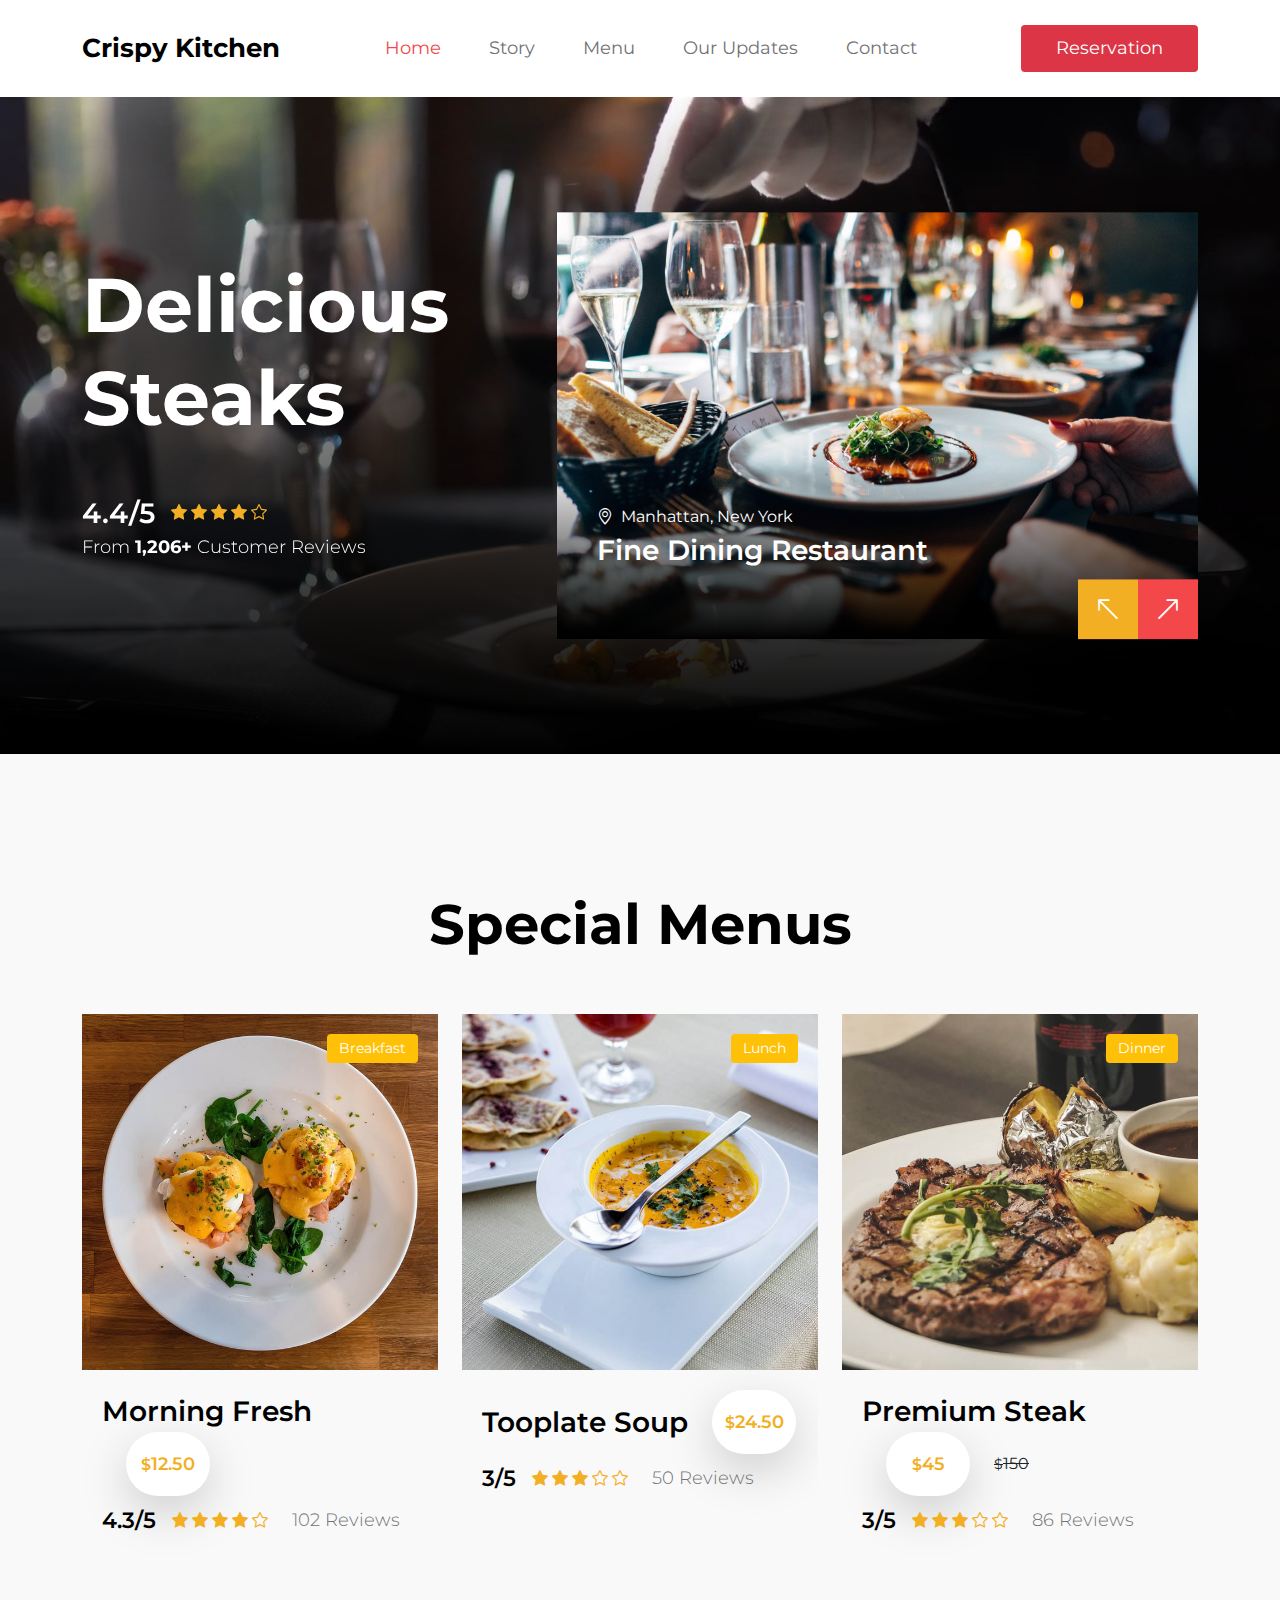
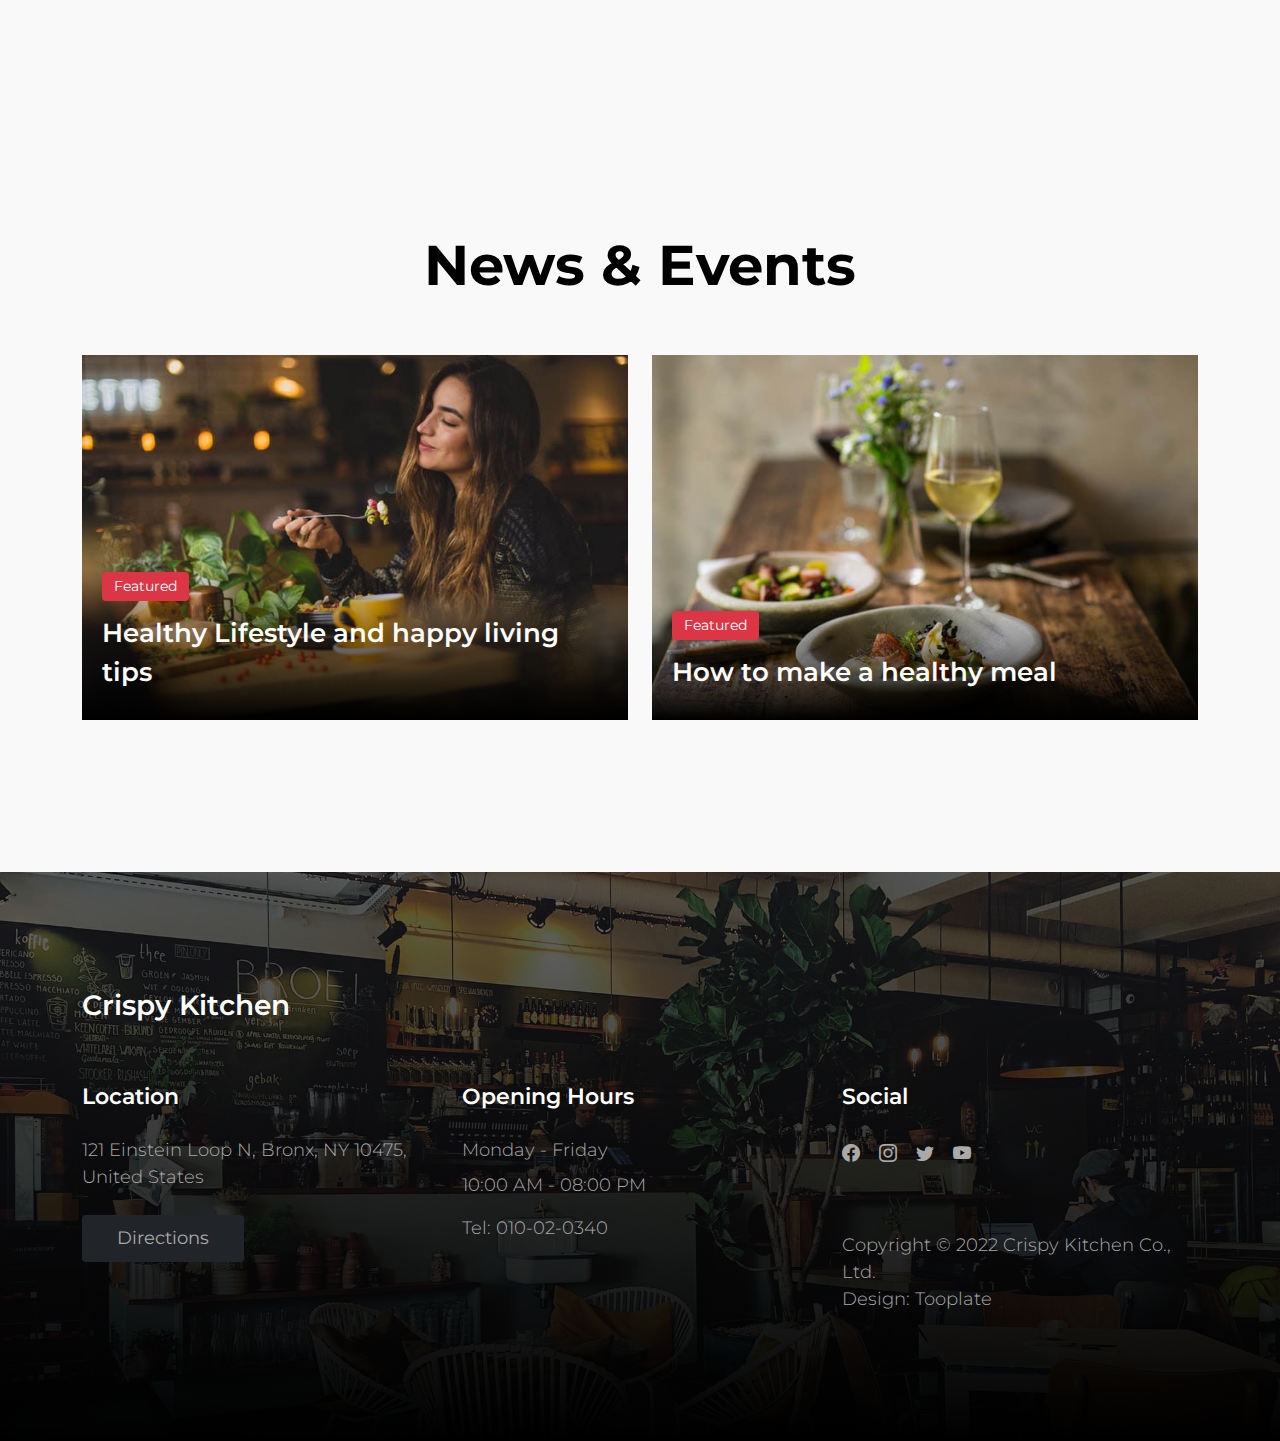
==== index.html @ 2a5404c1 "Add files via upload" ====
<!doctype html>
<html lang="en">
<head>
    <meta charset="utf-8">
    <meta name="viewport" content="width=device-width, initial-scale=1">
    <title>Crispy Kitchen - Bootstrap 5 HTML Template</title>
    <link rel="preconnect" href="https://fonts.googleapis.com">
    <link rel="preconnect" href="https://fonts.gstatic.com" crossorigin>
    <link href="https://fonts.googleapis.com/css2?family=Montserrat:wght@300;400;600;700&display=swap" rel="stylesheet">
    <link href="css/bootstrap.min.css" rel="stylesheet">
    <link href="css/bootstrap-icons.css" rel="stylesheet">
    <link href="css/tooplate-crispy-kitchen.css" rel="stylesheet">
</head>
<body>
    <nav class="navbar navbar-expand-lg bg-white shadow-lg">
        <div class="container">
            <button class="navbar-toggler" type="button" data-bs-toggle="collapse" data-bs-target="#navbarNav">
                <span class="navbar-toggler-icon"></span>
            </button>
            <a class="navbar-brand" href="index.html">Crispy Kitchen</a>
            <div class="d-lg-none">
                <button type="button" class="custom-btn btn btn-danger" data-bs-toggle="modal" data-bs-target="#BookingModal">Reservation</button>
            </div>
            <div class="collapse navbar-collapse" id="navbarNav">
                <ul class="navbar-nav mx-auto">
                    <li class="nav-item"><a class="nav-link active" href="index.html">Home</a></li>
                    <li class="nav-item"><a class="nav-link" href="about.html">Story</a></li>
                    <li class="nav-item"><a class="nav-link" href="menu.html">Menu</a></li>
                    <li class="nav-item"><a class="nav-link" href="news.html">Our Updates</a></li>
                    <li class="nav-item"><a class="nav-link" href="contact.html">Contact</a></li>
                </ul>
            </div>
            <div class="d-none d-lg-block">
                <button type="button" class="custom-btn btn btn-danger" data-bs-toggle="modal" data-bs-target="#BookingModal">Reservation</button>
            </div>
        </div>
    </nav>

    <main>
        <section class="hero">
            <div class="container">
                <div class="row">
                    <div class="col-lg-5 col-12 m-auto">
                        <div class="heroText">
                            <h1 class="text-white mb-lg-5 mb-3">Delicious Steaks</h1>
                            <div class="c-reviews my-3 d-flex flex-wrap align-items-center">
                                <div class="d-flex flex-wrap align-items-center">
                                    <h4 class="text-white mb-0 me-3">4.4/5</h4>
                                    <div class="reviews-stars">
                                        <i class="bi-star-fill reviews-icon"></i>
                                        <i class="bi-star-fill reviews-icon"></i>
                                        <i class="bi-star-fill reviews-icon"></i>
                                        <i class="bi-star-fill reviews-icon"></i>
                                        <i class="bi-star reviews-icon"></i>
                                    </div>
                                </div>
                                <p class="text-white w-100">From <strong>1,206+</strong> Customer Reviews</p>
                            </div>
                        </div>
                    </div>
                    <div class="col-lg-7 col-12">
                        <div id="carouselExampleCaptions" class="carousel carousel-fade hero-carousel slide" data-bs-ride="carousel">
                            <div class="carousel-inner">
                                <div class="carousel-item active">
                                    <div class="carousel-image-wrap">
                                        <img src="images/slide/jay-wennington-N_Y88TWmGwA-unsplash.jpg" class="img-fluid carousel-image" alt="">
                                    </div>
                                    <div class="carousel-caption">
                                        <span class="text-white"><i class="bi-geo-alt me-2"></i>Manhattan, New York</span>
                                        <h4 class="hero-text">Fine Dining Restaurant</h4>
                                    </div>
                                </div>
                                <div class="carousel-item">
                                    <div class="carousel-image-wrap">
                                        <img src="images/slide/jason-leung-O67LZfeyYBk-unsplash.jpg" class="img-fluid carousel-image" alt="">
                                    </div>
                                    <div class="carousel-caption">
                                        <div class="d-flex align-items-center">
                                            <h4 class="hero-text">Steak</h4>
                                            <span class="price-tag ms-4"><small>$</small>26.50</span>
                                        </div>
                                        <div class="d-flex flex-wrap align-items-center">
                                            <h5 class="reviews-text mb-0 me-3">3.8/5</h5>
                                            <div class="reviews-stars">
                                                <i class="bi-star-fill reviews-icon"></i>
                                                <i class="bi-star-fill reviews-icon"></i>
                                                <i class="bi-star-fill reviews-icon"></i>
                                                <i class="bi-star reviews-icon"></i>
                                                <i class="bi-star reviews-icon"></i>
                                            </div>
                                        </div>
                                    </div>
                                </div>
                                <div class="carousel-item">
                                    <div class="carousel-image-wrap">
                                        <img src="images/slide/ivan-torres-MQUqbmszGGM-unsplash.jpg" class="img-fluid carousel-image" alt="">
                                    </div>
                                    <div class="carousel-caption">
                                        <div class="d-flex align-items-center">
                                            <h4 class="hero-text">Sausage Pasta</h4>
                                            <span class="price-tag ms-4"><small>$</small>18.25</span>
                                        </div>
                                        <div class="d-flex flex-wrap align-items-center">
                                            <h5 class="reviews-text mb-0 me-3">4.2/5</h5>
                                            <div class="reviews-stars">
                                                <i class="bi-star-fill reviews-icon"></i>
                                                <i class="bi-star-fill reviews-icon"></i>
                                                <i class="bi-star-fill reviews-icon"></i>
                                                <i class="bi-star-fill reviews-icon"></i>
                                                <i class="bi-star reviews-icon"></i>
                                            </div>
                                        </div>
                                    </div>
                                </div>
                            </div>
                            <button class="carousel-control-prev" type="button" data-bs-target="#carouselExampleCaptions" data-bs-slide="prev">
                                <span class="carousel-control-prev-icon" aria-hidden="true"></span>
                                <span class="visually-hidden">Previous</span>
                            </button>
                            <button class="carousel-control-next" type="button" data-bs-target="#carouselExampleCaptions" data-bs-slide="next">
                                <span class="carousel-control-next-icon" aria-hidden="true"></span>
                                <span class="visually-hidden">Next</span>
                            </button>
                        </div>
                    </div>
                </div>
            </div>
            <div class="video-wrap">
                <video autoplay loop muted class="custom-video">
                    <source src="video/production_ID_3769033.mp4" type="video/mp4">
                    Your browser does not support the video tag.
                </video>
            </div>
            <div class="overlay"></div>
        </section>

        <section class="menu section-padding">
            <div class="container">
                <div class="row">
                    <div class="col-12">
                        <h2 class="text-center mb-lg-5 mb-4">Special Menus</h2>
                    </div>
                    <div class="col-lg-4 col-md-6 col-12">
                        <div class="menu-thumb">
                            <div class="menu-image-wrap">
                                <img src="images/breakfast/brett-jordan-8xt8-HIFqc8-unsplash.jpg" class="img-fluid menu-image" alt="">
                                <span class="menu-tag bg-warning">Breakfast</span>
                            </div>
                            <div class="menu-info d-flex flex-wrap align-items-center">
                                <h4 class="mb-0">Morning Fresh</h4>
                                <span class="price-tag bg-white shadow-lg ms-4"><small>$</small>12.50</span>
                                <div class="d-flex flex-wrap align-items-center w-100 mt-2">
                                    <h6 class="reviews-text mb-0 me-3">4.3/5</h6>
                                    <div class="reviews-stars">
                                        <i class="bi-star-fill reviews-icon"></i>
                                        <i class="bi-star-fill reviews-icon"></i>
                                        <i class="bi-star-fill reviews-icon"></i>
                                        <i class="bi-star-fill reviews-icon"></i>
                                        <i class="bi-star reviews-icon"></i>
                                    </div>
                                    <p class="reviews-text mb-0 ms-4">102 Reviews</p>
                                </div>
                            </div>
                        </div>
                    </div>
                    <div class="col-lg-4 col-md-6 col-12">
                        <div class="menu-thumb">
                            <div class="menu-image-wrap">
                                <img src="images/lunch/farhad-ibrahimzade-MGKqxm6u2bc-unsplash.jpg" class="img-fluid menu-image" alt="">
                                <span class="menu-tag bg-warning">Lunch</span>
                            </div>
                            <div class="menu-info d-flex flex-wrap align-items-center">
                                <h4 class="mb-0">Tooplate Soup</h4>
                                <span class="price-tag bg-white shadow-lg ms-4"><small>$</small>24.50</span>
                                <div class="d-flex flex-wrap align-items-center w-100 mt-2">
                                    <h6 class="reviews-text mb-0 me-3">3/5</h6>
                                    <div class="reviews-stars">
                                        <i class="bi-star-fill reviews-icon"></i>
                                        <i class="bi-star-fill reviews-icon"></i>
                                        <i class="bi-star-fill reviews-icon"></i>
                                        <i class="bi-star reviews-icon"></i>
                                        <i class="bi-star reviews-icon"></i>
                                    </div>
                                    <p class="reviews-text mb-0 ms-4">50 Reviews</p>
                                </div>
                            </div>
                        </div>
                    </div>
                    <div class="col-lg-4 col-md-6 col-12">
                        <div class="menu-thumb">
                            <div class="menu-image-wrap">
                                <img src="images/dinner/keriliwi-c3mFafsFz2w-unsplash.jpg" class="img-fluid menu-image" alt="">
                                <span class="menu-tag bg-warning">Dinner</span>
                            </div>
                            <div class="menu-info d-flex flex-wrap align-items-center">
                                <h4 class="mb-0">Premium Steak</h4>
                                <span class="price-tag bg-white shadow-lg ms-4"><small>$</small>45</span>
                                <del class="ms-4"><small>$</small>150</del>
                                <div class="d-flex flex-wrap align-items-center w-100 mt-2">
                                    <h6 class="reviews-text mb-0 me-3">3/5</h6>
                                    <div class="reviews-stars">
                                        <i class="bi-star-fill reviews-icon"></i>
                                        <i class="bi-star-fill reviews-icon"></i>
                                        <i class="bi-star-fill reviews-icon"></i>
                                        <i class="bi-star reviews-icon"></i>
                                        <i class="bi-star reviews-icon"></i>
                                    </div>
                                    <p class="reviews-text mb-0 ms-4">86 Reviews</p>
                                </div>
                            </div>
                        </div>
                    </div>
                </div>
            </div>
        </section>

        <section class="news section-padding">
            <div class="container">
                <div class="row">
                    <h2 class="text-center mb-lg-5 mb-4">News &amp; Events</h2>
                    <div class="col-lg-6 col-md-6 col-12">
                        <div class="news-thumb mb-4">
                            <a href="news-detail.html">
                                <img src="images/news/pablo-merchan-montes-Orz90t6o0e4-unsplash.jpg" class="img-fluid news-image" alt="">
                            </a>
                            <div class="news-text-info news-text-info-large">
                                <span class="category-tag bg-danger">Featured</span>
                                <h5 class="news-title mt-2">
                                    <a href="news-detail.html" class="news-title-link">Healthy Lifestyle and happy living tips</a>
                                </h5>
                            </div>
                        </div>
                    </div>
                    <div class="col-lg-6 col-md-6 col-12">
                        <div class="news-thumb mb-4">
                            <a href="news-detail.html">
                                <img src="images/news/stefan-johnson-xIFbDeGcy44-unsplash.jpg" class="img-fluid news-image" alt="">
                            </a>
                            <div class="news-text-info news-text-info-large">
                                <span class="category-tag bg-danger">Featured</span>
                                <h5 class="news-title mt-2">
                                    <a href="news-detail.html" class="news-title-link">How to make a healthy meal</a>
                                </h5>
                            </div>
                        </div>
                    </div>
                </div>
            </div>
        </section>
    </main>

    <footer class="site-footer section-padding">
        <div class="container">
            <div class="row">
                <div class="col-12">
                    <h4 class="text-white mb-4 me-5">Crispy Kitchen</h4>
                </div>
                <div class="col-lg-4 col-md-7 col-xs-12 tooplate-mt30">
                    <h6 class="text-white mb-lg-4 mb-3">Location</h6>
                    <p>121 Einstein Loop N, Bronx, NY 10475, United States</p>
                    <a href="https://goo.gl/maps/wZVGLA7q64uC1s886" class="custom-btn btn btn-dark mt-2">Directions</a>
                </div>
                <div class="col-lg-4 col-md-5 col-xs-12 tooplate-mt30">
                    <h6 class="text-white mb-lg-4 mb-3">Opening Hours</h6>
                    <p class="mb-2">Monday - Friday</p>
                    <p>10:00 AM - 08:00 PM</p>
                    <p>Tel: <a href="tel:010-02-0340" class="tel-link">010-02-0340</a></p>
                </div>
                <div class="col-lg-4 col-md-6 col-xs-12 tooplate-mt30">
                    <h6 class="text-white mb-lg-4 mb-3">Social</h6>
                    <ul class="social-icon">
                        <li><a href="#" class="social-icon-link bi-facebook"></a></li>
                        <li><a href="#" class="social-icon-link bi-instagram"></a></li>
                        <li><a href="#" class="social-icon-link bi-twitter"></a></li>
                        <li><a href="#" class="social-icon-link bi-youtube"></a></li>
                    </ul>
                    <p class="copyright-text tooplate-mt60">Copyright © 2022 Crispy Kitchen Co., Ltd.<br>Design: <a rel="nofollow" href="https://www.tooplate.com/" target="_blank">Tooplate</a></p>
                </div>
            </div>
        </div>
    </footer>

    <div class="modal fade" id="BookingModal" tabindex="-1" aria-labelledby="BookingModal" aria-hidden="true">
        <div class="modal-dialog modal-dialog-centered modal-xl">
            <div class="modal-content">
                <div class="modal-header">
                    <h3 class="mb-0">Reserve a table</h3>
                    <button type="button" class="btn-close" data-bs-dismiss="modal" aria-label="Close"></button>
                </div>
                <div class="modal-body d-flex flex-column justify-content-center">
                    <div class="booking">
                        <form class="booking-form row" role="form" action="#" method="post">
                            <div class="col-lg-6 col-12">
                                <label for="name" class="form-label">Full Name</label>
                                <input type="text" name="name" id="name" class="form-control" placeholder="Your Name" required>
                            </div>
                            <div class="col-lg-6 col-12">
                                <label for="email" class="form-label">Email Address</label>
                                <input type="email" name="email" id="email" class="form-control" placeholder="your@email.com" required>
                            </div>
                            <div class="col-lg-6 col-12">
                                <label for="phone" class="form-label">Phone Number</label>
                                <input type="tel" name="phone" id="phone" class="form-control" placeholder="123-456-7890">
                            </div>
                            <div class="col-lg-6 col-12">
                                <label for="people" class="form-label">Number of persons</label>
                                <input type="text" name="people" id="people" class="form-control" placeholder="12 persons">
                            </div>
                            <div class="col-lg-6 col-12">
                                <label for="date" class="form-label">Date</label>
                                <input type="date" name="date" id="date" class="form-control">
                            </div>
                            <div class="
---- css/tooplate-crispy-kitchen.css ----
/*

Tooplate 2129 Crispy Kitchen

https://www.tooplate.com/view/2129-crispy-kitchen

*/


/*---------------------------------------
  CUSTOM PROPERTIES ( VARIABLES )             
-----------------------------------------*/
:root {
  --white-color:                  #FFFFFF;
  --primary-color:                #f44749;
  --secondary-color:              #f3af24;
  --section-bg-color:             #F9F9F9;
  --dark-color:                   #000000;
  --title-color:                  #565758;
  --news-title-color:             #292828;
  --p-color:                      #717275;
  --border-color:                 #eaeaea;
  --border-radius-default:        .25rem;

  --body-font-family:             'Montserrat', sans-serif;

  --h1-font-size:                 76px;
  --h2-font-size:                 56px;
  --h3-font-size:                 42px;
  --h4-font-size:                 28px;
  --h5-font-size:                 26px;
  --h6-font-size:                 22px;

  --p-font-size:                  18px;
  --menu-font-size:               18px;
  --category-font-size:           14px;

  --font-weight-light:            300;
  --font-weight-normal:           400;
  --font-weight-semibold:         600;
  --font-weight-bold:             700;
}

body {
    background: var(--white-color);
    font-family: var(--body-font-family);    
    position: relative;
}

/*---------------------------------------
  TYPOGRAPHY               
-----------------------------------------*/

h2,
h3,
h4,
h5,
h6 {
  color: var(--dark-color);
  line-height: inherit;
}

h1,
h2,
h3,
h4,
h5,
h6 {
  font-weight: var(--font-weight-semibold);
}

h1,
h2 {
  font-weight: var(--font-weight-bold);
}

h1 {
  font-size: var(--h1-font-size);
  line-height: normal;
}

h2 {
  font-size: var(--h2-font-size);
}

h3 {
  font-size: var(--h3-font-size);
}

h4 {
  font-size: var(--h4-font-size);
}

h5 {
  font-size: var(--h5-font-size);
}

h6 {
  font-size: var(--h6-font-size);
}

p,
.list .list-item {
  color: var(--p-color);
  font-size: var(--p-font-size);
  font-weight: var(--font-weight-light);
}

a, 
button {
  touch-action: manipulation;
  transition: all 0.3s;
}

.form-label {
  color: var(--p-color);
  font-weight: var(--font-weight-semibold);
}

a {
  color: var(--secondary-color);
  text-decoration: none;
}

a:hover {
  color: var(--primary-color);
}

::selection {
  background: var(--primary-color);
  color: var(--white-color);
}

::-moz-selection {
  background: var(--primary-color);
  color: var(--white-color);
}

.section-padding {
  padding-top: 8rem;
  padding-bottom: 8rem;
}

b,
strong {
  font-weight: var(--font-weight-bold);
}


/*---------------------------------------
  CUSTOM BUTTON              
-----------------------------------------*/
.custom-btn {
  border: 0;
  color: var(--white-color);
  font-size: var(--menu-font-size);
  padding: 10px 35px;
}


/*---------------------------------------
  NAVIGATION              
-----------------------------------------*/
.navbar {
  background: var(--white-color);
  padding-top: 20px;
  padding-bottom: 20px;
}

.navbar-brand {
  color: var(--dark-color);
  font-size: var(--h5-font-size);
  font-weight: var(--font-weight-bold);
  margin-right: 0;
}

.navbar-expand-lg .navbar-nav .nav-link {
  padding-right: 1.5rem;
  padding-left: 1.5rem;
}

.navbar-expand-lg .nav-link {
  color: var(--p-color);
  font-weight: var(--font-weight-normal);
  font-size: var(--menu-font-size);
  padding-top: 15px;
  padding-bottom: 15px;
}

.navbar-nav .nav-link.active, 
.nav-link:focus, 
.nav-link:hover {
  color: var(--primary-color);
}

.nav-link:focus {
  color: var(--p-color);
}

.navbar-toggler {
  border: 0;
  padding: 0;
  cursor: pointer;
  margin: 0;
  width: 30px;
  height: 35px;
  outline: none;
}

.navbar-toggler:focus {
  outline: none;
  box-shadow: none;
}

.navbar-toggler[aria-expanded="true"] .navbar-toggler-icon {
  background: transparent;
}

.navbar-toggler[aria-expanded="true"] .navbar-toggler-icon:before,
.navbar-toggler[aria-expanded="true"] .navbar-toggler-icon:after {
  transition: top 300ms 50ms ease, -webkit-transform 300ms 350ms ease;
  transition: top 300ms 50ms ease, transform 300ms 350ms ease;
  transition: top 300ms 50ms ease, transform 300ms 350ms ease, -webkit-transform 300ms 350ms ease;
  top: 0;
}

.navbar-toggler[aria-expanded="true"] .navbar-toggler-icon:before {
  transform: rotate(45deg);
}

.navbar-toggler[aria-expanded="true"] .navbar-toggler-icon:after {
  transform: rotate(-45deg);
}

.navbar-toggler .navbar-toggler-icon {
  background: var(--dark-color);
  transition: background 10ms 300ms ease;
  display: block;
  width: 30px;
  height: 2px;
  position: relative;
}

.navbar-toggler .navbar-toggler-icon:before,
.navbar-toggler .navbar-toggler-icon:after {
  transition: top 300ms 350ms ease, -webkit-transform 300ms 50ms ease;
  transition: top 300ms 350ms ease, transform 300ms 50ms ease;
  transition: top 300ms 350ms ease, transform 300ms 50ms ease, -webkit-transform 300ms 50ms ease;
  position: absolute;
  right: 0;
  left: 0;
  background: var(--dark-color);
  width: 30px;
  height: 2px;
  content: '';
}

.navbar-toggler .navbar-toggler-icon:before {
  top: -8px;
}

.navbar-toggler .navbar-toggler-icon:after {
  top: 8px;
}


/*---------------------------------------
  SITE HEADER              
-----------------------------------------*/
.site-header {
  background-repeat: no-repeat;
  background-position: center;
  background-size: cover;
  padding-top: 10rem;
  padding-bottom: 10rem;
  text-align: center;
  position: relative;
}

.site-header .container {
  position: relative;
  z-index: 2;
}

.site-news-detail-header {
  background: transparent;
  text-align: left;
   padding-top: 6rem;
  padding-bottom: 6rem;
}

.site-about-header {
  background-image: url('../images/header/briana-tozour-V_Nkf1E-vYA-unsplash.jpg');
}

.site-menu-header {
  background-image: url('../images/header/luisa-brimble-aFzg83dvnAI-unsplash.jpg');
}

.site-news-header {
  background-image: url('../images/header/priscilla-du-preez-W3SEyZODn8U-unsplash.jpg');
}

.site-contact-header {
  background-image: url('../images/header/rod-long-I79Pgmhmy5M-unsplash.jpg');
}

.overlay {
  background: linear-gradient(to top, var(--dark-color), transparent 100%);
  position: absolute;
  top: 0;
  right: 0;
  bottom: 0;
  left: 0;
}


/*---------------------------------------
  HERO              
-----------------------------------------*/
.hero {
  position: relative;
  overflow: hidden;
  padding-top: 20.542rem;
  padding-bottom: 20.542rem;
}

.hero .container {
  position: absolute;
  z-index: 9;
  top: 50%;
  left: 50%;
  transform: translate(-50%, -50%);
  width: 100%;
}

.video-wrap {
  z-index: -100;
}

.custom-video {
  position: absolute;
  top: 0;
  left: 0;
  object-fit: cover;
  width: 100%;
  height: 100%;
}


/*---------------------------------------
  HERO SLIDE               
-----------------------------------------*/
.carousel-image {
  width: 100%;
  height: 100%;
  object-fit: cover;
}

.carousel-thumb {
  position: relative;
}

.carousel-caption {
  background: linear-gradient(to top, var(--dark-color), transparent 90%);
  text-align: left;
  position: absolute;
  right: 0;
  bottom: 0;
  left: 0;
  padding: 60px 40px;
}

.hero-carousel .reviews-text,
.hero-text {
  color: var(--white-color);
}

.price-tag {
  background: var(--white-color);
  border-radius: 100px;
  color: var(--secondary-color);
  font-size: var(--menu-font-size);
  font-weight: var(--font-weight-semibold);
  display: inline-block;
  width: 84px;
  height: 64px;
  line-height: 64px;
  text-align: center;
}

.hero-carousel .carousel-control-prev,
.hero-carousel .carousel-control-next {
  position: absolute;
  top: auto;
  bottom: 0;
  opacity: 1;
}

.hero-carousel .carousel-control-prev,
.hero-carousel .carousel-control-next {
  background: var(--secondary-color);
  width: 60px;
  height: 60px;
  text-align: center;
}

.hero-carousel .carousel-control-prev {
  left: auto;
  right: 60px;
}

.hero-carousel .carousel-control-next {
  background: var(--primary-color);
  right: 0;
}

.hero-carousel .carousel-control-prev:hover, 
.hero-carousel .carousel-control-next:hover {
  background: var(--dark-color);
}

.hero-carousel .carousel-control-prev-icon,
.hero-carousel .carousel-control-next-icon {
  background-image: none;
  width: inherit;
  height: inherit;
  line-height: 60px;
}

.hero-carousel .carousel-control-prev-icon::before,
.hero-carousel .carousel-control-next-icon::before {
  font-family: bootstrap-icons;
  display: block;
  margin: auto;
  font-size: var(--h5-font-size);
  color: var(--white-color);
}

.hero-carousel .carousel-control-prev-icon::before {
  content: "\f13f";
}

.hero-carousel .carousel-control-next-icon::before {
  content: "\f144";
}

.reviews-icon {
  color: var(--secondary-color);
}


/*---------------------------------------
  MENU               
-----------------------------------------*/
.menu,
.about,
.news,
.related-news,
.newsletter,
.comments {
  background: var(--section-bg-color);
}

.menu-thumb {
  position: relative;
  overflow: hidden;
}

.menu-info {
  padding: 20px 20px 30px 20px;
}

.menu-image {
  display: block;
}

.menu-image-wrap {
  position: relative;
}

.menu-tag {
  position: absolute;
  top: 0;
  right: 0;
  margin: 20px;
}

.newsletter-image {
  border-radius: 100%;
  object-fit: cover;
  display: block;
  margin: 0 auto;
  max-width: 450px;
  max-height: 450px;
}


/*---------------------------------------
  NEWS               
-----------------------------------------*/
.news-thumb {
  position: relative;
  overflow: hidden;
}

.news-thumb > a {
  display: block;
  width: 100%;
  height: 100%;
  position: relative;
  z-index: 2;
  transition: all 0.3s ease-out;
}

.news-thumb > a:hover {
  transform: scale(1.2);
}

.news-text-info {
  background: var(--section-bg-color);
  position: relative;
  z-index: 2;
  padding: 20px;
  transition: all 0.3s ease-out;
}

.related-news .news-text-info {
  background: var(--white-color);
}

.news-text-info-large {
  background: linear-gradient(to top, var(--dark-color), transparent 90%);
  position: absolute;
  z-index: 2;
  bottom: 0;
  right: 0;
  left: 0;
  pointer-events: none;
}

.news-text-info-large .news-title-link {
  color: var(--white-color);
}

.news-title-link {
  color: var(--news-title-color);
}

.news-image {
  display: block;
  width: 100%;
  transition: all 0.3s ease-out;
}

.news-image:hover {
  transform: scale(1.2);
}

.category-tag,
.menu-tag {
  background: var(--dark-color);
  border-radius: var(--border-radius-default);
  color: var(--white-color);
  font-size: var(--category-font-size);
  display: inline-block;
  padding: 4px 12px;
}

.category-tag {
  margin-bottom: 5px;
}

.comment-form {
  margin-bottom: 60px;
}

.news-author {
  border-bottom: 1px solid rgba(0,0,0,0.05);
  margin-bottom: 30px;
  padding-left: 15px;
  padding-right: 15px;
  padding-bottom: 30px;
}

.news-author:last-child {
  border-bottom: 0;
  padding-bottom: 0;
}

.news-author-image {
  border-radius: 100px;
  object-fit: cover;
  width: 70px;
  height: 70px;
}


/*---------------------------------------
  CUSTOM FORM            
-----------------------------------------*/
.custom-form .form-control {
  margin-bottom: 20px;
  padding: 14px 10px;
  transition: all 0.3s;
}

.custom-form button[type="submit"] {
  background: var(--dark-color);
  border: 0;
  color: var(--white-color);
  text-transform: uppercase;
}

.custom-form button[type="submit"]:hover {
  background: var(--primary-color);
}


/*---------------------------------------
  SUBSCRIBE FORM            
-----------------------------------------*/
.subscribe-form .form-control {
  margin-top: 20px;
  margin-bottom: 10px;
}


/*---------------------------------------
  BOOKING FORM            
-----------------------------------------*/
#BookingModal .modal-content {
  border: 0;
  overflow: hidden;
}

#BookingModal .modal-content::before {
  content: "";
  background-color: var(--white-color);
  background-image: url('../images/sincerely-media-HoEYgBL_Gcs-unsplash.jpg');
  background-repeat: no-repeat;
  background-position: top;
  background-size: cover;
  width: 60%;
  height: 100%;
  position: absolute;
  top: 0;
  right: 0;
}

#BookingModal .modal-header {
  border-bottom: 0;
  position: relative;
  padding: 26px 32px 0 32px;
}

#BookingModal .modal-body {
  padding: 38px 32px;
  padding-right: 35%;
}

#BookingModal .modal-footer {
  border-top: 0;
  padding: 0;
}

.booking-form .form-control {
  font-weight: var(--font-weight-normal);
  padding-top: 12px;
  padding-bottom: 12px;
  margin-bottom: 25px;
  transition: all 0.3s;
}

.booking-form button[type="submit"] {
  background: var(--dark-color);
  border: 0;
  font-weight: var(--font-weight-semibold);
  color: var(--white-color);
  text-transform: uppercase;
  margin-bottom: 0;
}

.booking-form button[type="submit"]:hover {
  background: var(--primary-color);
}

.BgImage {
  background-image: url('../images/alex-haney-CAhjZmVk5H4-unsplash.jpg');
  background-repeat: no-repeat;
  background-size: cover;
  background-attachment: fixed;
  height: 500px;
}


/*---------------------------------------
  FOOTER              
-----------------------------------------*/
.site-footer {
  background-image: url('../images/daan-evers-tKN1WXrzQ3s-unsplash.jpg');
  background-repeat: no-repeat;
  background-position: center;
  background-size: cover;
  padding-top: 7rem;
  padding-bottom: 7rem;
  position: relative;
}

.site-footer::before {
  content: "";
  background: linear-gradient(to top, var(--dark-color), transparent 200%);
  position: absolute;
  top: 0;
  right: 0;
  bottom: 0;
  left: 0;
}

.site-footer .container {
  position: relative;
}

.tooplate-mt30 {
	margin-top: 30px;
}
.tooplate-mt60 {
	margin-top: 60px;
}

.copyright-text {
  font-size: var(--menu-font-size);
}

.tel-link {
  color: var(--p-color);
}

.site-footer a:hover {
  color: var(--white-color);
}

.site-footer a {
  	color: #AAA;;
}

.site-footer p {
	color: #AAA;
}


/*---------------------------------------
  SOCIAL ICON               
-----------------------------------------*/
.social-icon {
  margin: 0;
  padding: 0;
}

.social-icon li {
  list-style: none;
  display: inline-block;
  vertical-align: top;
  transition: all 0.3s;
}

.social-icon:hover li:not(:hover) {
  opacity: 0.65;
}

.social-icon-link {
  color: var(--p-color);
  font-size: var(--p-font-size);
  display: inline-block;
  vertical-align: top;
  margin-top: 4px;
  margin-bottom: 4px;
  margin-right: 15px;
}

.social-icon-link:hover {
  color: var(--primary-color);
}


/*---------------------------------------
  RESPONSIVE STYLES               
-----------------------------------------*/
@media screen and (max-width: 1180px) {
  h1 {
    font-size: 62px;
  }
}

@media screen and (max-width: 1170px) {
  h1 {
    font-size: 56px;
  }
}


@media screen and (max-width: 991px) {
  h1 {
    font-size: 38px;
  }

  h2 {
    font-size: 32px;
  }

  h3 {
    font-size: 26px;
  }

  h4 {
    font-size: 24px;
  }

  h5 {
    font-size: 20px;
  }

  h6 {
    font-size: 18px;
  }

  .site-header,
  .section-padding {
    padding-top: 5rem;
    padding-bottom: 5rem;
  }

  .navbar {
    padding-top: 10px;
    padding-bottom: 10px;
  }

  .navbar-nav .nav-link {
    padding-top: 5px;
    padding-bottom: 10px;
  }

  #BookingModal .modal-content {
    padding-bottom: 200px;
  }

  #BookingModal .modal-content::before {
    background-image: url('../images/sincerely-media-HoEYgBL_Gcs-unsplash-mobile.jpg');
    background-position: bottom;
    top: auto;
    left: 0;
    bottom: 0;
    width: 100%;
    height: 200px;
    transform: rotate(180deg);
  }

  #BookingModal .modal-body {
    padding-top: 18px;
    padding-right: 32px;
  }
}

@media screen and (max-width: 480px) {
  .newsletter-image {
    max-width: 310px;
    max-height: 310px;
  }

  .hero-carousel .carousel-control-prev,
  .hero-carousel .carousel-control-next {
    width: 50px;
    height: 50px;
  }
}
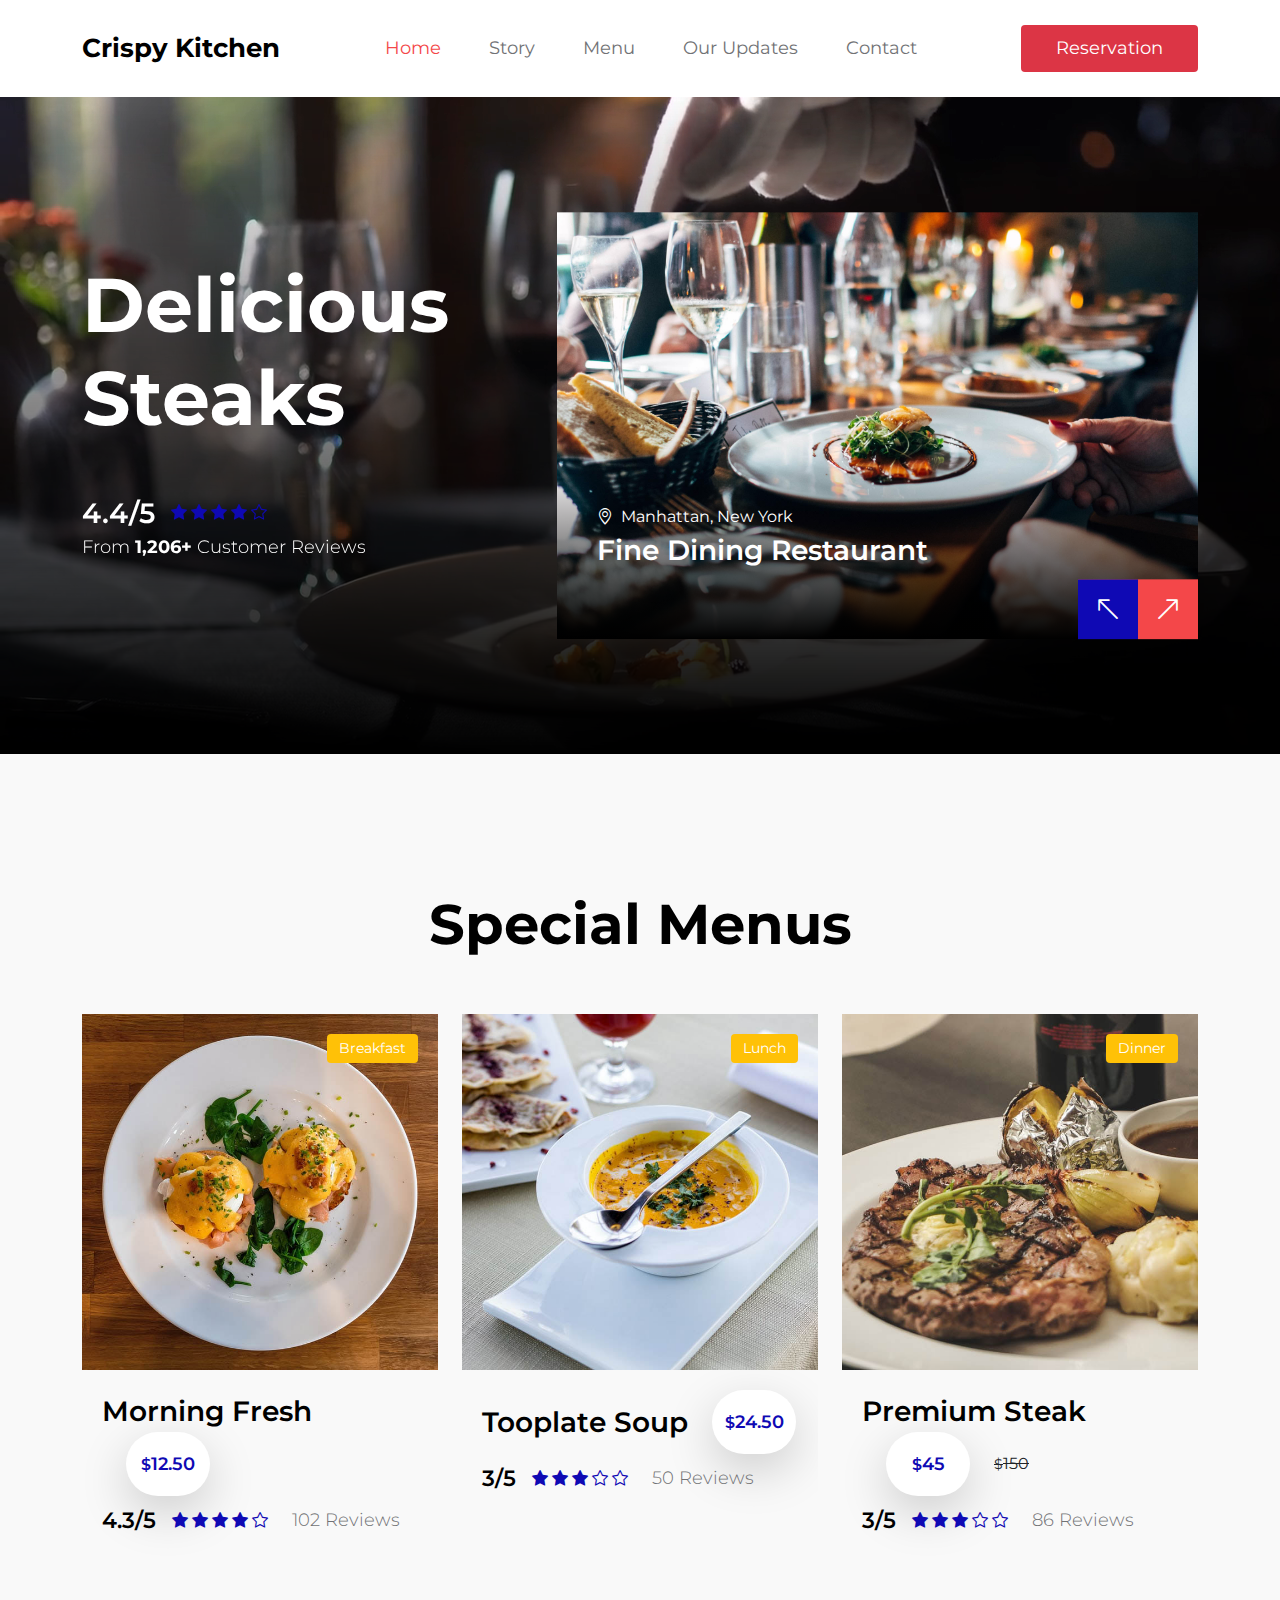
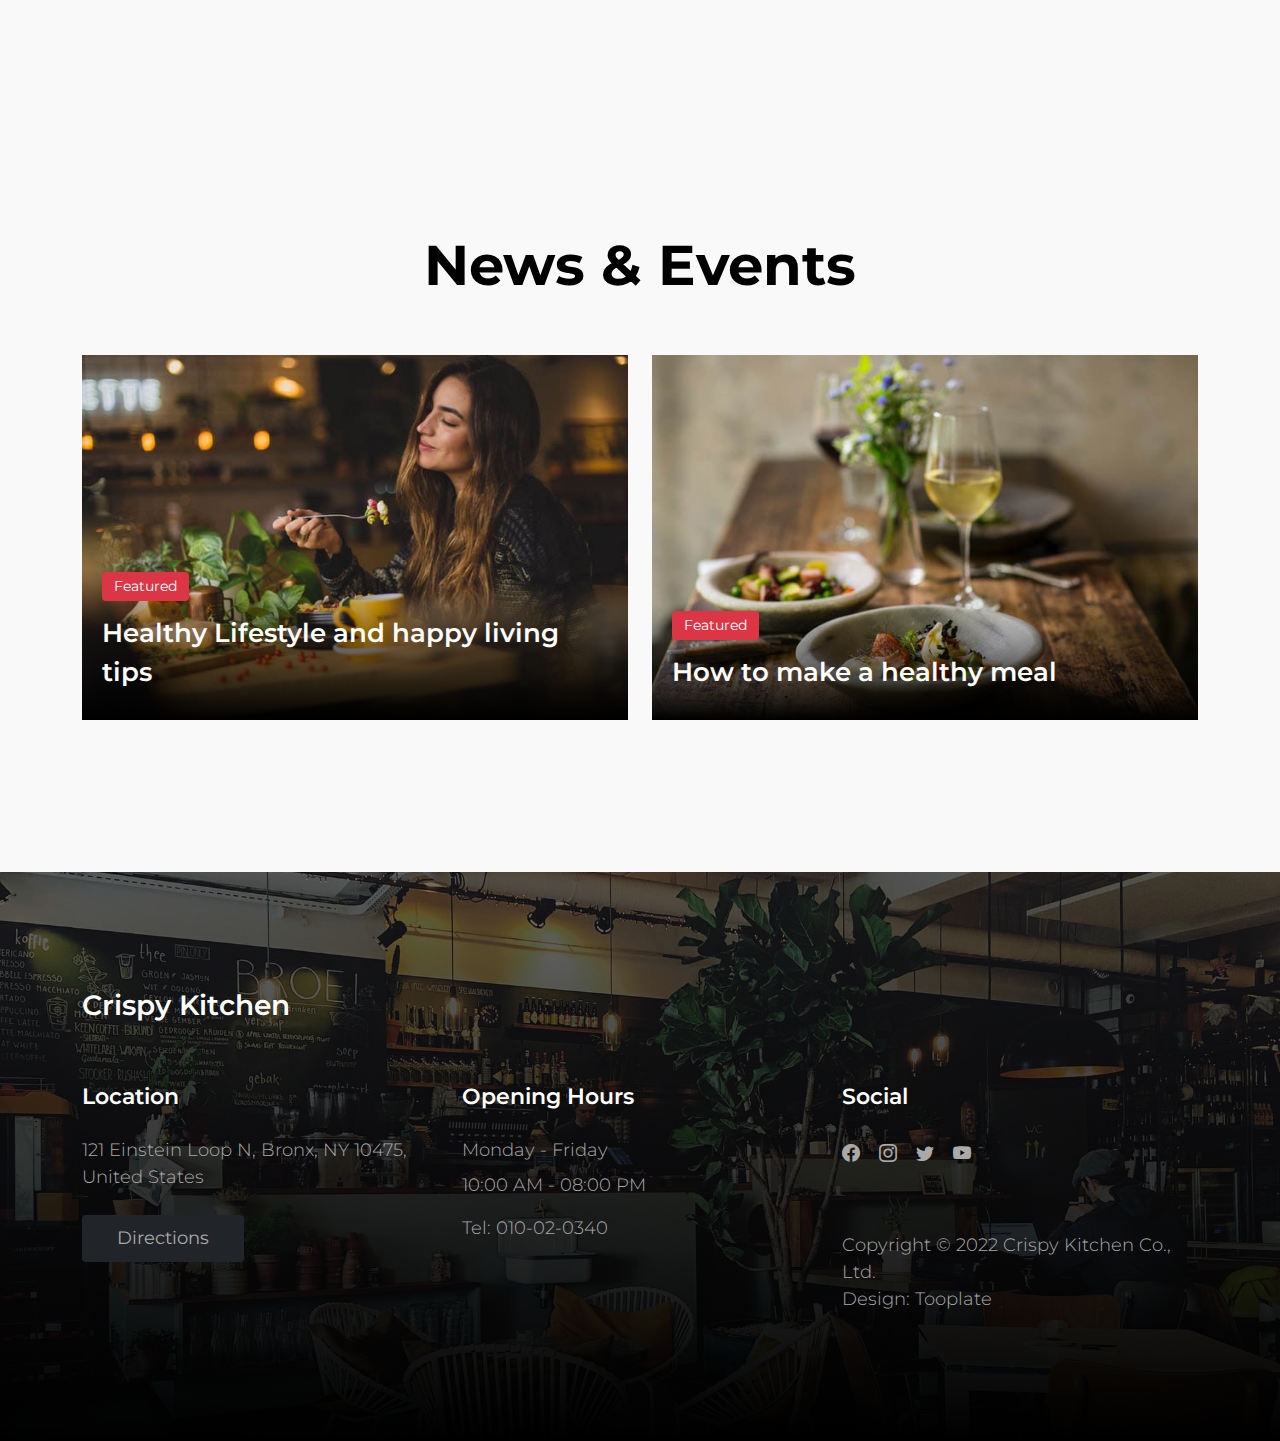
==== commit 8f42d592: "Update index.html" ====
--- a/index.html
+++ b/index.html
@@ -1,313 +1 @@
-<!doctype html>
-<html lang="en">
-<head>
-    <meta charset="utf-8">
-    <meta name="viewport" content="width=device-width, initial-scale=1">
-    <title>Crispy Kitchen - Bootstrap 5 HTML Template</title>
-    <link rel="preconnect" href="https://fonts.googleapis.com">
-    <link rel="preconnect" href="https://fonts.gstatic.com" crossorigin>
-    <link href="https://fonts.googleapis.com/css2?family=Montserrat:wght@300;400;600;700&display=swap" rel="stylesheet">
-    <link href="css/bootstrap.min.css" rel="stylesheet">
-    <link href="css/bootstrap-icons.css" rel="stylesheet">
-    <link href="css/tooplate-crispy-kitchen.css" rel="stylesheet">
-</head>
-<body>
-    <nav class="navbar navbar-expand-lg bg-white shadow-lg">
-        <div class="container">
-            <button class="navbar-toggler" type="button" data-bs-toggle="collapse" data-bs-target="#navbarNav">
-                <span class="navbar-toggler-icon"></span>
-            </button>
-            <a class="navbar-brand" href="index.html">Crispy Kitchen</a>
-            <div class="d-lg-none">
-                <button type="button" class="custom-btn btn btn-danger" data-bs-toggle="modal" data-bs-target="#BookingModal">Reservation</button>
-            </div>
-            <div class="collapse navbar-collapse" id="navbarNav">
-                <ul class="navbar-nav mx-auto">
-                    <li class="nav-item"><a class="nav-link active" href="index.html">Home</a></li>
-                    <li class="nav-item"><a class="nav-link" href="about.html">Story</a></li>
-                    <li class="nav-item"><a class="nav-link" href="menu.html">Menu</a></li>
-                    <li class="nav-item"><a class="nav-link" href="news.html">Our Updates</a></li>
-                    <li class="nav-item"><a class="nav-link" href="contact.html">Contact</a></li>
-                </ul>
-            </div>
-            <div class="d-none d-lg-block">
-                <button type="button" class="custom-btn btn btn-danger" data-bs-toggle="modal" data-bs-target="#BookingModal">Reservation</button>
-            </div>
-        </div>
-    </nav>
-
-    <main>
-        <section class="hero">
-            <div class="container">
-                <div class="row">
-                    <div class="col-lg-5 col-12 m-auto">
-                        <div class="heroText">
-                            <h1 class="text-white mb-lg-5 mb-3">Delicious Steaks</h1>
-                            <div class="c-reviews my-3 d-flex flex-wrap align-items-center">
-                                <div class="d-flex flex-wrap align-items-center">
-                                    <h4 class="text-white mb-0 me-3">4.4/5</h4>
-                                    <div class="reviews-stars">
-                                        <i class="bi-star-fill reviews-icon"></i>
-                                        <i class="bi-star-fill reviews-icon"></i>
-                                        <i class="bi-star-fill reviews-icon"></i>
-                                        <i class="bi-star-fill reviews-icon"></i>
-                                        <i class="bi-star reviews-icon"></i>
-                                    </div>
-                                </div>
-                                <p class="text-white w-100">From <strong>1,206+</strong> Customer Reviews</p>
-                            </div>
-                        </div>
-                    </div>
-                    <div class="col-lg-7 col-12">
-                        <div id="carouselExampleCaptions" class="carousel carousel-fade hero-carousel slide" data-bs-ride="carousel">
-                            <div class="carousel-inner">
-                                <div class="carousel-item active">
-                                    <div class="carousel-image-wrap">
-                                        <img src="images/slide/jay-wennington-N_Y88TWmGwA-unsplash.jpg" class="img-fluid carousel-image" alt="">
-                                    </div>
-                                    <div class="carousel-caption">
-                                        <span class="text-white"><i class="bi-geo-alt me-2"></i>Manhattan, New York</span>
-                                        <h4 class="hero-text">Fine Dining Restaurant</h4>
-                                    </div>
-                                </div>
-                                <div class="carousel-item">
-                                    <div class="carousel-image-wrap">
-                                        <img src="images/slide/jason-leung-O67LZfeyYBk-unsplash.jpg" class="img-fluid carousel-image" alt="">
-                                    </div>
-                                    <div class="carousel-caption">
-                                        <div class="d-flex align-items-center">
-                                            <h4 class="hero-text">Steak</h4>
-                                            <span class="price-tag ms-4"><small>$</small>26.50</span>
-                                        </div>
-                                        <div class="d-flex flex-wrap align-items-center">
-                                            <h5 class="reviews-text mb-0 me-3">3.8/5</h5>
-                                            <div class="reviews-stars">
-                                                <i class="bi-star-fill reviews-icon"></i>
-                                                <i class="bi-star-fill reviews-icon"></i>
-                                                <i class="bi-star-fill reviews-icon"></i>
-                                                <i class="bi-star reviews-icon"></i>
-                                                <i class="bi-star reviews-icon"></i>
-                                            </div>
-                                        </div>
-                                    </div>
-                                </div>
-                                <div class="carousel-item">
-                                    <div class="carousel-image-wrap">
-                                        <img src="images/slide/ivan-torres-MQUqbmszGGM-unsplash.jpg" class="img-fluid carousel-image" alt="">
-                                    </div>
-                                    <div class="carousel-caption">
-                                        <div class="d-flex align-items-center">
-                                            <h4 class="hero-text">Sausage Pasta</h4>
-                                            <span class="price-tag ms-4"><small>$</small>18.25</span>
-                                        </div>
-                                        <div class="d-flex flex-wrap align-items-center">
-                                            <h5 class="reviews-text mb-0 me-3">4.2/5</h5>
-                                            <div class="reviews-stars">
-                                                <i class="bi-star-fill reviews-icon"></i>
-                                                <i class="bi-star-fill reviews-icon"></i>
-                                                <i class="bi-star-fill reviews-icon"></i>
-                                                <i class="bi-star-fill reviews-icon"></i>
-                                                <i class="bi-star reviews-icon"></i>
-                                            </div>
-                                        </div>
-                                    </div>
-                                </div>
-                            </div>
-                            <button class="carousel-control-prev" type="button" data-bs-target="#carouselExampleCaptions" data-bs-slide="prev">
-                                <span class="carousel-control-prev-icon" aria-hidden="true"></span>
-                                <span class="visually-hidden">Previous</span>
-                            </button>
-                            <button class="carousel-control-next" type="button" data-bs-target="#carouselExampleCaptions" data-bs-slide="next">
-                                <span class="carousel-control-next-icon" aria-hidden="true"></span>
-                                <span class="visually-hidden">Next</span>
-                            </button>
-                        </div>
-                    </div>
-                </div>
-            </div>
-            <div class="video-wrap">
-                <video autoplay loop muted class="custom-video">
-                    <source src="video/production_ID_3769033.mp4" type="video/mp4">
-                    Your browser does not support the video tag.
-                </video>
-            </div>
-            <div class="overlay"></div>
-        </section>
-
-        <section class="menu section-padding">
-            <div class="container">
-                <div class="row">
-                    <div class="col-12">
-                        <h2 class="text-center mb-lg-5 mb-4">Special Menus</h2>
-                    </div>
-                    <div class="col-lg-4 col-md-6 col-12">
-                        <div class="menu-thumb">
-                            <div class="menu-image-wrap">
-                                <img src="images/breakfast/brett-jordan-8xt8-HIFqc8-unsplash.jpg" class="img-fluid menu-image" alt="">
-                                <span class="menu-tag bg-warning">Breakfast</span>
-                            </div>
-                            <div class="menu-info d-flex flex-wrap align-items-center">
-                                <h4 class="mb-0">Morning Fresh</h4>
-                                <span class="price-tag bg-white shadow-lg ms-4"><small>$</small>12.50</span>
-                                <div class="d-flex flex-wrap align-items-center w-100 mt-2">
-                                    <h6 class="reviews-text mb-0 me-3">4.3/5</h6>
-                                    <div class="reviews-stars">
-                                        <i class="bi-star-fill reviews-icon"></i>
-                                        <i class="bi-star-fill reviews-icon"></i>
-                                        <i class="bi-star-fill reviews-icon"></i>
-                                        <i class="bi-star-fill reviews-icon"></i>
-                                        <i class="bi-star reviews-icon"></i>
-                                    </div>
-                                    <p class="reviews-text mb-0 ms-4">102 Reviews</p>
-                                </div>
-                            </div>
-                        </div>
-                    </div>
-                    <div class="col-lg-4 col-md-6 col-12">
-                        <div class="menu-thumb">
-                            <div class="menu-image-wrap">
-                                <img src="images/lunch/farhad-ibrahimzade-MGKqxm6u2bc-unsplash.jpg" class="img-fluid menu-image" alt="">
-                                <span class="menu-tag bg-warning">Lunch</span>
-                            </div>
-                            <div class="menu-info d-flex flex-wrap align-items-center">
-                                <h4 class="mb-0">Tooplate Soup</h4>
-                                <span class="price-tag bg-white shadow-lg ms-4"><small>$</small>24.50</span>
-                                <div class="d-flex flex-wrap align-items-center w-100 mt-2">
-                                    <h6 class="reviews-text mb-0 me-3">3/5</h6>
-                                    <div class="reviews-stars">
-                                        <i class="bi-star-fill reviews-icon"></i>
-                                        <i class="bi-star-fill reviews-icon"></i>
-                                        <i class="bi-star-fill reviews-icon"></i>
-                                        <i class="bi-star reviews-icon"></i>
-                                        <i class="bi-star reviews-icon"></i>
-                                    </div>
-                                    <p class="reviews-text mb-0 ms-4">50 Reviews</p>
-                                </div>
-                            </div>
-                        </div>
-                    </div>
-                    <div class="col-lg-4 col-md-6 col-12">
-                        <div class="menu-thumb">
-                            <div class="menu-image-wrap">
-                                <img src="images/dinner/keriliwi-c3mFafsFz2w-unsplash.jpg" class="img-fluid menu-image" alt="">
-                                <span class="menu-tag bg-warning">Dinner</span>
-                            </div>
-                            <div class="menu-info d-flex flex-wrap align-items-center">
-                                <h4 class="mb-0">Premium Steak</h4>
-                                <span class="price-tag bg-white shadow-lg ms-4"><small>$</small>45</span>
-                                <del class="ms-4"><small>$</small>150</del>
-                                <div class="d-flex flex-wrap align-items-center w-100 mt-2">
-                                    <h6 class="reviews-text mb-0 me-3">3/5</h6>
-                                    <div class="reviews-stars">
-                                        <i class="bi-star-fill reviews-icon"></i>
-                                        <i class="bi-star-fill reviews-icon"></i>
-                                        <i class="bi-star-fill reviews-icon"></i>
-                                        <i class="bi-star reviews-icon"></i>
-                                        <i class="bi-star reviews-icon"></i>
-                                    </div>
-                                    <p class="reviews-text mb-0 ms-4">86 Reviews</p>
-                                </div>
-                            </div>
-                        </div>
-                    </div>
-                </div>
-            </div>
-        </section>
-
-        <section class="news section-padding">
-            <div class="container">
-                <div class="row">
-                    <h2 class="text-center mb-lg-5 mb-4">News &amp; Events</h2>
-                    <div class="col-lg-6 col-md-6 col-12">
-                        <div class="news-thumb mb-4">
-                            <a href="news-detail.html">
-                                <img src="images/news/pablo-merchan-montes-Orz90t6o0e4-unsplash.jpg" class="img-fluid news-image" alt="">
-                            </a>
-                            <div class="news-text-info news-text-info-large">
-                                <span class="category-tag bg-danger">Featured</span>
-                                <h5 class="news-title mt-2">
-                                    <a href="news-detail.html" class="news-title-link">Healthy Lifestyle and happy living tips</a>
-                                </h5>
-                            </div>
-                        </div>
-                    </div>
-                    <div class="col-lg-6 col-md-6 col-12">
-                        <div class="news-thumb mb-4">
-                            <a href="news-detail.html">
-                                <img src="images/news/stefan-johnson-xIFbDeGcy44-unsplash.jpg" class="img-fluid news-image" alt="">
-                            </a>
-                            <div class="news-text-info news-text-info-large">
-                                <span class="category-tag bg-danger">Featured</span>
-                                <h5 class="news-title mt-2">
-                                    <a href="news-detail.html" class="news-title-link">How to make a healthy meal</a>
-                                </h5>
-                            </div>
-                        </div>
-                    </div>
-                </div>
-            </div>
-        </section>
-    </main>
-
-    <footer class="site-footer section-padding">
-        <div class="container">
-            <div class="row">
-                <div class="col-12">
-                    <h4 class="text-white mb-4 me-5">Crispy Kitchen</h4>
-                </div>
-                <div class="col-lg-4 col-md-7 col-xs-12 tooplate-mt30">
-                    <h6 class="text-white mb-lg-4 mb-3">Location</h6>
-                    <p>121 Einstein Loop N, Bronx, NY 10475, United States</p>
-                    <a href="https://goo.gl/maps/wZVGLA7q64uC1s886" class="custom-btn btn btn-dark mt-2">Directions</a>
-                </div>
-                <div class="col-lg-4 col-md-5 col-xs-12 tooplate-mt30">
-                    <h6 class="text-white mb-lg-4 mb-3">Opening Hours</h6>
-                    <p class="mb-2">Monday - Friday</p>
-                    <p>10:00 AM - 08:00 PM</p>
-                    <p>Tel: <a href="tel:010-02-0340" class="tel-link">010-02-0340</a></p>
-                </div>
-                <div class="col-lg-4 col-md-6 col-xs-12 tooplate-mt30">
-                    <h6 class="text-white mb-lg-4 mb-3">Social</h6>
-                    <ul class="social-icon">
-                        <li><a href="#" class="social-icon-link bi-facebook"></a></li>
-                        <li><a href="#" class="social-icon-link bi-instagram"></a></li>
-                        <li><a href="#" class="social-icon-link bi-twitter"></a></li>
-                        <li><a href="#" class="social-icon-link bi-youtube"></a></li>
-                    </ul>
-                    <p class="copyright-text tooplate-mt60">Copyright © 2022 Crispy Kitchen Co., Ltd.<br>Design: <a rel="nofollow" href="https://www.tooplate.com/" target="_blank">Tooplate</a></p>
-                </div>
-            </div>
-        </div>
-    </footer>
-
-    <div class="modal fade" id="BookingModal" tabindex="-1" aria-labelledby="BookingModal" aria-hidden="true">
-        <div class="modal-dialog modal-dialog-centered modal-xl">
-            <div class="modal-content">
-                <div class="modal-header">
-                    <h3 class="mb-0">Reserve a table</h3>
-                    <button type="button" class="btn-close" data-bs-dismiss="modal" aria-label="Close"></button>
-                </div>
-                <div class="modal-body d-flex flex-column justify-content-center">
-                    <div class="booking">
-                        <form class="booking-form row" role="form" action="#" method="post">
-                            <div class="col-lg-6 col-12">
-                                <label for="name" class="form-label">Full Name</label>
-                                <input type="text" name="name" id="name" class="form-control" placeholder="Your Name" required>
-                            </div>
-                            <div class="col-lg-6 col-12">
-                                <label for="email" class="form-label">Email Address</label>
-                                <input type="email" name="email" id="email" class="form-control" placeholder="your@email.com" required>
-                            </div>
-                            <div class="col-lg-6 col-12">
-                                <label for="phone" class="form-label">Phone Number</label>
-                                <input type="tel" name="phone" id="phone" class="form-control" placeholder="123-456-7890">
-                            </div>
-                            <div class="col-lg-6 col-12">
-                                <label for="people" class="form-label">Number of persons</label>
-                                <input type="text" name="people" id="people" class="form-control" placeholder="12 persons">
-                            </div>
-                            <div class="col-lg-6 col-12">
-                                <label for="date" class="form-label">Date</label>
-                                <input type="date" name="date" id="date" class="form-control">
-                            </div>
-                            <div class="+<!doctype html> <html lang="en"> <head> <meta charset="utf-8"> <meta name="viewport" content="width=device-width, initial-scale=1"> <title>Crispy Kitchen - Bootstrap 5 HTML Template</title> <link rel="preconnect" href="https://fonts.googleapis.com"> <link rel="preconnect" href="https://fonts.gstatic.com" crossorigin> <link href="https://fonts.googleapis.com/css2?family=Montserrat:wght@300;400;600;700&display=swap" rel="stylesheet"> <link href="css/bootstrap.min.css" rel="stylesheet"> <link href="css/bootstrap-icons.css" rel="stylesheet"> <link href="css/tooplate-crispy-kitchen.css" rel="stylesheet"> </head> <body> <nav class="navbar navbar-expand-lg bg-white shadow-lg"> <div class="container"> <button class="navbar-toggler" type="button" data-bs-toggle="collapse" data-bs-target="#navbarNav"> <span class="navbar-toggler-icon"></span> </button> <a class="navbar-brand" href="index.html">Crispy Kitchen</a> <div class="d-lg-none"> <button type="button" class="custom-btn btn btn-danger" data-bs-toggle="modal" data-bs-target="#BookingModal">Reservation</button> </div> <div class="collapse navbar-collapse" id="navbarNav"> <ul class="navbar-nav mx-auto"> <li class="nav-item"><a class="nav-link active" href="index.html">Home</a></li> <li class="nav-item"><a class="nav-link" href="about.html">Story</a></li> <li class="nav-item"><a class="nav-link" href="menu.html">Menu</a></li> <li class="nav-item"><a class="nav-link" href="news.html">Our Updates</a></li> <li class="nav-item"><a class="nav-link" href="contact.html">Contact</a></li> </ul> </div> <div class="d-none d-lg-block"> <button type="button" class="custom-btn btn btn-danger" data-bs-toggle="modal" data-bs-target="#BookingModal">Reservation</button> </div> </div> </nav> <main> <section class="hero"> <div class="container"> <div class="row"> <div class="col-lg-5 col-12 m-auto"> <div class="heroText"> <h1 class="text-white mb-lg-5 mb-3">Delicious Steaks</h1> <div class="c-reviews my-3 d-flex flex-wrap align-items-center"> <div class="d-flex flex-wrap align-items-center"> <h4 class="text-white mb-0 me-3">4.4/5</h4> <div class="reviews-stars"> <i class="bi-star-fill reviews-icon"></i> <i class="bi-star-fill reviews-icon"></i> <i class="bi-star-fill reviews-icon"></i> <i class="bi-star-fill reviews-icon"></i> <i class="bi-star reviews-icon"></i> </div> </div> <p class="text-white w-100">From <strong>1,206+</strong> Customer Reviews</p> </div> </div> </div> <div class="col-lg-7 col-12"> <div id="carouselExampleCaptions" class="carousel carousel-fade hero-carousel slide" data-bs-ride="carousel"> <div class="carousel-inner"> <div class="carousel-item active"> <div class="carousel-image-wrap"> <img src="images/slide/jay-wennington-N_Y88TWmGwA-unsplash.jpg" class="img-fluid carousel-image" alt=""> </div> <div class="carousel-caption"> <span class="text-white"><i class="bi-geo-alt me-2"></i>Manhattan, New York</span> <h4 class="hero-text">Fine Dining Restaurant</h4> </div> </div> <div class="carousel-item"> <div class="carousel-image-wrap"> <img src="images/slide/jason-leung-O67LZfeyYBk-unsplash.jpg" class="img-fluid carousel-image" alt=""> </div> <div class="carousel-caption"> <div class="d-flex align-items-center"> <h4 class="hero-text">Steak</h4> <span class="price-tag ms-4"><small>$</small>26.50</span> </div> <div class="d-flex flex-wrap align-items-center"> <h5 class="reviews-text mb-0 me-3">3.8/5</h5> <div class="reviews-stars"> <i class="bi-star-fill reviews-icon"></i> <i class="bi-star-fill reviews-icon"></i> <i class="bi-star-fill reviews-icon"></i> <i class="bi-star reviews-icon"></i> <i class="bi-star reviews-icon"></i> </div> </div> </div> </div> <div class="carousel-item"> <div class="carousel-image-wrap"> <img src="images/slide/ivan-torres-MQUqbmszGGM-unsplash.jpg" class="img-fluid carousel-image" alt=""> </div> <div class="carousel-caption"> <div class="d-flex align-items-center"> <h4 class="hero-text">Sausage Pasta</h4> <span class="price-tag ms-4"><small>$</small>18.25</span> </div> <div class="d-flex flex-wrap align-items-center"> <h5 class="reviews-text mb-0 me-3">4.2/5</h5> <div class="reviews-stars"> <i class="bi-star-fill reviews-icon"></i> <i class="bi-star-fill reviews-icon"></i> <i class="bi-star-fill reviews-icon"></i> <i class="bi-star-fill reviews-icon"></i> <i class="bi-star reviews-icon"></i> </div> </div> </div> </div> </div> <button class="carousel-control-prev" type="button" data-bs-target="#carouselExampleCaptions" data-bs-slide="prev"> <span class="carousel-control-prev-icon" aria-hidden="true"></span> <span class="visually-hidden">Previous</span> </button> <button class="carousel-control-next" type="button" data-bs-target="#carouselExampleCaptions" data-bs-slide="next"> <span class="carousel-control-next-icon" aria-hidden="true"></span> <span class="visually-hidden">Next</span> </button> </div> </div> </div> </div> <div class="video-wrap"> <video autoplay loop muted class="custom-video"> <source src="video/production_ID_3769033.mp4" type="video/mp4"> Your browser does not support the video tag. </video> </div> <div class="overlay"></div> </section> <section class="menu section-padding"> <div class="container"> <div class="row"> <div class="col-12"> <h2 class="text-center mb-lg-5 mb-4">Special Menus</h2> </div> <div class="col-lg-4 col-md-6 col-12"> <div class="menu-thumb"> <div class="menu-image-wrap"> <img src="images/breakfast/brett-jordan-8xt8-HIFqc8-unsplash.jpg" class="img-fluid menu-image" alt=""> <span class="menu-tag bg-warning">Breakfast</span> </div> <div class="menu-info d-flex flex-wrap align-items-center"> <h4 class="mb-0">Morning Fresh</h4> <span class="price-tag bg-white shadow-lg ms-4"><small>$</small>12.50</span> <div class="d-flex flex-wrap align-items-center w-100 mt-2"> <h6 class="reviews-text mb-0 me-3">4.3/5</h6> <div class="reviews-stars"> <i class="bi-star-fill reviews-icon"></i> <i class="bi-star-fill reviews-icon"></i> <i class="bi-star-fill reviews-icon"></i> <i class="bi-star-fill reviews-icon"></i> <i class="bi-star reviews-icon"></i> </div> <p class="reviews-text mb-0 ms-4">102 Reviews</p> </div> </div> </div> </div> <div class="col-lg-4 col-md-6 col-12"> <div class="menu-thumb"> <div class="menu-image-wrap"> <img src="images/lunch/farhad-ibrahimzade-MGKqxm6u2bc-unsplash.jpg" class="img-fluid menu-image" alt=""> <span class="menu-tag bg-warning">Lunch</span> </div> <div class="menu-info d-flex flex-wrap align-items-center"> <h4 class="mb-0">Tooplate Soup</h4> <span class="price-tag bg-white shadow-lg ms-4"><small>$</small>24.50</span> <div class="d-flex flex-wrap align-items-center w-100 mt-2"> <h6 class="reviews-text mb-0 me-3">3/5</h6> <div class="reviews-stars"> <i class="bi-star-fill reviews-icon"></i> <i class="bi-star-fill reviews-icon"></i> <i class="bi-star-fill reviews-icon"></i> <i class="bi-star reviews-icon"></i> <i class="bi-star reviews-icon"></i> </div> <p class="reviews-text mb-0 ms-4">50 Reviews</p> </div> </div> </div> </div> <div class="col-lg-4 col-md-6 col-12"> <div class="menu-thumb"> <div class="menu-image-wrap"> <img src="images/dinner/keriliwi-c3mFafsFz2w-unsplash.jpg" class="img-fluid menu-image" alt=""> <span class="menu-tag bg-warning">Dinner</span> </div> <div class="menu-info d-flex flex-wrap align-items-center"> <h4 class="mb-0">Premium Steak</h4> <span class="price-tag bg-white shadow-lg ms-4"><small>$</small>45</span> <del class="ms-4"><small>$</small>150</del> <div class="d-flex flex-wrap align-items-center w-100 mt-2"> <h6 class="reviews-text mb-0 me-3">3/5</h6> <div class="reviews-stars"> <i class="bi-star-fill reviews-icon"></i> <i class="bi-star-fill reviews-icon"></i> <i class="bi-star-fill reviews-icon"></i> <i class="bi-star reviews-icon"></i> <i class="bi-star reviews-icon"></i> </div> <p class="reviews-text mb-0 ms-4">86 Reviews</p> </div> </div> </div> </div> </div> </div> </section> <section class="news section-padding"> <div class="container"> <div class="row"> <h2 class="text-center mb-lg-5 mb-4">News &amp; Events</h2> <div class="col-lg-6 col-md-6 col-12"> <div class="news-thumb mb-4"> <a href="news-detail.html"> <img src="images/news/pablo-merchan-montes-Orz90t6o0e4-unsplash.jpg" class="img-fluid news-image" alt=""> </a> <div class="news-text-info news-text-info-large"> <span class="category-tag bg-danger">Featured</span> <h5 class="news-title mt-2"> <a href="news-detail.html" class="news-title-link">Healthy Lifestyle and happy living tips</a> </h5> </div> </div> </div> <div class="col-lg-6 col-md-6 col-12"> <div class="news-thumb mb-4"> <a href="news-detail.html"> <img src="images/news/stefan-johnson-xIFbDeGcy44-unsplash.jpg" class="img-fluid news-image" alt=""> </a> <div class="news-text-info news-text-info-large"> <span class="category-tag bg-danger">Featured</span> <h5 class="news-title mt-2"> <a href="news-detail.html" class="news-title-link">How to make a healthy meal</a> </h5> </div> </div> </div> </div> </div> </section> </main> <footer class="site-footer section-padding"> <div class="container"> <div class="row"> <div class="col-12"> <h4 class="text-white mb-4 me-5">Crispy Kitchen</h4> </div> <div class="col-lg-4 col-md-7 col-xs-12 tooplate-mt30"> <h6 class="text-white mb-lg-4 mb-3">Location</h6> <p>121 Einstein Loop N, Bronx, NY 10475, United States</p> <a href="https://goo.gl/maps/wZVGLA7q64uC1s886" class="custom-btn btn btn-dark mt-2">Directions</a> </div> <div class="col-lg-4 col-md-5 col-xs-12 tooplate-mt30"> <h6 class="text-white mb-lg-4 mb-3">Opening Hours</h6> <p class="mb-2">Monday - Friday</p> <p>10:00 AM - 08:00 PM</p> <p>Tel: <a href="tel:010-02-0340" class="tel-link">010-02-0340</a></p> </div> <div class="col-lg-4 col-md-6 col-xs-12 tooplate-mt30"> <h6 class="text-white mb-lg-4 mb-3">Social</h6> <ul class="social-icon"> <li><a href="#" class="social-icon-link bi-facebook"></a></li> <li><a href="#" class="social-icon-link bi-instagram"></a></li> <li><a href="#" class="social-icon-link bi-twitter"></a></li> <li><a href="#" class="social-icon-link bi-youtube"></a></li> </ul> <p class="copyright-text tooplate-mt60">Copyright © 2022 Crispy Kitchen Co., Ltd.<br>Design: <a rel="nofollow" href="https://www.tooplate.com/" target="_blank">Tooplate</a></p> </div> </div> </div> </footer> <div class="modal fade" id="BookingModal" tabindex="-1" aria-labelledby="BookingModal" aria-hidden="true"> <div class="modal-dialog modal-dialog-centered modal-xl"> <div class="modal-content"> <div class="modal-header"> <h3 class="mb-0">Reserve a table</h3> <button type="button" class="btn-close" data-bs-dismiss="modal" aria-label="Close"></button> </div> <div class="modal-body d-flex flex-column justify-content-center"> <div class="booking"> <form class="booking-form row" role="form" action="#" method="post"> <div class="col-lg-6 col-12"> <label for="name" class="form-label">Full Name</label> <input type="text" name="name" id="name" class="form-control" placeholder="Your Name" required> </div> <div class="col-lg-6 col-12"> <label for="email" class="form-label">Email Address</label> <input type="email" name="email" id="email" class="form-control" placeholder="your@email.com" required> </div> <div class="col-lg-6 col-12"> <label for="phone" class="form-label">Phone Number</label> <input type="tel" name="phone" id="phone" class="form-control" placeholder="123-456-7890"> </div> <div class="col-lg-6 col-12"> <label for="people" class="form-label">Number of persons</label> <input type="text" name="people" id="people" class="form-control" placeholder="12 persons"> </div> <div class="col-lg-6 col-12"> <label for="date" class="form-label">Date</label> <input type="date" name="date" id="date" class="form-control"> </div> <div class="
--- a/css/tooplate-crispy-kitchen.css
+++ b/css/tooplate-crispy-kitchen.css
@@ -1,876 +1 @@
-/*
-
-Tooplate 2129 Crispy Kitchen
-
-https://www.tooplate.com/view/2129-crispy-kitchen
-
-*/
-
-
-/*---------------------------------------
-  CUSTOM PROPERTIES ( VARIABLES )             
------------------------------------------*/
-:root {
-  --white-color:                  #FFFFFF;
-  --primary-color:                #f44749;
-  --secondary-color:              #f3af24;
-  --section-bg-color:             #F9F9F9;
-  --dark-color:                   #000000;
-  --title-color:                  #565758;
-  --news-title-color:             #292828;
-  --p-color:                      #717275;
-  --border-color:                 #eaeaea;
-  --border-radius-default:        .25rem;
-
-  --body-font-family:             'Montserrat', sans-serif;
-
-  --h1-font-size:                 76px;
-  --h2-font-size:                 56px;
-  --h3-font-size:                 42px;
-  --h4-font-size:                 28px;
-  --h5-font-size:                 26px;
-  --h6-font-size:                 22px;
-
-  --p-font-size:                  18px;
-  --menu-font-size:               18px;
-  --category-font-size:           14px;
-
-  --font-weight-light:            300;
-  --font-weight-normal:           400;
-  --font-weight-semibold:         600;
-  --font-weight-bold:             700;
-}
-
-body {
-    background: var(--white-color);
-    font-family: var(--body-font-family);    
-    position: relative;
-}
-
-/*---------------------------------------
-  TYPOGRAPHY               
------------------------------------------*/
-
-h2,
-h3,
-h4,
-h5,
-h6 {
-  color: var(--dark-color);
-  line-height: inherit;
-}
-
-h1,
-h2,
-h3,
-h4,
-h5,
-h6 {
-  font-weight: var(--font-weight-semibold);
-}
-
-h1,
-h2 {
-  font-weight: var(--font-weight-bold);
-}
-
-h1 {
-  font-size: var(--h1-font-size);
-  line-height: normal;
-}
-
-h2 {
-  font-size: var(--h2-font-size);
-}
-
-h3 {
-  font-size: var(--h3-font-size);
-}
-
-h4 {
-  font-size: var(--h4-font-size);
-}
-
-h5 {
-  font-size: var(--h5-font-size);
-}
-
-h6 {
-  font-size: var(--h6-font-size);
-}
-
-p,
-.list .list-item {
-  color: var(--p-color);
-  font-size: var(--p-font-size);
-  font-weight: var(--font-weight-light);
-}
-
-a, 
-button {
-  touch-action: manipulation;
-  transition: all 0.3s;
-}
-
-.form-label {
-  color: var(--p-color);
-  font-weight: var(--font-weight-semibold);
-}
-
-a {
-  color: var(--secondary-color);
-  text-decoration: none;
-}
-
-a:hover {
-  color: var(--primary-color);
-}
-
-::selection {
-  background: var(--primary-color);
-  color: var(--white-color);
-}
-
-::-moz-selection {
-  background: var(--primary-color);
-  color: var(--white-color);
-}
-
-.section-padding {
-  padding-top: 8rem;
-  padding-bottom: 8rem;
-}
-
-b,
-strong {
-  font-weight: var(--font-weight-bold);
-}
-
-
-/*---------------------------------------
-  CUSTOM BUTTON              
------------------------------------------*/
-.custom-btn {
-  border: 0;
-  color: var(--white-color);
-  font-size: var(--menu-font-size);
-  padding: 10px 35px;
-}
-
-
-/*---------------------------------------
-  NAVIGATION              
------------------------------------------*/
-.navbar {
-  background: var(--white-color);
-  padding-top: 20px;
-  padding-bottom: 20px;
-}
-
-.navbar-brand {
-  color: var(--dark-color);
-  font-size: var(--h5-font-size);
-  font-weight: var(--font-weight-bold);
-  margin-right: 0;
-}
-
-.navbar-expand-lg .navbar-nav .nav-link {
-  padding-right: 1.5rem;
-  padding-left: 1.5rem;
-}
-
-.navbar-expand-lg .nav-link {
-  color: var(--p-color);
-  font-weight: var(--font-weight-normal);
-  font-size: var(--menu-font-size);
-  padding-top: 15px;
-  padding-bottom: 15px;
-}
-
-.navbar-nav .nav-link.active, 
-.nav-link:focus, 
-.nav-link:hover {
-  color: var(--primary-color);
-}
-
-.nav-link:focus {
-  color: var(--p-color);
-}
-
-.navbar-toggler {
-  border: 0;
-  padding: 0;
-  cursor: pointer;
-  margin: 0;
-  width: 30px;
-  height: 35px;
-  outline: none;
-}
-
-.navbar-toggler:focus {
-  outline: none;
-  box-shadow: none;
-}
-
-.navbar-toggler[aria-expanded="true"] .navbar-toggler-icon {
-  background: transparent;
-}
-
-.navbar-toggler[aria-expanded="true"] .navbar-toggler-icon:before,
-.navbar-toggler[aria-expanded="true"] .navbar-toggler-icon:after {
-  transition: top 300ms 50ms ease, -webkit-transform 300ms 350ms ease;
-  transition: top 300ms 50ms ease, transform 300ms 350ms ease;
-  transition: top 300ms 50ms ease, transform 300ms 350ms ease, -webkit-transform 300ms 350ms ease;
-  top: 0;
-}
-
-.navbar-toggler[aria-expanded="true"] .navbar-toggler-icon:before {
-  transform: rotate(45deg);
-}
-
-.navbar-toggler[aria-expanded="true"] .navbar-toggler-icon:after {
-  transform: rotate(-45deg);
-}
-
-.navbar-toggler .navbar-toggler-icon {
-  background: var(--dark-color);
-  transition: background 10ms 300ms ease;
-  display: block;
-  width: 30px;
-  height: 2px;
-  position: relative;
-}
-
-.navbar-toggler .navbar-toggler-icon:before,
-.navbar-toggler .navbar-toggler-icon:after {
-  transition: top 300ms 350ms ease, -webkit-transform 300ms 50ms ease;
-  transition: top 300ms 350ms ease, transform 300ms 50ms ease;
-  transition: top 300ms 350ms ease, transform 300ms 50ms ease, -webkit-transform 300ms 50ms ease;
-  position: absolute;
-  right: 0;
-  left: 0;
-  background: var(--dark-color);
-  width: 30px;
-  height: 2px;
-  content: '';
-}
-
-.navbar-toggler .navbar-toggler-icon:before {
-  top: -8px;
-}
-
-.navbar-toggler .navbar-toggler-icon:after {
-  top: 8px;
-}
-
-
-/*---------------------------------------
-  SITE HEADER              
------------------------------------------*/
-.site-header {
-  background-repeat: no-repeat;
-  background-position: center;
-  background-size: cover;
-  padding-top: 10rem;
-  padding-bottom: 10rem;
-  text-align: center;
-  position: relative;
-}
-
-.site-header .container {
-  position: relative;
-  z-index: 2;
-}
-
-.site-news-detail-header {
-  background: transparent;
-  text-align: left;
-   padding-top: 6rem;
-  padding-bottom: 6rem;
-}
-
-.site-about-header {
-  background-image: url('../images/header/briana-tozour-V_Nkf1E-vYA-unsplash.jpg');
-}
-
-.site-menu-header {
-  background-image: url('../images/header/luisa-brimble-aFzg83dvnAI-unsplash.jpg');
-}
-
-.site-news-header {
-  background-image: url('../images/header/priscilla-du-preez-W3SEyZODn8U-unsplash.jpg');
-}
-
-.site-contact-header {
-  background-image: url('../images/header/rod-long-I79Pgmhmy5M-unsplash.jpg');
-}
-
-.overlay {
-  background: linear-gradient(to top, var(--dark-color), transparent 100%);
-  position: absolute;
-  top: 0;
-  right: 0;
-  bottom: 0;
-  left: 0;
-}
-
-
-/*---------------------------------------
-  HERO              
------------------------------------------*/
-.hero {
-  position: relative;
-  overflow: hidden;
-  padding-top: 20.542rem;
-  padding-bottom: 20.542rem;
-}
-
-.hero .container {
-  position: absolute;
-  z-index: 9;
-  top: 50%;
-  left: 50%;
-  transform: translate(-50%, -50%);
-  width: 100%;
-}
-
-.video-wrap {
-  z-index: -100;
-}
-
-.custom-video {
-  position: absolute;
-  top: 0;
-  left: 0;
-  object-fit: cover;
-  width: 100%;
-  height: 100%;
-}
-
-
-/*---------------------------------------
-  HERO SLIDE               
------------------------------------------*/
-.carousel-image {
-  width: 100%;
-  height: 100%;
-  object-fit: cover;
-}
-
-.carousel-thumb {
-  position: relative;
-}
-
-.carousel-caption {
-  background: linear-gradient(to top, var(--dark-color), transparent 90%);
-  text-align: left;
-  position: absolute;
-  right: 0;
-  bottom: 0;
-  left: 0;
-  padding: 60px 40px;
-}
-
-.hero-carousel .reviews-text,
-.hero-text {
-  color: var(--white-color);
-}
-
-.price-tag {
-  background: var(--white-color);
-  border-radius: 100px;
-  color: var(--secondary-color);
-  font-size: var(--menu-font-size);
-  font-weight: var(--font-weight-semibold);
-  display: inline-block;
-  width: 84px;
-  height: 64px;
-  line-height: 64px;
-  text-align: center;
-}
-
-.hero-carousel .carousel-control-prev,
-.hero-carousel .carousel-control-next {
-  position: absolute;
-  top: auto;
-  bottom: 0;
-  opacity: 1;
-}
-
-.hero-carousel .carousel-control-prev,
-.hero-carousel .carousel-control-next {
-  background: var(--secondary-color);
-  width: 60px;
-  height: 60px;
-  text-align: center;
-}
-
-.hero-carousel .carousel-control-prev {
-  left: auto;
-  right: 60px;
-}
-
-.hero-carousel .carousel-control-next {
-  background: var(--primary-color);
-  right: 0;
-}
-
-.hero-carousel .carousel-control-prev:hover, 
-.hero-carousel .carousel-control-next:hover {
-  background: var(--dark-color);
-}
-
-.hero-carousel .carousel-control-prev-icon,
-.hero-carousel .carousel-control-next-icon {
-  background-image: none;
-  width: inherit;
-  height: inherit;
-  line-height: 60px;
-}
-
-.hero-carousel .carousel-control-prev-icon::before,
-.hero-carousel .carousel-control-next-icon::before {
-  font-family: bootstrap-icons;
-  display: block;
-  margin: auto;
-  font-size: var(--h5-font-size);
-  color: var(--white-color);
-}
-
-.hero-carousel .carousel-control-prev-icon::before {
-  content: "\f13f";
-}
-
-.hero-carousel .carousel-control-next-icon::before {
-  content: "\f144";
-}
-
-.reviews-icon {
-  color: var(--secondary-color);
-}
-
-
-/*---------------------------------------
-  MENU               
------------------------------------------*/
-.menu,
-.about,
-.news,
-.related-news,
-.newsletter,
-.comments {
-  background: var(--section-bg-color);
-}
-
-.menu-thumb {
-  position: relative;
-  overflow: hidden;
-}
-
-.menu-info {
-  padding: 20px 20px 30px 20px;
-}
-
-.menu-image {
-  display: block;
-}
-
-.menu-image-wrap {
-  position: relative;
-}
-
-.menu-tag {
-  position: absolute;
-  top: 0;
-  right: 0;
-  margin: 20px;
-}
-
-.newsletter-image {
-  border-radius: 100%;
-  object-fit: cover;
-  display: block;
-  margin: 0 auto;
-  max-width: 450px;
-  max-height: 450px;
-}
-
-
-/*---------------------------------------
-  NEWS               
------------------------------------------*/
-.news-thumb {
-  position: relative;
-  overflow: hidden;
-}
-
-.news-thumb > a {
-  display: block;
-  width: 100%;
-  height: 100%;
-  position: relative;
-  z-index: 2;
-  transition: all 0.3s ease-out;
-}
-
-.news-thumb > a:hover {
-  transform: scale(1.2);
-}
-
-.news-text-info {
-  background: var(--section-bg-color);
-  position: relative;
-  z-index: 2;
-  padding: 20px;
-  transition: all 0.3s ease-out;
-}
-
-.related-news .news-text-info {
-  background: var(--white-color);
-}
-
-.news-text-info-large {
-  background: linear-gradient(to top, var(--dark-color), transparent 90%);
-  position: absolute;
-  z-index: 2;
-  bottom: 0;
-  right: 0;
-  left: 0;
-  pointer-events: none;
-}
-
-.news-text-info-large .news-title-link {
-  color: var(--white-color);
-}
-
-.news-title-link {
-  color: var(--news-title-color);
-}
-
-.news-image {
-  display: block;
-  width: 100%;
-  transition: all 0.3s ease-out;
-}
-
-.news-image:hover {
-  transform: scale(1.2);
-}
-
-.category-tag,
-.menu-tag {
-  background: var(--dark-color);
-  border-radius: var(--border-radius-default);
-  color: var(--white-color);
-  font-size: var(--category-font-size);
-  display: inline-block;
-  padding: 4px 12px;
-}
-
-.category-tag {
-  margin-bottom: 5px;
-}
-
-.comment-form {
-  margin-bottom: 60px;
-}
-
-.news-author {
-  border-bottom: 1px solid rgba(0,0,0,0.05);
-  margin-bottom: 30px;
-  padding-left: 15px;
-  padding-right: 15px;
-  padding-bottom: 30px;
-}
-
-.news-author:last-child {
-  border-bottom: 0;
-  padding-bottom: 0;
-}
-
-.news-author-image {
-  border-radius: 100px;
-  object-fit: cover;
-  width: 70px;
-  height: 70px;
-}
-
-
-/*---------------------------------------
-  CUSTOM FORM            
------------------------------------------*/
-.custom-form .form-control {
-  margin-bottom: 20px;
-  padding: 14px 10px;
-  transition: all 0.3s;
-}
-
-.custom-form button[type="submit"] {
-  background: var(--dark-color);
-  border: 0;
-  color: var(--white-color);
-  text-transform: uppercase;
-}
-
-.custom-form button[type="submit"]:hover {
-  background: var(--primary-color);
-}
-
-
-/*---------------------------------------
-  SUBSCRIBE FORM            
------------------------------------------*/
-.subscribe-form .form-control {
-  margin-top: 20px;
-  margin-bottom: 10px;
-}
-
-
-/*---------------------------------------
-  BOOKING FORM            
------------------------------------------*/
-#BookingModal .modal-content {
-  border: 0;
-  overflow: hidden;
-}
-
-#BookingModal .modal-content::before {
-  content: "";
-  background-color: var(--white-color);
-  background-image: url('../images/sincerely-media-HoEYgBL_Gcs-unsplash.jpg');
-  background-repeat: no-repeat;
-  background-position: top;
-  background-size: cover;
-  width: 60%;
-  height: 100%;
-  position: absolute;
-  top: 0;
-  right: 0;
-}
-
-#BookingModal .modal-header {
-  border-bottom: 0;
-  position: relative;
-  padding: 26px 32px 0 32px;
-}
-
-#BookingModal .modal-body {
-  padding: 38px 32px;
-  padding-right: 35%;
-}
-
-#BookingModal .modal-footer {
-  border-top: 0;
-  padding: 0;
-}
-
-.booking-form .form-control {
-  font-weight: var(--font-weight-normal);
-  padding-top: 12px;
-  padding-bottom: 12px;
-  margin-bottom: 25px;
-  transition: all 0.3s;
-}
-
-.booking-form button[type="submit"] {
-  background: var(--dark-color);
-  border: 0;
-  font-weight: var(--font-weight-semibold);
-  color: var(--white-color);
-  text-transform: uppercase;
-  margin-bottom: 0;
-}
-
-.booking-form button[type="submit"]:hover {
-  background: var(--primary-color);
-}
-
-.BgImage {
-  background-image: url('../images/alex-haney-CAhjZmVk5H4-unsplash.jpg');
-  background-repeat: no-repeat;
-  background-size: cover;
-  background-attachment: fixed;
-  height: 500px;
-}
-
-
-/*---------------------------------------
-  FOOTER              
------------------------------------------*/
-.site-footer {
-  background-image: url('../images/daan-evers-tKN1WXrzQ3s-unsplash.jpg');
-  background-repeat: no-repeat;
-  background-position: center;
-  background-size: cover;
-  padding-top: 7rem;
-  padding-bottom: 7rem;
-  position: relative;
-}
-
-.site-footer::before {
-  content: "";
-  background: linear-gradient(to top, var(--dark-color), transparent 200%);
-  position: absolute;
-  top: 0;
-  right: 0;
-  bottom: 0;
-  left: 0;
-}
-
-.site-footer .container {
-  position: relative;
-}
-
-.tooplate-mt30 {
-	margin-top: 30px;
-}
-.tooplate-mt60 {
-	margin-top: 60px;
-}
-
-.copyright-text {
-  font-size: var(--menu-font-size);
-}
-
-.tel-link {
-  color: var(--p-color);
-}
-
-.site-footer a:hover {
-  color: var(--white-color);
-}
-
-.site-footer a {
-  	color: #AAA;;
-}
-
-.site-footer p {
-	color: #AAA;
-}
-
-
-/*---------------------------------------
-  SOCIAL ICON               
------------------------------------------*/
-.social-icon {
-  margin: 0;
-  padding: 0;
-}
-
-.social-icon li {
-  list-style: none;
-  display: inline-block;
-  vertical-align: top;
-  transition: all 0.3s;
-}
-
-.social-icon:hover li:not(:hover) {
-  opacity: 0.65;
-}
-
-.social-icon-link {
-  color: var(--p-color);
-  font-size: var(--p-font-size);
-  display: inline-block;
-  vertical-align: top;
-  margin-top: 4px;
-  margin-bottom: 4px;
-  margin-right: 15px;
-}
-
-.social-icon-link:hover {
-  color: var(--primary-color);
-}
-
-
-/*---------------------------------------
-  RESPONSIVE STYLES               
------------------------------------------*/
-@media screen and (max-width: 1180px) {
-  h1 {
-    font-size: 62px;
-  }
-}
-
-@media screen and (max-width: 1170px) {
-  h1 {
-    font-size: 56px;
-  }
-}
-
-
-@media screen and (max-width: 991px) {
-  h1 {
-    font-size: 38px;
-  }
-
-  h2 {
-    font-size: 32px;
-  }
-
-  h3 {
-    font-size: 26px;
-  }
-
-  h4 {
-    font-size: 24px;
-  }
-
-  h5 {
-    font-size: 20px;
-  }
-
-  h6 {
-    font-size: 18px;
-  }
-
-  .site-header,
-  .section-padding {
-    padding-top: 5rem;
-    padding-bottom: 5rem;
-  }
-
-  .navbar {
-    padding-top: 10px;
-    padding-bottom: 10px;
-  }
-
-  .navbar-nav .nav-link {
-    padding-top: 5px;
-    padding-bottom: 10px;
-  }
-
-  #BookingModal .modal-content {
-    padding-bottom: 200px;
-  }
-
-  #BookingModal .modal-content::before {
-    background-image: url('../images/sincerely-media-HoEYgBL_Gcs-unsplash-mobile.jpg');
-    background-position: bottom;
-    top: auto;
-    left: 0;
-    bottom: 0;
-    width: 100%;
-    height: 200px;
-    transform: rotate(180deg);
-  }
-
-  #BookingModal .modal-body {
-    padding-top: 18px;
-    padding-right: 32px;
-  }
-}
-
-@media screen and (max-width: 480px) {
-  .newsletter-image {
-    max-width: 310px;
-    max-height: 310px;
-  }
-
-  .hero-carousel .carousel-control-prev,
-  .hero-carousel .carousel-control-next {
-    width: 50px;
-    height: 50px;
-  }
-}
-
+.form-label,h1,h2,h3,h4,h5,h6{font-weight:var(--font-weight-semibold)}.booking-form button[type=submit],.custom-form button[type=submit]{text-transform:uppercase;border:0}.social-icon li,.social-icon-link{vertical-align:top;display:inline-block}:root{--white-color:#FFFFFF;--primary-color:#f44749;--secondary-color:#0f09b4;--section-bg-color:#F9F9F9;--dark-color:#000000;--title-color:#565758;--news-title-color:#292828;--p-color:#717275;--border-color:#eaeaea;--border-radius-default:.25rem;--body-font-family:'Montserrat',sans-serif;--h1-font-size:76px;--h2-font-size:56px;--h3-font-size:42px;--h4-font-size:28px;--h5-font-size:26px;--h6-font-size:22px;--p-font-size:18px;--menu-font-size:18px;--category-font-size:14px;--font-weight-light:300;--font-weight-normal:400;--font-weight-semibold:600;--font-weight-bold:700}body{background:var(--white-color);font-family:var(--body-font-family);position:relative}h2,h3,h4,h5,h6{color:var(--dark-color);line-height:inherit}b,h1,h2,strong{font-weight:var(--font-weight-bold)}h1{font-size:var(--h1-font-size);line-height:normal}h2{font-size:var(--h2-font-size)}h3{font-size:var(--h3-font-size)}h4{font-size:var(--h4-font-size)}h5{font-size:var(--h5-font-size)}h6{font-size:var(--h6-font-size)}.list .list-item,p{color:var(--p-color);font-size:var(--p-font-size);font-weight:var(--font-weight-light)}a,button{touch-action:manipulation;transition:.3s}.form-label{color:var(--p-color)}a{color:var(--secondary-color);text-decoration:none}.nav-link:focus,.nav-link:hover,.navbar-nav .nav-link.active,.social-icon-link:hover,a:hover{color:var(--primary-color)}::selection{background:var(--primary-color);color:var(--white-color)}::-moz-selection{background:var(--primary-color);color:var(--white-color)}.section-padding{padding-top:8rem;padding-bottom:8rem}.custom-btn{border:0;color:var(--white-color);font-size:var(--menu-font-size);padding:10px 35px}.navbar{background:var(--white-color);padding-top:20px;padding-bottom:20px}.navbar-brand{color:var(--dark-color);font-size:var(--h5-font-size);font-weight:var(--font-weight-bold);margin-right:0}.navbar-expand-lg .navbar-nav .nav-link{padding-right:1.5rem;padding-left:1.5rem}.navbar-expand-lg .nav-link{color:var(--p-color);font-weight:var(--font-weight-normal);font-size:var(--menu-font-size);padding-top:15px;padding-bottom:15px}.nav-link:focus,.tel-link{color:var(--p-color)}.navbar-toggler{border:0;padding:0;cursor:pointer;margin:0;width:30px;height:35px;outline:0}.navbar-toggler:focus{outline:0;box-shadow:none}.navbar-toggler[aria-expanded=true] .navbar-toggler-icon{background:0 0}.navbar-toggler[aria-expanded=true] .navbar-toggler-icon:after,.navbar-toggler[aria-expanded=true] .navbar-toggler-icon:before{transition:top .3s 50ms,transform .3s 350ms,-webkit-transform .3s 350ms;top:0}.navbar-toggler[aria-expanded=true] .navbar-toggler-icon:before{transform:rotate(45deg)}.navbar-toggler[aria-expanded=true] .navbar-toggler-icon:after{transform:rotate(-45deg)}.navbar-toggler .navbar-toggler-icon{background:var(--dark-color);transition:background 10ms .3s;display:block;width:30px;height:2px;position:relative}.navbar-toggler .navbar-toggler-icon:after,.navbar-toggler .navbar-toggler-icon:before{transition:top .3s 350ms,transform .3s 50ms,-webkit-transform .3s 50ms;position:absolute;right:0;left:0;background:var(--dark-color);width:30px;height:2px;content:''}.navbar-toggler .navbar-toggler-icon:before{top:-8px}.navbar-toggler .navbar-toggler-icon:after{top:8px}.site-header{background-repeat:no-repeat;background-position:center;background-size:cover;padding-top:10rem;padding-bottom:10rem;text-align:center;position:relative}.site-header .container{position:relative;z-index:2}.site-news-detail-header{background:0 0;text-align:left;padding-top:6rem;padding-bottom:6rem}.site-about-header{background-image:url('../images/header/briana-tozour-V_Nkf1E-vYA-unsplash.jpg')}.site-menu-header{background-image:url('../images/header/luisa-brimble-aFzg83dvnAI-unsplash.jpg')}.site-news-header{background-image:url('../images/header/priscilla-du-preez-W3SEyZODn8U-unsplash.jpg')}.site-contact-header{background-image:url('../images/header/rod-long-I79Pgmhmy5M-unsplash.jpg')}.overlay{background:linear-gradient(to top,var(--dark-color),transparent 100%);position:absolute;top:0;right:0;bottom:0;left:0}.hero{position:relative;overflow:hidden;padding-top:20.542rem;padding-bottom:20.542rem}.hero .container{position:absolute;z-index:9;top:50%;left:50%;transform:translate(-50%,-50%);width:100%}.video-wrap{z-index:-100}.custom-video{position:absolute;top:0;left:0;object-fit:cover;width:100%;height:100%}.carousel-image{width:100%;height:100%;object-fit:cover}.carousel-thumb,.menu-image-wrap,.site-footer .container{position:relative}.carousel-caption{background:linear-gradient(to top,var(--dark-color),transparent 90%);text-align:left;position:absolute;right:0;bottom:0;left:0;padding:60px 40px}.hero-carousel .reviews-text,.hero-text,.news-text-info-large .news-title-link,.site-footer a:hover{color:var(--white-color)}.price-tag,.reviews-icon{color:var(--secondary-color)}.price-tag{background:var(--white-color);border-radius:100px;font-size:var(--menu-font-size);font-weight:var(--font-weight-semibold);display:inline-block;width:84px;height:64px;line-height:64px;text-align:center}.about,.comments,.menu,.news,.news-text-info,.newsletter,.related-news{background:var(--section-bg-color)}.hero-carousel .carousel-control-next,.hero-carousel .carousel-control-prev{position:absolute;top:auto;bottom:0;opacity:1;background:var(--secondary-color);width:60px;height:60px;text-align:center}.hero-carousel .carousel-control-prev{left:auto;right:60px}.hero-carousel .carousel-control-next{background:var(--primary-color);right:0}.hero-carousel .carousel-control-next:hover,.hero-carousel .carousel-control-prev:hover{background:var(--dark-color)}.hero-carousel .carousel-control-next-icon,.hero-carousel .carousel-control-prev-icon{background-image:none;width:inherit;height:inherit;line-height:60px}.hero-carousel .carousel-control-next-icon::before,.hero-carousel .carousel-control-prev-icon::before{font-family:bootstrap-icons;display:block;margin:auto;font-size:var(--h5-font-size);color:var(--white-color)}.hero-carousel .carousel-control-prev-icon::before{content:"\f13f"}.hero-carousel .carousel-control-next-icon::before{content:"\f144"}.menu-thumb,.news-thumb{position:relative;overflow:hidden}.menu-info{padding:20px 20px 30px}.menu-image{display:block}.menu-tag{position:absolute;top:0;right:0;margin:20px}.news-text-info,.news-thumb>a{position:relative;z-index:2;transition:.3s ease-out}.newsletter-image{border-radius:100%;object-fit:cover;display:block;margin:0 auto;max-width:450px;max-height:450px}.news-thumb>a{display:block;width:100%;height:100%}.news-image:hover,.news-thumb>a:hover{transform:scale(1.2)}.news-text-info{padding:20px}.related-news .news-text-info{background:var(--white-color)}.news-text-info-large{background:linear-gradient(to top,var(--dark-color),transparent 90%);position:absolute;z-index:2;bottom:0;right:0;left:0;pointer-events:none}.news-title-link{color:var(--news-title-color)}.booking-form button[type=submit],.category-tag,.custom-form button[type=submit],.menu-tag{background:var(--dark-color);color:var(--white-color)}.news-image{display:block;width:100%;transition:.3s ease-out}.category-tag,.menu-tag{border-radius:var(--border-radius-default);font-size:var(--category-font-size);display:inline-block;padding:4px 12px}#BookingModal .modal-content::before,.BgImage,.site-footer{background-repeat:no-repeat;background-size:cover}.category-tag{margin-bottom:5px}.comment-form{margin-bottom:60px}.news-author{border-bottom:1px solid rgba(0,0,0,.05);margin-bottom:30px;padding-left:15px;padding-right:15px;padding-bottom:30px}.news-author:last-child{border-bottom:0;padding-bottom:0}.news-author-image{border-radius:100px;object-fit:cover;width:70px;height:70px}.custom-form .form-control{margin-bottom:20px;padding:14px 10px;transition:.3s}.booking-form button[type=submit]:hover,.custom-form button[type=submit]:hover{background:var(--primary-color)}.subscribe-form .form-control{margin-top:20px;margin-bottom:10px}#BookingModal .modal-content{border:0;overflow:hidden}#BookingModal .modal-content::before{content:"";background-color:var(--white-color);background-image:url('../images/sincerely-media-HoEYgBL_Gcs-unsplash.jpg');background-position:top;width:60%;height:100%;position:absolute;top:0;right:0}#BookingModal .modal-header{border-bottom:0;position:relative;padding:26px 32px 0}#BookingModal .modal-body{padding:38px 35% 38px 32px}#BookingModal .modal-footer{border-top:0;padding:0}.booking-form .form-control{font-weight:var(--font-weight-normal);padding-top:12px;padding-bottom:12px;margin-bottom:25px;transition:.3s}.booking-form button[type=submit]{font-weight:var(--font-weight-semibold);margin-bottom:0}.BgImage{background-image:url('../images/alex-haney-CAhjZmVk5H4-unsplash.jpg');background-attachment:fixed;height:500px}.site-footer{background-image:url('../images/daan-evers-tKN1WXrzQ3s-unsplash.jpg');background-position:center;padding-top:7rem;padding-bottom:7rem;position:relative}.site-footer::before{content:"";background:linear-gradient(to top,var(--dark-color),transparent 200%);position:absolute;top:0;right:0;bottom:0;left:0}.tooplate-mt30{margin-top:30px}.tooplate-mt60{margin-top:60px}.copyright-text{font-size:var(--menu-font-size)}.site-footer a,.site-footer p{color:#aaa}.social-icon{margin:0;padding:0}.social-icon li{list-style:none;transition:.3s}.social-icon:hover li:not(:hover){opacity:.65}.social-icon-link{color:var(--p-color);font-size:var(--p-font-size);margin-top:4px;margin-bottom:4px;margin-right:15px}@media screen and (max-width:1180px){h1{font-size:62px}}@media screen and (max-width:1170px){h1{font-size:56px}}@media screen and (max-width:991px){h1{font-size:38px}h2{font-size:32px}h3{font-size:26px}h4{font-size:24px}h5{font-size:20px}h6{font-size:18px}.section-padding,.site-header{padding-top:5rem;padding-bottom:5rem}.navbar{padding-top:10px;padding-bottom:10px}.navbar-nav .nav-link{padding-top:5px;padding-bottom:10px}#BookingModal .modal-content{padding-bottom:200px}#BookingModal .modal-content::before{background-image:url('../images/sincerely-media-HoEYgBL_Gcs-unsplash-mobile.jpg');background-position:bottom;top:auto;left:0;bottom:0;width:100%;height:200px;transform:rotate(180deg)}#BookingModal .modal-body{padding-top:18px;padding-right:32px}}@media screen and (max-width:480px){.newsletter-image{max-width:310px;max-height:310px}.hero-carousel .carousel-control-next,.hero-carousel .carousel-control-prev{width:50px;height:50px}}
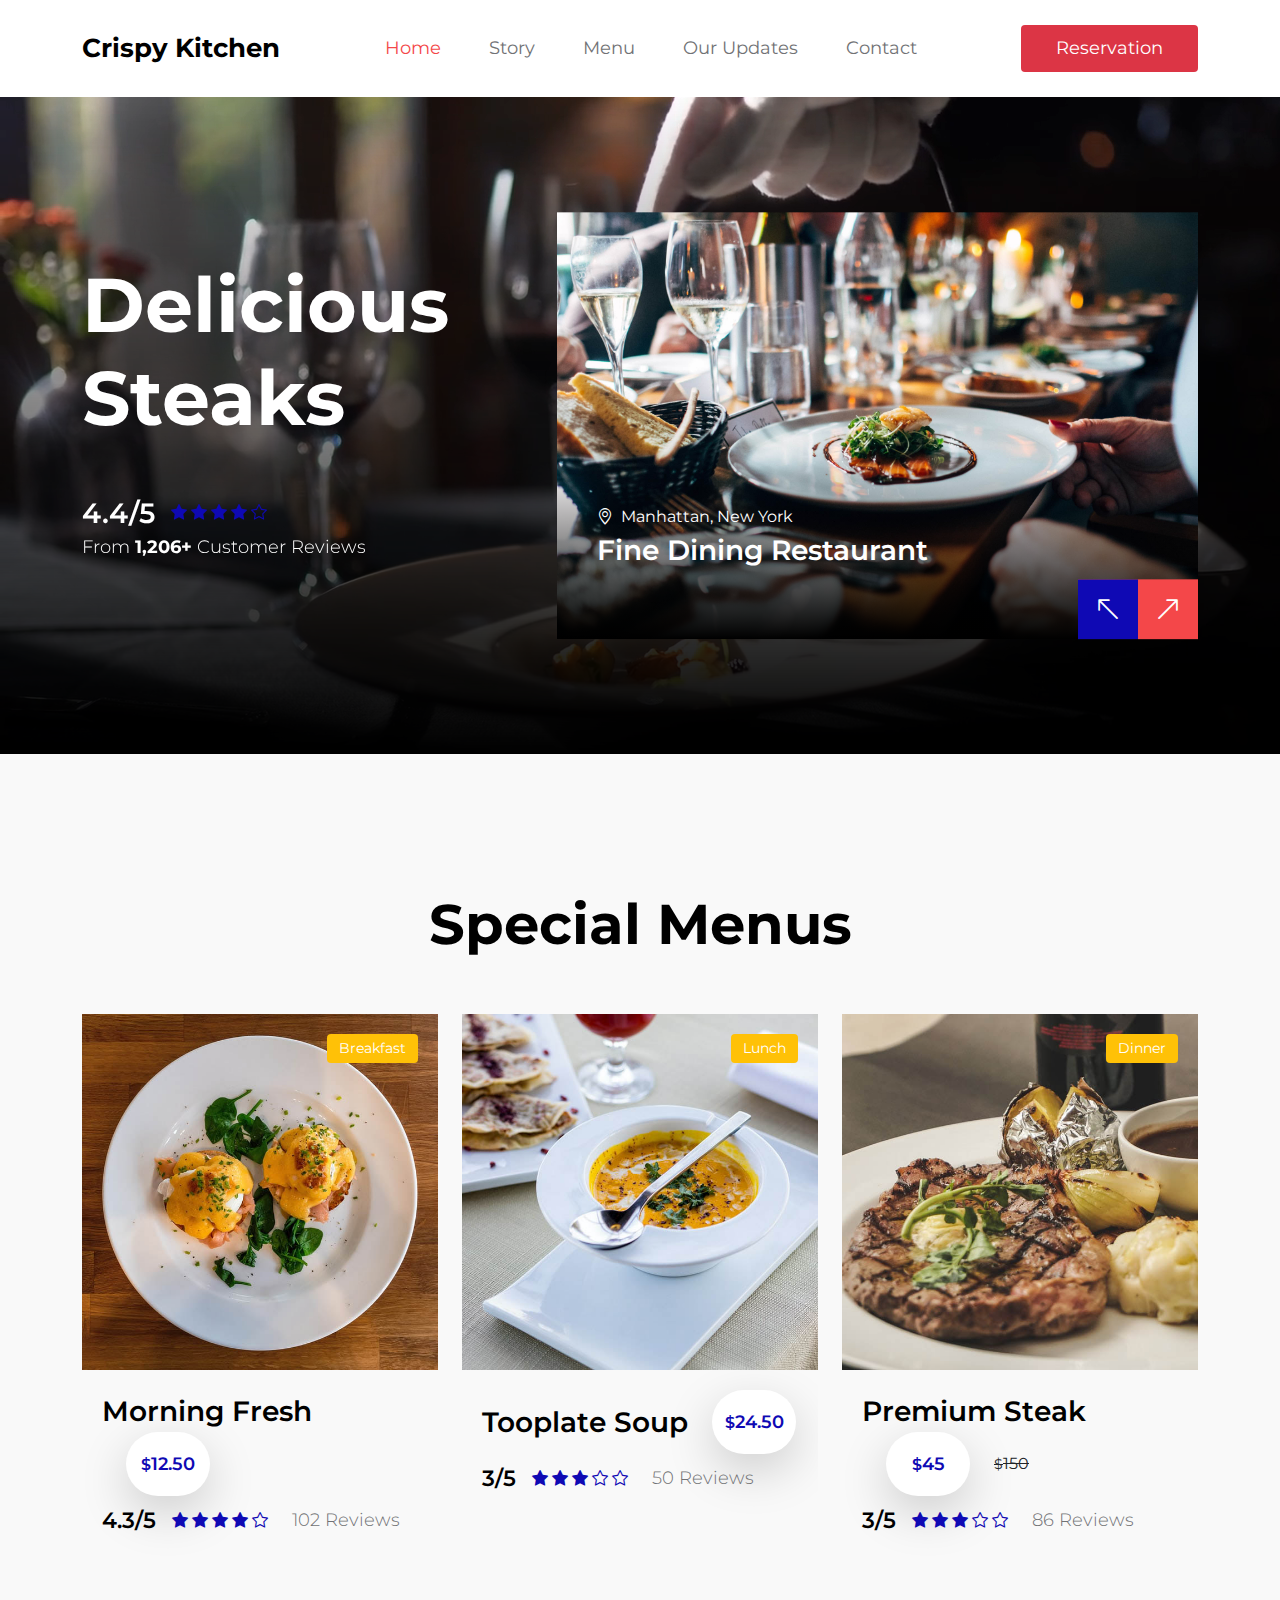
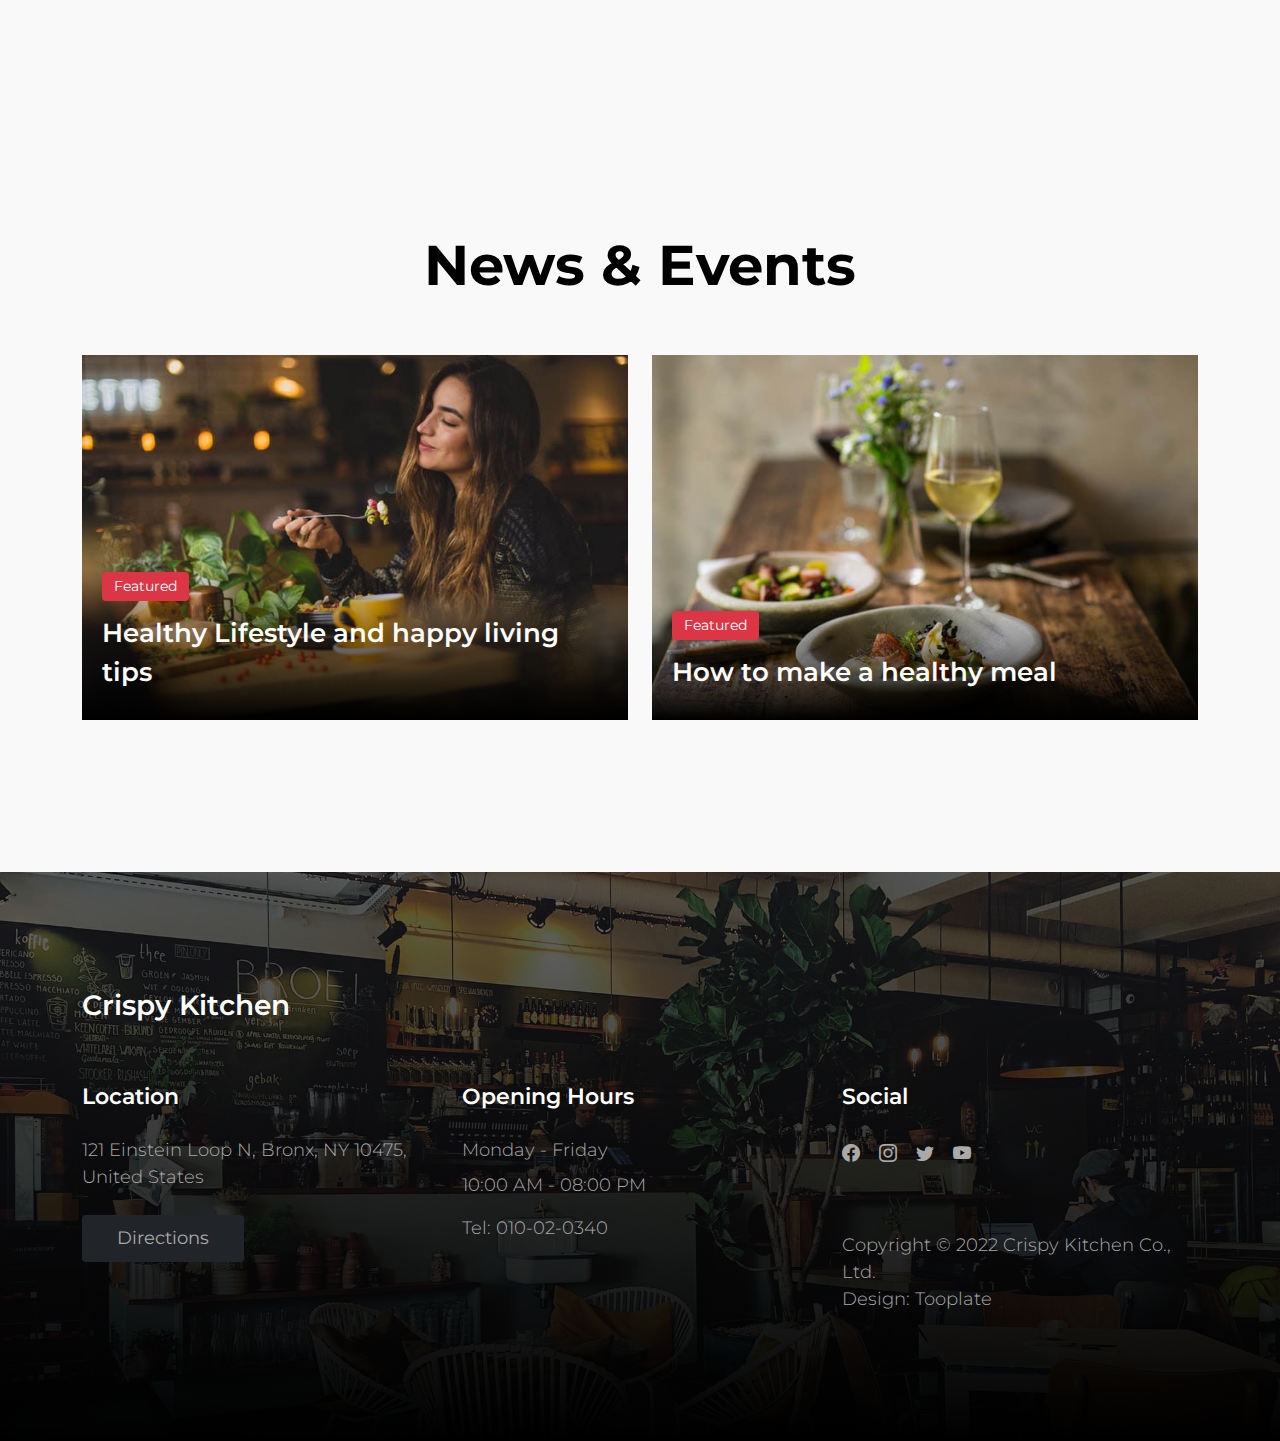
==== commit 8c9c2954: "Update index.html" ====
--- a/index.html
+++ b/index.html
@@ -1 +1,313 @@
-<!doctype html> <html lang="en"> <head> <meta charset="utf-8"> <meta name="viewport" content="width=device-width, initial-scale=1"> <title>Crispy Kitchen - Bootstrap 5 HTML Template</title> <link rel="preconnect" href="https://fonts.googleapis.com"> <link rel="preconnect" href="https://fonts.gstatic.com" crossorigin> <link href="https://fonts.googleapis.com/css2?family=Montserrat:wght@300;400;600;700&display=swap" rel="stylesheet"> <link href="css/bootstrap.min.css" rel="stylesheet"> <link href="css/bootstrap-icons.css" rel="stylesheet"> <link href="css/tooplate-crispy-kitchen.css" rel="stylesheet"> </head> <body> <nav class="navbar navbar-expand-lg bg-white shadow-lg"> <div class="container"> <button class="navbar-toggler" type="button" data-bs-toggle="collapse" data-bs-target="#navbarNav"> <span class="navbar-toggler-icon"></span> </button> <a class="navbar-brand" href="index.html">Crispy Kitchen</a> <div class="d-lg-none"> <button type="button" class="custom-btn btn btn-danger" data-bs-toggle="modal" data-bs-target="#BookingModal">Reservation</button> </div> <div class="collapse navbar-collapse" id="navbarNav"> <ul class="navbar-nav mx-auto"> <li class="nav-item"><a class="nav-link active" href="index.html">Home</a></li> <li class="nav-item"><a class="nav-link" href="about.html">Story</a></li> <li class="nav-item"><a class="nav-link" href="menu.html">Menu</a></li> <li class="nav-item"><a class="nav-link" href="news.html">Our Updates</a></li> <li class="nav-item"><a class="nav-link" href="contact.html">Contact</a></li> </ul> </div> <div class="d-none d-lg-block"> <button type="button" class="custom-btn btn btn-danger" data-bs-toggle="modal" data-bs-target="#BookingModal">Reservation</button> </div> </div> </nav> <main> <section class="hero"> <div class="container"> <div class="row"> <div class="col-lg-5 col-12 m-auto"> <div class="heroText"> <h1 class="text-white mb-lg-5 mb-3">Delicious Steaks</h1> <div class="c-reviews my-3 d-flex flex-wrap align-items-center"> <div class="d-flex flex-wrap align-items-center"> <h4 class="text-white mb-0 me-3">4.4/5</h4> <div class="reviews-stars"> <i class="bi-star-fill reviews-icon"></i> <i class="bi-star-fill reviews-icon"></i> <i class="bi-star-fill reviews-icon"></i> <i class="bi-star-fill reviews-icon"></i> <i class="bi-star reviews-icon"></i> </div> </div> <p class="text-white w-100">From <strong>1,206+</strong> Customer Reviews</p> </div> </div> </div> <div class="col-lg-7 col-12"> <div id="carouselExampleCaptions" class="carousel carousel-fade hero-carousel slide" data-bs-ride="carousel"> <div class="carousel-inner"> <div class="carousel-item active"> <div class="carousel-image-wrap"> <img src="images/slide/jay-wennington-N_Y88TWmGwA-unsplash.jpg" class="img-fluid carousel-image" alt=""> </div> <div class="carousel-caption"> <span class="text-white"><i class="bi-geo-alt me-2"></i>Manhattan, New York</span> <h4 class="hero-text">Fine Dining Restaurant</h4> </div> </div> <div class="carousel-item"> <div class="carousel-image-wrap"> <img src="images/slide/jason-leung-O67LZfeyYBk-unsplash.jpg" class="img-fluid carousel-image" alt=""> </div> <div class="carousel-caption"> <div class="d-flex align-items-center"> <h4 class="hero-text">Steak</h4> <span class="price-tag ms-4"><small>$</small>26.50</span> </div> <div class="d-flex flex-wrap align-items-center"> <h5 class="reviews-text mb-0 me-3">3.8/5</h5> <div class="reviews-stars"> <i class="bi-star-fill reviews-icon"></i> <i class="bi-star-fill reviews-icon"></i> <i class="bi-star-fill reviews-icon"></i> <i class="bi-star reviews-icon"></i> <i class="bi-star reviews-icon"></i> </div> </div> </div> </div> <div class="carousel-item"> <div class="carousel-image-wrap"> <img src="images/slide/ivan-torres-MQUqbmszGGM-unsplash.jpg" class="img-fluid carousel-image" alt=""> </div> <div class="carousel-caption"> <div class="d-flex align-items-center"> <h4 class="hero-text">Sausage Pasta</h4> <span class="price-tag ms-4"><small>$</small>18.25</span> </div> <div class="d-flex flex-wrap align-items-center"> <h5 class="reviews-text mb-0 me-3">4.2/5</h5> <div class="reviews-stars"> <i class="bi-star-fill reviews-icon"></i> <i class="bi-star-fill reviews-icon"></i> <i class="bi-star-fill reviews-icon"></i> <i class="bi-star-fill reviews-icon"></i> <i class="bi-star reviews-icon"></i> </div> </div> </div> </div> </div> <button class="carousel-control-prev" type="button" data-bs-target="#carouselExampleCaptions" data-bs-slide="prev"> <span class="carousel-control-prev-icon" aria-hidden="true"></span> <span class="visually-hidden">Previous</span> </button> <button class="carousel-control-next" type="button" data-bs-target="#carouselExampleCaptions" data-bs-slide="next"> <span class="carousel-control-next-icon" aria-hidden="true"></span> <span class="visually-hidden">Next</span> </button> </div> </div> </div> </div> <div class="video-wrap"> <video autoplay loop muted class="custom-video"> <source src="video/production_ID_3769033.mp4" type="video/mp4"> Your browser does not support the video tag. </video> </div> <div class="overlay"></div> </section> <section class="menu section-padding"> <div class="container"> <div class="row"> <div class="col-12"> <h2 class="text-center mb-lg-5 mb-4">Special Menus</h2> </div> <div class="col-lg-4 col-md-6 col-12"> <div class="menu-thumb"> <div class="menu-image-wrap"> <img src="images/breakfast/brett-jordan-8xt8-HIFqc8-unsplash.jpg" class="img-fluid menu-image" alt=""> <span class="menu-tag bg-warning">Breakfast</span> </div> <div class="menu-info d-flex flex-wrap align-items-center"> <h4 class="mb-0">Morning Fresh</h4> <span class="price-tag bg-white shadow-lg ms-4"><small>$</small>12.50</span> <div class="d-flex flex-wrap align-items-center w-100 mt-2"> <h6 class="reviews-text mb-0 me-3">4.3/5</h6> <div class="reviews-stars"> <i class="bi-star-fill reviews-icon"></i> <i class="bi-star-fill reviews-icon"></i> <i class="bi-star-fill reviews-icon"></i> <i class="bi-star-fill reviews-icon"></i> <i class="bi-star reviews-icon"></i> </div> <p class="reviews-text mb-0 ms-4">102 Reviews</p> </div> </div> </div> </div> <div class="col-lg-4 col-md-6 col-12"> <div class="menu-thumb"> <div class="menu-image-wrap"> <img src="images/lunch/farhad-ibrahimzade-MGKqxm6u2bc-unsplash.jpg" class="img-fluid menu-image" alt=""> <span class="menu-tag bg-warning">Lunch</span> </div> <div class="menu-info d-flex flex-wrap align-items-center"> <h4 class="mb-0">Tooplate Soup</h4> <span class="price-tag bg-white shadow-lg ms-4"><small>$</small>24.50</span> <div class="d-flex flex-wrap align-items-center w-100 mt-2"> <h6 class="reviews-text mb-0 me-3">3/5</h6> <div class="reviews-stars"> <i class="bi-star-fill reviews-icon"></i> <i class="bi-star-fill reviews-icon"></i> <i class="bi-star-fill reviews-icon"></i> <i class="bi-star reviews-icon"></i> <i class="bi-star reviews-icon"></i> </div> <p class="reviews-text mb-0 ms-4">50 Reviews</p> </div> </div> </div> </div> <div class="col-lg-4 col-md-6 col-12"> <div class="menu-thumb"> <div class="menu-image-wrap"> <img src="images/dinner/keriliwi-c3mFafsFz2w-unsplash.jpg" class="img-fluid menu-image" alt=""> <span class="menu-tag bg-warning">Dinner</span> </div> <div class="menu-info d-flex flex-wrap align-items-center"> <h4 class="mb-0">Premium Steak</h4> <span class="price-tag bg-white shadow-lg ms-4"><small>$</small>45</span> <del class="ms-4"><small>$</small>150</del> <div class="d-flex flex-wrap align-items-center w-100 mt-2"> <h6 class="reviews-text mb-0 me-3">3/5</h6> <div class="reviews-stars"> <i class="bi-star-fill reviews-icon"></i> <i class="bi-star-fill reviews-icon"></i> <i class="bi-star-fill reviews-icon"></i> <i class="bi-star reviews-icon"></i> <i class="bi-star reviews-icon"></i> </div> <p class="reviews-text mb-0 ms-4">86 Reviews</p> </div> </div> </div> </div> </div> </div> </section> <section class="news section-padding"> <div class="container"> <div class="row"> <h2 class="text-center mb-lg-5 mb-4">News &amp; Events</h2> <div class="col-lg-6 col-md-6 col-12"> <div class="news-thumb mb-4"> <a href="news-detail.html"> <img src="images/news/pablo-merchan-montes-Orz90t6o0e4-unsplash.jpg" class="img-fluid news-image" alt=""> </a> <div class="news-text-info news-text-info-large"> <span class="category-tag bg-danger">Featured</span> <h5 class="news-title mt-2"> <a href="news-detail.html" class="news-title-link">Healthy Lifestyle and happy living tips</a> </h5> </div> </div> </div> <div class="col-lg-6 col-md-6 col-12"> <div class="news-thumb mb-4"> <a href="news-detail.html"> <img src="images/news/stefan-johnson-xIFbDeGcy44-unsplash.jpg" class="img-fluid news-image" alt=""> </a> <div class="news-text-info news-text-info-large"> <span class="category-tag bg-danger">Featured</span> <h5 class="news-title mt-2"> <a href="news-detail.html" class="news-title-link">How to make a healthy meal</a> </h5> </div> </div> </div> </div> </div> </section> </main> <footer class="site-footer section-padding"> <div class="container"> <div class="row"> <div class="col-12"> <h4 class="text-white mb-4 me-5">Crispy Kitchen</h4> </div> <div class="col-lg-4 col-md-7 col-xs-12 tooplate-mt30"> <h6 class="text-white mb-lg-4 mb-3">Location</h6> <p>121 Einstein Loop N, Bronx, NY 10475, United States</p> <a href="https://goo.gl/maps/wZVGLA7q64uC1s886" class="custom-btn btn btn-dark mt-2">Directions</a> </div> <div class="col-lg-4 col-md-5 col-xs-12 tooplate-mt30"> <h6 class="text-white mb-lg-4 mb-3">Opening Hours</h6> <p class="mb-2">Monday - Friday</p> <p>10:00 AM - 08:00 PM</p> <p>Tel: <a href="tel:010-02-0340" class="tel-link">010-02-0340</a></p> </div> <div class="col-lg-4 col-md-6 col-xs-12 tooplate-mt30"> <h6 class="text-white mb-lg-4 mb-3">Social</h6> <ul class="social-icon"> <li><a href="#" class="social-icon-link bi-facebook"></a></li> <li><a href="#" class="social-icon-link bi-instagram"></a></li> <li><a href="#" class="social-icon-link bi-twitter"></a></li> <li><a href="#" class="social-icon-link bi-youtube"></a></li> </ul> <p class="copyright-text tooplate-mt60">Copyright © 2022 Crispy Kitchen Co., Ltd.<br>Design: <a rel="nofollow" href="https://www.tooplate.com/" target="_blank">Tooplate</a></p> </div> </div> </div> </footer> <div class="modal fade" id="BookingModal" tabindex="-1" aria-labelledby="BookingModal" aria-hidden="true"> <div class="modal-dialog modal-dialog-centered modal-xl"> <div class="modal-content"> <div class="modal-header"> <h3 class="mb-0">Reserve a table</h3> <button type="button" class="btn-close" data-bs-dismiss="modal" aria-label="Close"></button> </div> <div class="modal-body d-flex flex-column justify-content-center"> <div class="booking"> <form class="booking-form row" role="form" action="#" method="post"> <div class="col-lg-6 col-12"> <label for="name" class="form-label">Full Name</label> <input type="text" name="name" id="name" class="form-control" placeholder="Your Name" required> </div> <div class="col-lg-6 col-12"> <label for="email" class="form-label">Email Address</label> <input type="email" name="email" id="email" class="form-control" placeholder="your@email.com" required> </div> <div class="col-lg-6 col-12"> <label for="phone" class="form-label">Phone Number</label> <input type="tel" name="phone" id="phone" class="form-control" placeholder="123-456-7890"> </div> <div class="col-lg-6 col-12"> <label for="people" class="form-label">Number of persons</label> <input type="text" name="people" id="people" class="form-control" placeholder="12 persons"> </div> <div class="col-lg-6 col-12"> <label for="date" class="form-label">Date</label> <input type="date" name="date" id="date" class="form-control"> </div> <div class="
+<!doctype html>
+<html lang="en">
+<head>
+    <meta charset="utf-8">
+    <meta name="viewport" content="width=device-width, initial-scale=1">
+    <title>Crispy Kitchen - Bootstrap 5 HTML Template</title>
+    <link rel="preconnect" href="https://fonts.googleapis.com">
+    <link rel="preconnect" href="https://fonts.gstatic.com" crossorigin>
+    <link href="https://fonts.googleapis.com/css2?family=Montserrat:wght@300;400;600;700&display=swap" rel="stylesheet">
+    <link href="css/bootstrap.min.css" rel="stylesheet">
+    <link href="css/bootstrap-icons.css" rel="stylesheet">
+    <link href="css/tooplate-crispy-kitchen.css" rel="stylesheet">
+</head>
+<body>
+    <nav class="navbar navbar-expand-lg bg-white shadow-lg">
+        <div class="container">
+            <button class="navbar-toggler" type="button" data-bs-toggle="collapse" data-bs-target="#navbarNav">
+                <span class="navbar-toggler-icon"></span>
+            </button>
+            <a class="navbar-brand" href="index.html">Crispy Kitchen</a>
+            <div class="d-lg-none">
+                <button type="button" class="custom-btn btn btn-danger" data-bs-toggle="modal" data-bs-target="#BookingModal">Reservation</button>
+            </div>
+            <div class="collapse navbar-collapse" id="navbarNav">
+                <ul class="navbar-nav mx-auto">
+                    <li class="nav-item"><a class="nav-link active" href="index.html">Home</a></li>
+                    <li class="nav-item"><a class="nav-link" href="about.html">Story</a></li>
+                    <li class="nav-item"><a class="nav-link" href="menu.html">Menu</a></li>
+                    <li class="nav-item"><a class="nav-link" href="news.html">Our Updates</a></li>
+                    <li class="nav-item"><a class="nav-link" href="contact.html">Contact</a></li>
+                </ul>
+            </div>
+            <div class="d-none d-lg-block">
+                <button type="button" class="custom-btn btn btn-danger" data-bs-toggle="modal" data-bs-target="#BookingModal">Reservation</button>
+            </div>
+        </div>
+    </nav>
+
+    <main>
+        <section class="hero">
+            <div class="container">
+                <div class="row">
+                    <div class="col-lg-5 col-12 m-auto">
+                        <div class="heroText">
+                            <h1 class="text-white mb-lg-5 mb-3">Delicious Steaks</h1>
+                            <div class="c-reviews my-3 d-flex flex-wrap align-items-center">
+                                <div class="d-flex flex-wrap align-items-center">
+                                    <h4 class="text-white mb-0 me-3">4.4/5</h4>
+                                    <div class="reviews-stars">
+                                        <i class="bi-star-fill reviews-icon"></i>
+                                        <i class="bi-star-fill reviews-icon"></i>
+                                        <i class="bi-star-fill reviews-icon"></i>
+                                        <i class="bi-star-fill reviews-icon"></i>
+                                        <i class="bi-star reviews-icon"></i>
+                                    </div>
+                                </div>
+                                <p class="text-white w-100">From <strong>1,206+</strong> Customer Reviews</p>
+                            </div>
+                        </div>
+                    </div>
+                    <div class="col-lg-7 col-12">
+                        <div id="carouselExampleCaptions" class="carousel carousel-fade hero-carousel slide" data-bs-ride="carousel">
+                            <div class="carousel-inner">
+                                <div class="carousel-item active">
+                                    <div class="carousel-image-wrap">
+                                        <img src="images/slide/jay-wennington-N_Y88TWmGwA-unsplash.jpg" class="img-fluid carousel-image" alt="">
+                                    </div>
+                                    <div class="carousel-caption">
+                                        <span class="text-white"><i class="bi-geo-alt me-2"></i>Manhattan, New York</span>
+                                        <h4 class="hero-text">Fine Dining Restaurant</h4>
+                                    </div>
+                                </div>
+                                <div class="carousel-item">
+                                    <div class="carousel-image-wrap">
+                                        <img src="images/slide/jason-leung-O67LZfeyYBk-unsplash.jpg" class="img-fluid carousel-image" alt="">
+                                    </div>
+                                    <div class="carousel-caption">
+                                        <div class="d-flex align-items-center">
+                                            <h4 class="hero-text">Steak</h4>
+                                            <span class="price-tag ms-4"><small>$</small>26.50</span>
+                                        </div>
+                                        <div class="d-flex flex-wrap align-items-center">
+                                            <h5 class="reviews-text mb-0 me-3">3.8/5</h5>
+                                            <div class="reviews-stars">
+                                                <i class="bi-star-fill reviews-icon"></i>
+                                                <i class="bi-star-fill reviews-icon"></i>
+                                                <i class="bi-star-fill reviews-icon"></i>
+                                                <i class="bi-star reviews-icon"></i>
+                                                <i class="bi-star reviews-icon"></i>
+                                            </div>
+                                        </div>
+                                    </div>
+                                </div>
+                                <div class="carousel-item">
+                                    <div class="carousel-image-wrap">
+                                        <img src="images/slide/ivan-torres-MQUqbmszGGM-unsplash.jpg" class="img-fluid carousel-image" alt="">
+                                    </div>
+                                    <div class="carousel-caption">
+                                        <div class="d-flex align-items-center">
+                                            <h4 class="hero-text">Sausage Pasta</h4>
+                                            <span class="price-tag ms-4"><small>$</small>18.25</span>
+                                        </div>
+                                        <div class="d-flex flex-wrap align-items-center">
+                                            <h5 class="reviews-text mb-0 me-3">4.2/5</h5>
+                                            <div class="reviews-stars">
+                                                <i class="bi-star-fill reviews-icon"></i>
+                                                <i class="bi-star-fill reviews-icon"></i>
+                                                <i class="bi-star-fill reviews-icon"></i>
+                                                <i class="bi-star-fill reviews-icon"></i>
+                                                <i class="bi-star reviews-icon"></i>
+                                            </div>
+                                        </div>
+                                    </div>
+                                </div>
+                            </div>
+                            <button class="carousel-control-prev" type="button" data-bs-target="#carouselExampleCaptions" data-bs-slide="prev">
+                                <span class="carousel-control-prev-icon" aria-hidden="true"></span>
+                                <span class="visually-hidden">Previous</span>
+                            </button>
+                            <button class="carousel-control-next" type="button" data-bs-target="#carouselExampleCaptions" data-bs-slide="next">
+                                <span class="carousel-control-next-icon" aria-hidden="true"></span>
+                                <span class="visually-hidden">Next</span>
+                            </button>
+                        </div>
+                    </div>
+                </div>
+            </div>
+            <div class="video-wrap">
+                <video autoplay loop muted class="custom-video">
+                    <source src="video/production_ID_3769033.mp4" type="video/mp4">
+                    Your browser does not support the video tag.
+                </video>
+            </div>
+            <div class="overlay"></div>
+        </section>
+
+        <section class="menu section-padding">
+            <div class="container">
+                <div class="row">
+                    <div class="col-12">
+                        <h2 class="text-center mb-lg-5 mb-4">Special Menus</h2>
+                    </div>
+                    <div class="col-lg-4 col-md-6 col-12">
+                        <div class="menu-thumb">
+                            <div class="menu-image-wrap">
+                                <img src="images/breakfast/brett-jordan-8xt8-HIFqc8-unsplash.jpg" class="img-fluid menu-image" alt="">
+                                <span class="menu-tag bg-warning">Breakfast</span>
+                            </div>
+                            <div class="menu-info d-flex flex-wrap align-items-center">
+                                <h4 class="mb-0">Morning Fresh</h4>
+                                <span class="price-tag bg-white shadow-lg ms-4"><small>$</small>12.50</span>
+                                <div class="d-flex flex-wrap align-items-center w-100 mt-2">
+                                    <h6 class="reviews-text mb-0 me-3">4.3/5</h6>
+                                    <div class="reviews-stars">
+                                        <i class="bi-star-fill reviews-icon"></i>
+                                        <i class="bi-star-fill reviews-icon"></i>
+                                        <i class="bi-star-fill reviews-icon"></i>
+                                        <i class="bi-star-fill reviews-icon"></i>
+                                        <i class="bi-star reviews-icon"></i>
+                                    </div>
+                                    <p class="reviews-text mb-0 ms-4">102 Reviews</p>
+                                </div>
+                            </div>
+                        </div>
+                    </div>
+                    <div class="col-lg-4 col-md-6 col-12">
+                        <div class="menu-thumb">
+                            <div class="menu-image-wrap">
+                                <img src="images/lunch/farhad-ibrahimzade-MGKqxm6u2bc-unsplash.jpg" class="img-fluid menu-image" alt="">
+                                <span class="menu-tag bg-warning">Lunch</span>
+                            </div>
+                            <div class="menu-info d-flex flex-wrap align-items-center">
+                                <h4 class="mb-0">Tooplate Soup</h4>
+                                <span class="price-tag bg-white shadow-lg ms-4"><small>$</small>24.50</span>
+                                <div class="d-flex flex-wrap align-items-center w-100 mt-2">
+                                    <h6 class="reviews-text mb-0 me-3">3/5</h6>
+                                    <div class="reviews-stars">
+                                        <i class="bi-star-fill reviews-icon"></i>
+                                        <i class="bi-star-fill reviews-icon"></i>
+                                        <i class="bi-star-fill reviews-icon"></i>
+                                        <i class="bi-star reviews-icon"></i>
+                                        <i class="bi-star reviews-icon"></i>
+                                    </div>
+                                    <p class="reviews-text mb-0 ms-4">50 Reviews</p>
+                                </div>
+                            </div>
+                        </div>
+                    </div>
+                    <div class="col-lg-4 col-md-6 col-12">
+                        <div class="menu-thumb">
+                            <div class="menu-image-wrap">
+                                <img src="images/dinner/keriliwi-c3mFafsFz2w-unsplash.jpg" class="img-fluid menu-image" alt="">
+                                <span class="menu-tag bg-warning">Dinner</span>
+                            </div>
+                            <div class="menu-info d-flex flex-wrap align-items-center">
+                                <h4 class="mb-0">Premium Steak</h4>
+                                <span class="price-tag bg-white shadow-lg ms-4"><small>$</small>45</span>
+                                <del class="ms-4"><small>$</small>150</del>
+                                <div class="d-flex flex-wrap align-items-center w-100 mt-2">
+                                    <h6 class="reviews-text mb-0 me-3">3/5</h6>
+                                    <div class="reviews-stars">
+                                        <i class="bi-star-fill reviews-icon"></i>
+                                        <i class="bi-star-fill reviews-icon"></i>
+                                        <i class="bi-star-fill reviews-icon"></i>
+                                        <i class="bi-star reviews-icon"></i>
+                                        <i class="bi-star reviews-icon"></i>
+                                    </div>
+                                    <p class="reviews-text mb-0 ms-4">86 Reviews</p>
+                                </div>
+                            </div>
+                        </div>
+                    </div>
+                </div>
+            </div>
+        </section>
+
+        <section class="news section-padding">
+            <div class="container">
+                <div class="row">
+                    <h2 class="text-center mb-lg-5 mb-4">News &amp; Events</h2>
+                    <div class="col-lg-6 col-md-6 col-12">
+                        <div class="news-thumb mb-4">
+                            <a href="news-detail.html">
+                                <img src="images/news/pablo-merchan-montes-Orz90t6o0e4-unsplash.jpg" class="img-fluid news-image" alt="">
+                            </a>
+                            <div class="news-text-info news-text-info-large">
+                                <span class="category-tag bg-danger">Featured</span>
+                                <h5 class="news-title mt-2">
+                                    <a href="news-detail.html" class="news-title-link">Healthy Lifestyle and happy living tips</a>
+                                </h5>
+                            </div>
+                        </div>
+                    </div>
+                    <div class="col-lg-6 col-md-6 col-12">
+                        <div class="news-thumb mb-4">
+                            <a href="news-detail.html">
+                                <img src="images/news/stefan-johnson-xIFbDeGcy44-unsplash.jpg" class="img-fluid news-image" alt="">
+                            </a>
+                            <div class="news-text-info news-text-info-large">
+                                <span class="category-tag bg-danger">Featured</span>
+                                <h5 class="news-title mt-2">
+                                    <a href="news-detail.html" class="news-title-link">How to make a healthy meal</a>
+                                </h5>
+                            </div>
+                        </div>
+                    </div>
+                </div>
+            </div>
+        </section>
+    </main>
+
+    <footer class="site-footer section-padding">
+        <div class="container">
+            <div class="row">
+                <div class="col-12">
+                    <h4 class="text-white mb-4 me-5">Crispy Kitchen</h4>
+                </div>
+                <div class="col-lg-4 col-md-7 col-xs-12 tooplate-mt30">
+                    <h6 class="text-white mb-lg-4 mb-3">Location</h6>
+                    <p>121 Einstein Loop N, Bronx, NY 10475, United States</p>
+                    <a href="https://goo.gl/maps/wZVGLA7q64uC1s886" class="custom-btn btn btn-dark mt-2">Directions</a>
+                </div>
+                <div class="col-lg-4 col-md-5 col-xs-12 tooplate-mt30">
+                    <h6 class="text-white mb-lg-4 mb-3">Opening Hours</h6>
+                    <p class="mb-2">Monday - Friday</p>
+                    <p>10:00 AM - 08:00 PM</p>
+                    <p>Tel: <a href="tel:010-02-0340" class="tel-link">010-02-0340</a></p>
+                </div>
+                <div class="col-lg-4 col-md-6 col-xs-12 tooplate-mt30">
+                    <h6 class="text-white mb-lg-4 mb-3">Social</h6>
+                    <ul class="social-icon">
+                        <li><a href="#" class="social-icon-link bi-facebook"></a></li>
+                        <li><a href="#" class="social-icon-link bi-instagram"></a></li>
+                        <li><a href="#" class="social-icon-link bi-twitter"></a></li>
+                        <li><a href="#" class="social-icon-link bi-youtube"></a></li>
+                    </ul>
+                    <p class="copyright-text tooplate-mt60">Copyright © 2022 Crispy Kitchen Co., Ltd.<br>Design: <a rel="nofollow" href="https://www.tooplate.com/" target="_blank">Tooplate</a></p>
+                </div>
+            </div>
+        </div>
+    </footer>
+
+    <div class="modal fade" id="BookingModal" tabindex="-1" aria-labelledby="BookingModal" aria-hidden="true">
+        <div class="modal-dialog modal-dialog-centered modal-xl">
+            <div class="modal-content">
+                <div class="modal-header">
+                    <h3 class="mb-0">Reserve a table</h3>
+                    <button type="button" class="btn-close" data-bs-dismiss="modal" aria-label="Close"></button>
+                </div>
+                <div class="modal-body d-flex flex-column justify-content-center">
+                    <div class="booking">
+                        <form class="booking-form row" role="form" action="#" method="post">
+                            <div class="col-lg-6 col-12">
+                                <label for="name" class="form-label">Full Name</label>
+                                <input type="text" name="name" id="name" class="form-control" placeholder="Your Name" required>
+                            </div>
+                            <div class="col-lg-6 col-12">
+                                <label for="email" class="form-label">Email Address</label>
+                                <input type="email" name="email" id="email" class="form-control" placeholder="your@email.com" required>
+                            </div>
+                            <div class="col-lg-6 col-12">
+                                <label for="phone" class="form-label">Phone Number</label>
+                                <input type="tel" name="phone" id="phone" class="form-control" placeholder="123-456-7890">
+                            </div>
+                            <div class="col-lg-6 col-12">
+                                <label for="people" class="form-label">Number of persons</label>
+                                <input type="text" name="people" id="people" class="form-control" placeholder="12 persons">
+                            </div>
+                            <div class="col-lg-6 col-12">
+                                <label for="date" class="form-label">Date</label>
+                                <input type="date" name="date" id="date" class="form-control">
+                            </div>
+                            <div class="
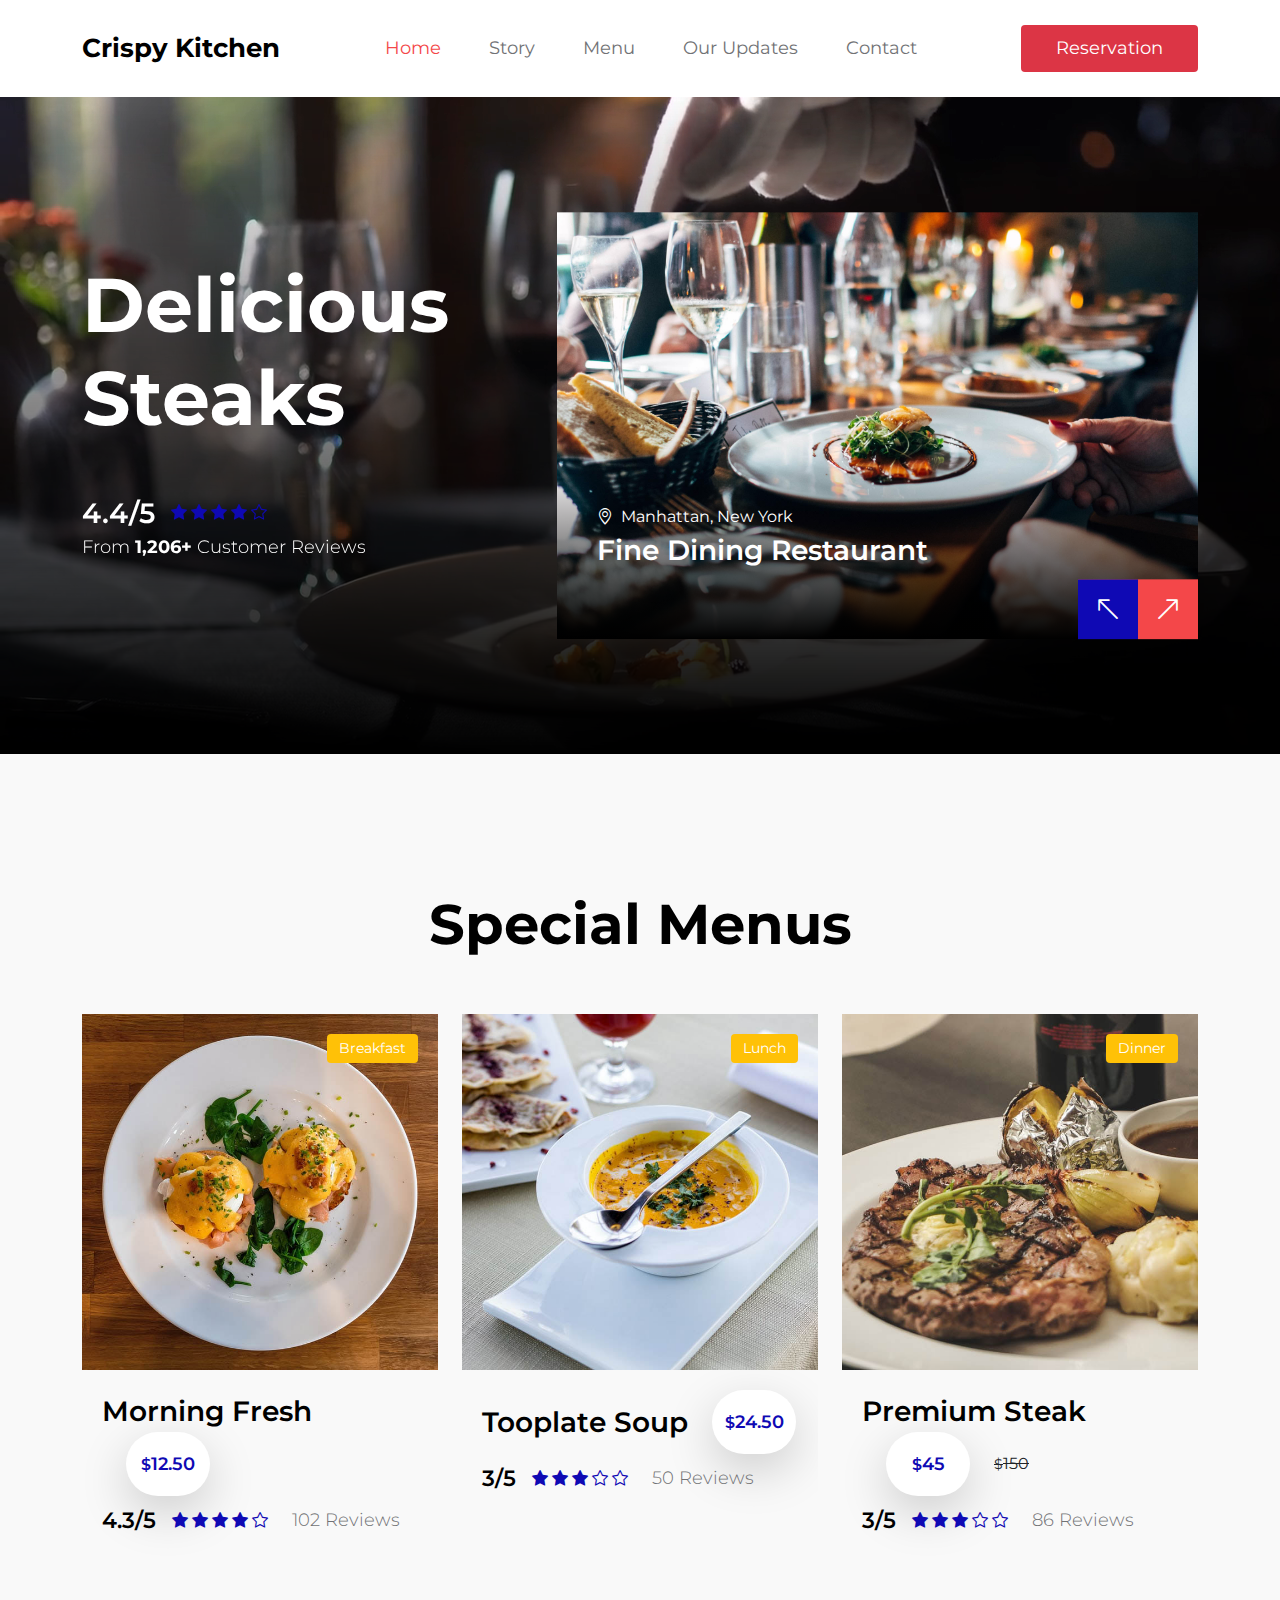
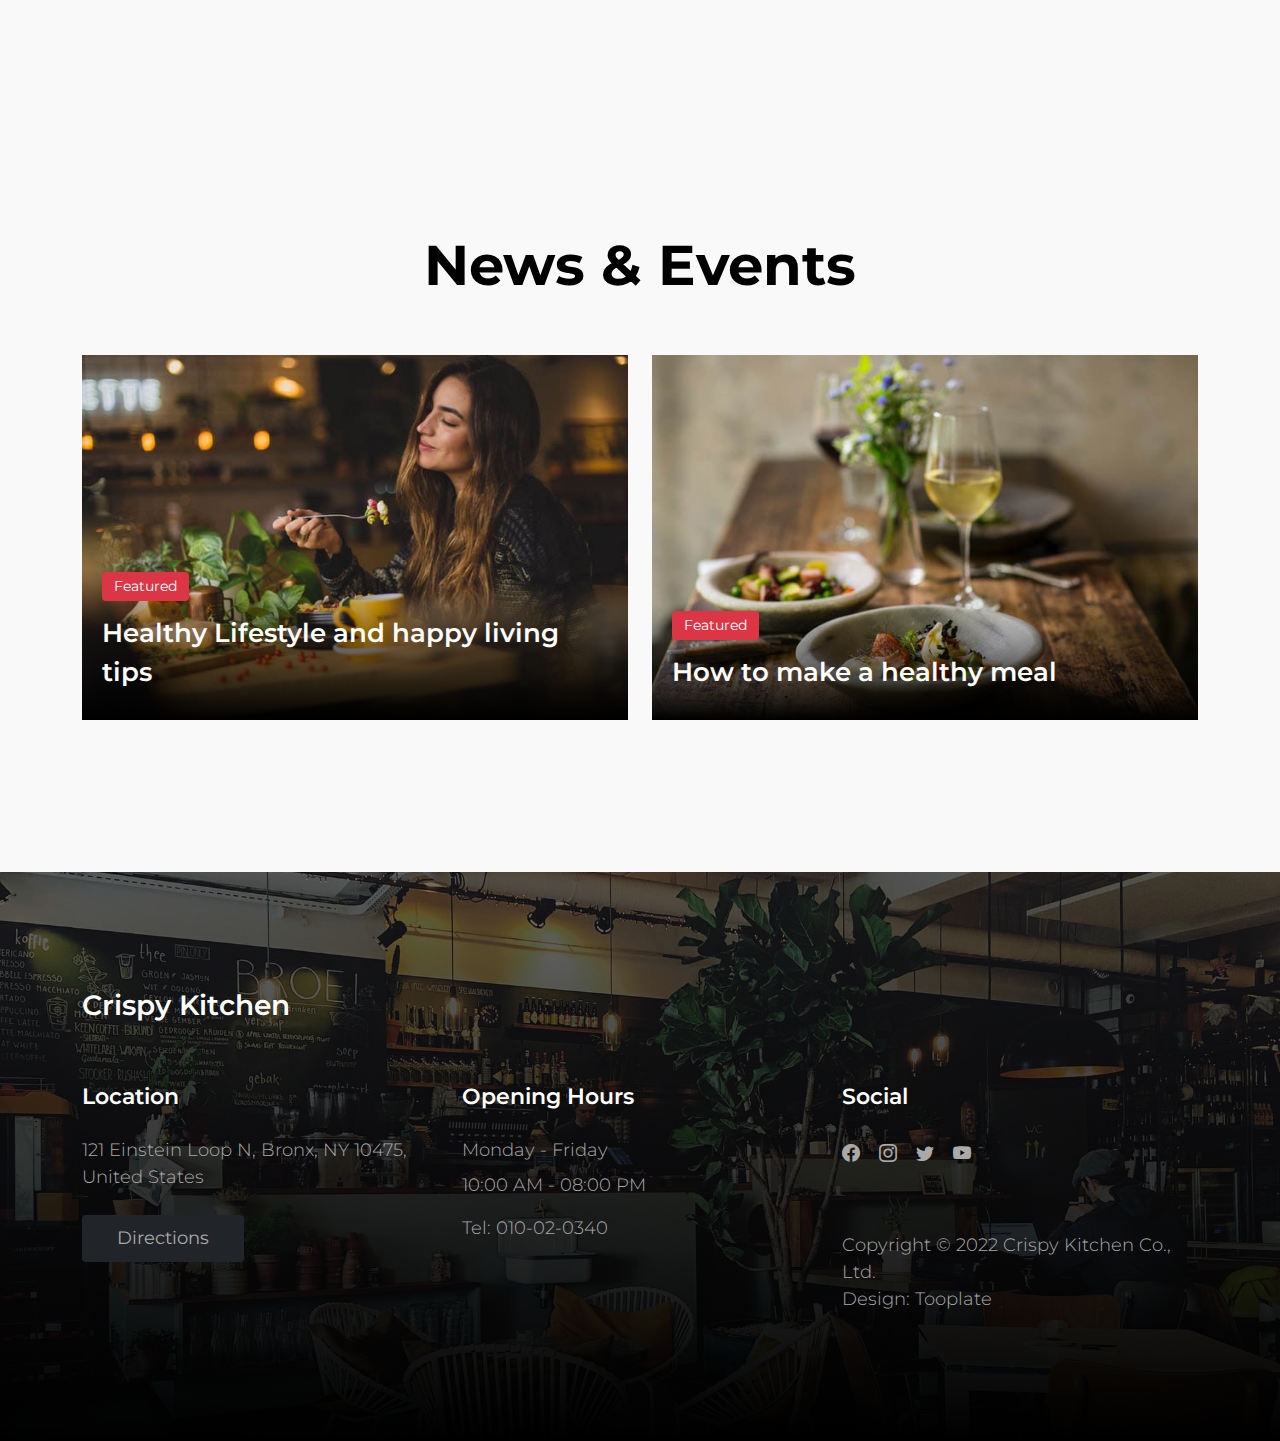
==== commit c6a888af: "Update index.html" ====
--- a/index.html
+++ b/index.html
@@ -63,7 +63,7 @@
                             <div class="carousel-inner">
                                 <div class="carousel-item active">
                                     <div class="carousel-image-wrap">
-                                        <img src="images/slide/jay-wennington-N_Y88TWmGwA-unsplash.jpg" class="img-fluid carousel-image" alt="">
+                                        <img src="images/slide/jay-wennington-N_Y88TWmGwA-unsplash.jpg" class="img-fluid carousel-image" alt="1" loading="lazy">
                                     </div>
                                     <div class="carousel-caption">
                                         <span class="text-white"><i class="bi-geo-alt me-2"></i>Manhattan, New York</span>
@@ -72,7 +72,7 @@
                                 </div>
                                 <div class="carousel-item">
                                     <div class="carousel-image-wrap">
-                                        <img src="images/slide/jason-leung-O67LZfeyYBk-unsplash.jpg" class="img-fluid carousel-image" alt="">
+                                        <img src="images/slide/jason-leung-O67LZfeyYBk-unsplash.jpg" class="img-fluid carousel-image" alt="2" loading="lazy">
                                     </div>
                                     <div class="carousel-caption">
                                         <div class="d-flex align-items-center">
@@ -93,7 +93,7 @@
                                 </div>
                                 <div class="carousel-item">
                                     <div class="carousel-image-wrap">
-                                        <img src="images/slide/ivan-torres-MQUqbmszGGM-unsplash.jpg" class="img-fluid carousel-image" alt="">
+                                        <img src="images/slide/ivan-torres-MQUqbmszGGM-unsplash.jpg" class="img-fluid carousel-image" alt="3" loading="lazy">
                                     </div>
                                     <div class="carousel-caption">
                                         <div class="d-flex align-items-center">
@@ -143,7 +143,7 @@
                     <div class="col-lg-4 col-md-6 col-12">
                         <div class="menu-thumb">
                             <div class="menu-image-wrap">
-                                <img src="images/breakfast/brett-jordan-8xt8-HIFqc8-unsplash.jpg" class="img-fluid menu-image" alt="">
+                                <img src="images/breakfast/brett-jordan-8xt8-HIFqc8-unsplash.jpg" class="img-fluid menu-image" alt="4" loading="lazy">
                                 <span class="menu-tag bg-warning">Breakfast</span>
                             </div>
                             <div class="menu-info d-flex flex-wrap align-items-center">
@@ -166,7 +166,7 @@
                     <div class="col-lg-4 col-md-6 col-12">
                         <div class="menu-thumb">
                             <div class="menu-image-wrap">
-                                <img src="images/lunch/farhad-ibrahimzade-MGKqxm6u2bc-unsplash.jpg" class="img-fluid menu-image" alt="">
+                                <img src="images/lunch/farhad-ibrahimzade-MGKqxm6u2bc-unsplash.jpg" class="img-fluid menu-image" alt="5" loading="lazy">
                                 <span class="menu-tag bg-warning">Lunch</span>
                             </div>
                             <div class="menu-info d-flex flex-wrap align-items-center">
@@ -189,7 +189,7 @@
                     <div class="col-lg-4 col-md-6 col-12">
                         <div class="menu-thumb">
                             <div class="menu-image-wrap">
-                                <img src="images/dinner/keriliwi-c3mFafsFz2w-unsplash.jpg" class="img-fluid menu-image" alt="">
+                                <img src="images/dinner/keriliwi-c3mFafsFz2w-unsplash.jpg" class="img-fluid menu-image" alt="6" loading="lazy">
                                 <span class="menu-tag bg-warning">Dinner</span>
                             </div>
                             <div class="menu-info d-flex flex-wrap align-items-center">
@@ -221,7 +221,7 @@
                     <div class="col-lg-6 col-md-6 col-12">
                         <div class="news-thumb mb-4">
                             <a href="news-detail.html">
-                                <img src="images/news/pablo-merchan-montes-Orz90t6o0e4-unsplash.jpg" class="img-fluid news-image" alt="">
+                                <img src="images/news/pablo-merchan-montes-Orz90t6o0e4-unsplash.jpg" class="img-fluid news-image" alt="7" loading="lazy">
                             </a>
                             <div class="news-text-info news-text-info-large">
                                 <span class="category-tag bg-danger">Featured</span>
@@ -234,7 +234,7 @@
                     <div class="col-lg-6 col-md-6 col-12">
                         <div class="news-thumb mb-4">
                             <a href="news-detail.html">
-                                <img src="images/news/stefan-johnson-xIFbDeGcy44-unsplash.jpg" class="img-fluid news-image" alt="">
+                                <img src="images/news/stefan-johnson-xIFbDeGcy44-unsplash.jpg" class="img-fluid news-image" alt="8" loading="lazy">
                             </a>
                             <div class="news-text-info news-text-info-large">
                                 <span class="category-tag bg-danger">Featured</span>
@@ -310,4 +310,4 @@
                                 <label for="date" class="form-label">Date</label>
                                 <input type="date" name="date" id="date" class="form-control">
                             </div>
-                            <div class="
+                            
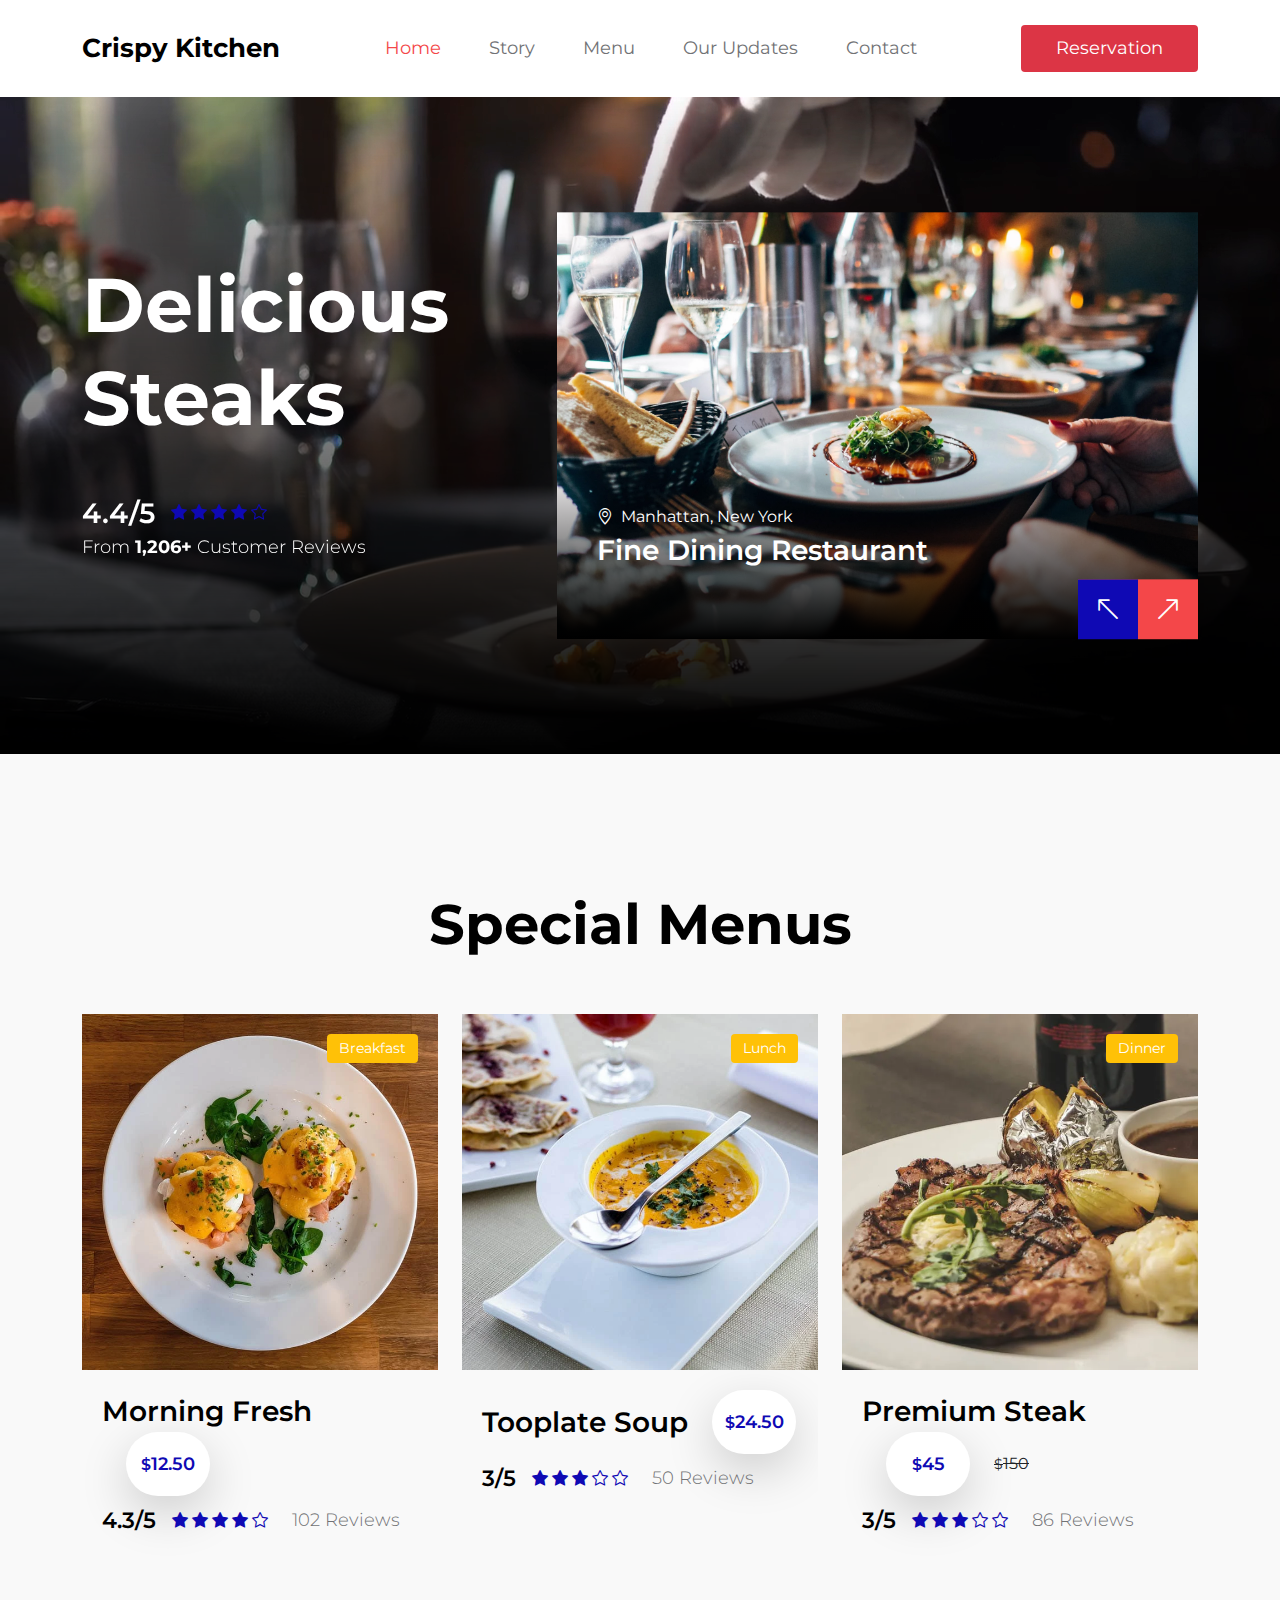
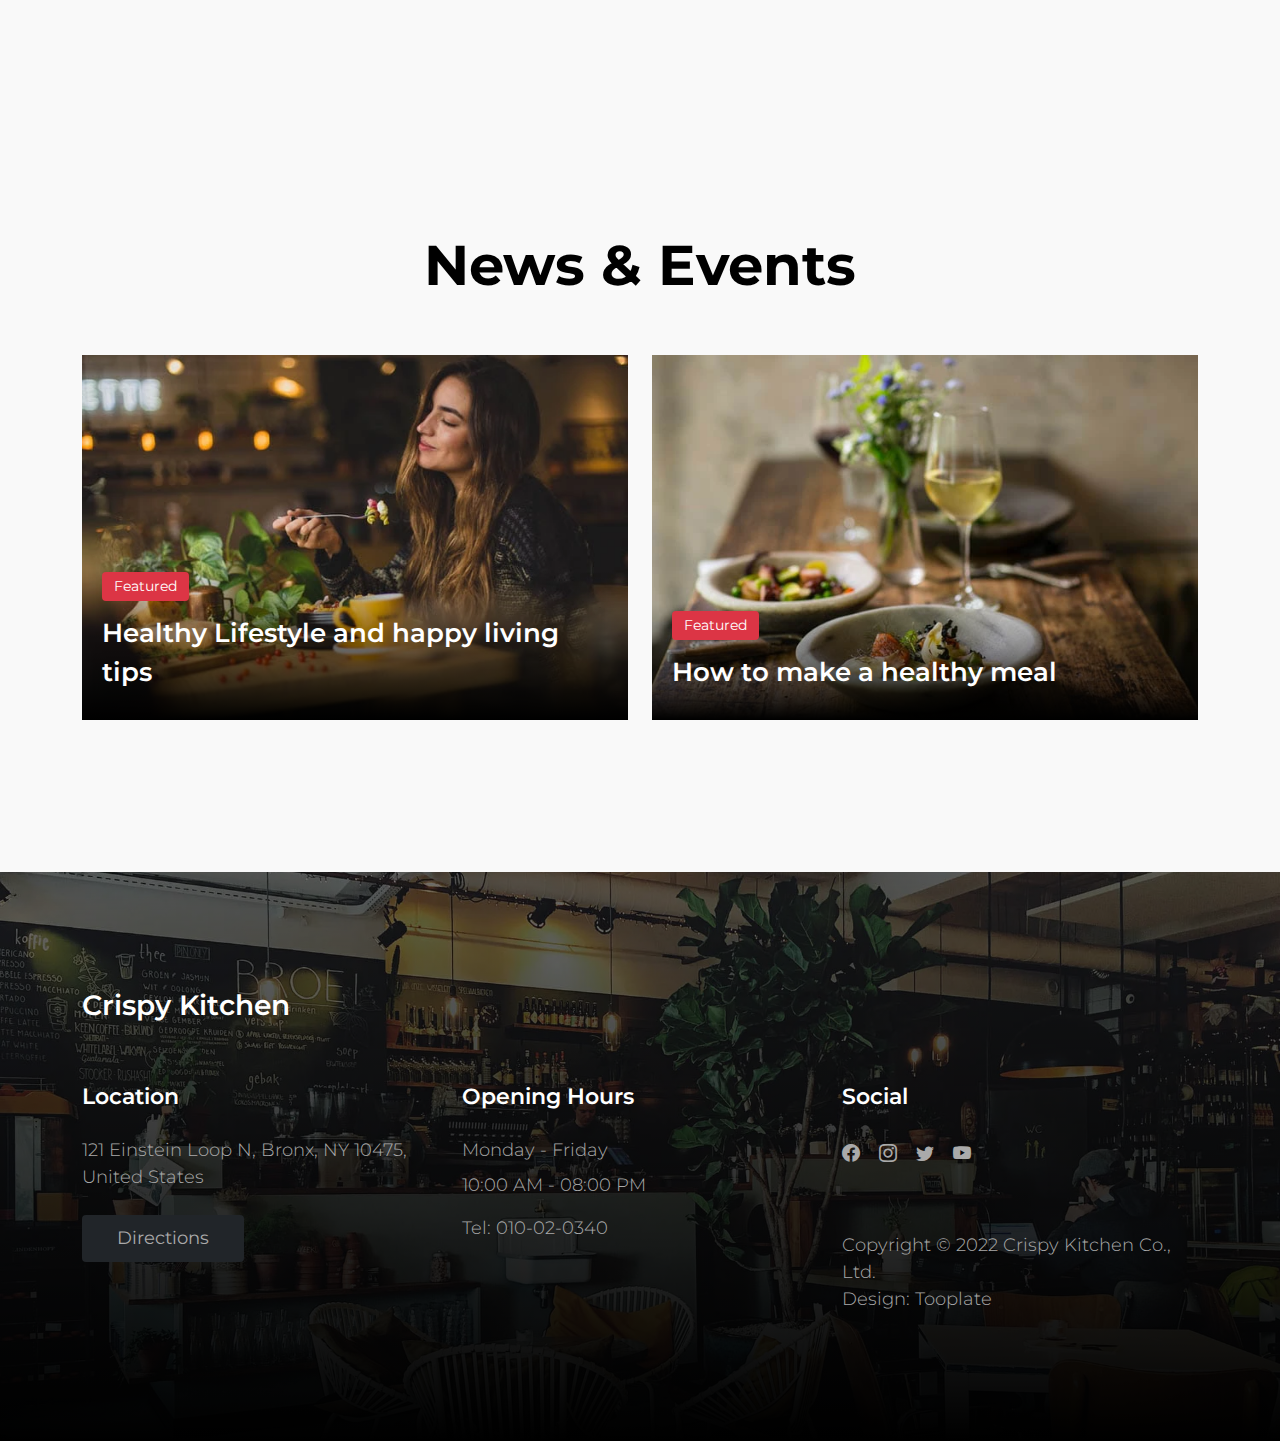
==== commit 952970dd: "Update index.html" ====
--- a/index.html
+++ b/index.html
@@ -63,7 +63,7 @@
                             <div class="carousel-inner">
                                 <div class="carousel-item active">
                                     <div class="carousel-image-wrap">
-                                        <img src="images/slide/jay-wennington-N_Y88TWmGwA-unsplash.jpg" class="img-fluid carousel-image" alt="1" loading="lazy">
+                                        <img src="images/slide/jay-wennington-N_Y88TWmGwA-unsplash.webp" class="img-fluid carousel-image" alt="1" loading="lazy">
                                     </div>
                                     <div class="carousel-caption">
                                         <span class="text-white"><i class="bi-geo-alt me-2"></i>Manhattan, New York</span>
@@ -72,7 +72,7 @@
                                 </div>
                                 <div class="carousel-item">
                                     <div class="carousel-image-wrap">
-                                        <img src="images/slide/jason-leung-O67LZfeyYBk-unsplash.jpg" class="img-fluid carousel-image" alt="2" loading="lazy">
+                                        <img src="images/slide/jason-leung-O67LZfeyYBk-unsplash.webp" class="img-fluid carousel-image" alt="2" loading="lazy">
                                     </div>
                                     <div class="carousel-caption">
                                         <div class="d-flex align-items-center">
@@ -93,7 +93,7 @@
                                 </div>
                                 <div class="carousel-item">
                                     <div class="carousel-image-wrap">
-                                        <img src="images/slide/ivan-torres-MQUqbmszGGM-unsplash.jpg" class="img-fluid carousel-image" alt="3" loading="lazy">
+                                        <img src="images/slide/ivan-torres-MQUqbmszGGM-unsplash.webp" class="img-fluid carousel-image" alt="3" loading="lazy">
                                     </div>
                                     <div class="carousel-caption">
                                         <div class="d-flex align-items-center">
@@ -143,7 +143,7 @@
                     <div class="col-lg-4 col-md-6 col-12">
                         <div class="menu-thumb">
                             <div class="menu-image-wrap">
-                                <img src="images/breakfast/brett-jordan-8xt8-HIFqc8-unsplash.jpg" class="img-fluid menu-image" alt="4" loading="lazy">
+                                <img src="images/breakfast/brett-jordan-8xt8-HIFqc8-unsplash.webp" class="img-fluid menu-image" alt="4" loading="lazy">
                                 <span class="menu-tag bg-warning">Breakfast</span>
                             </div>
                             <div class="menu-info d-flex flex-wrap align-items-center">
@@ -166,7 +166,7 @@
                     <div class="col-lg-4 col-md-6 col-12">
                         <div class="menu-thumb">
                             <div class="menu-image-wrap">
-                                <img src="images/lunch/farhad-ibrahimzade-MGKqxm6u2bc-unsplash.jpg" class="img-fluid menu-image" alt="5" loading="lazy">
+                                <img src="images/lunch/farhad-ibrahimzade-MGKqxm6u2bc-unsplash.webp" class="img-fluid menu-image" alt="5" loading="lazy">
                                 <span class="menu-tag bg-warning">Lunch</span>
                             </div>
                             <div class="menu-info d-flex flex-wrap align-items-center">
@@ -189,7 +189,7 @@
                     <div class="col-lg-4 col-md-6 col-12">
                         <div class="menu-thumb">
                             <div class="menu-image-wrap">
-                                <img src="images/dinner/keriliwi-c3mFafsFz2w-unsplash.jpg" class="img-fluid menu-image" alt="6" loading="lazy">
+                                <img src="images/dinner/keriliwi-c3mFafsFz2w-unsplash.webp" class="img-fluid menu-image" alt="6" loading="lazy">
                                 <span class="menu-tag bg-warning">Dinner</span>
                             </div>
                             <div class="menu-info d-flex flex-wrap align-items-center">
@@ -221,7 +221,7 @@
                     <div class="col-lg-6 col-md-6 col-12">
                         <div class="news-thumb mb-4">
                             <a href="news-detail.html">
-                                <img src="images/news/pablo-merchan-montes-Orz90t6o0e4-unsplash.jpg" class="img-fluid news-image" alt="7" loading="lazy">
+                                <img src="images/news/pablo-merchan-montes-Orz90t6o0e4-unsplash.webp" class="img-fluid news-image" alt="7" loading="lazy">
                             </a>
                             <div class="news-text-info news-text-info-large">
                                 <span class="category-tag bg-danger">Featured</span>
@@ -234,7 +234,7 @@
                     <div class="col-lg-6 col-md-6 col-12">
                         <div class="news-thumb mb-4">
                             <a href="news-detail.html">
-                                <img src="images/news/stefan-johnson-xIFbDeGcy44-unsplash.jpg" class="img-fluid news-image" alt="8" loading="lazy">
+                                <img src="images/news/stefan-johnson-xIFbDeGcy44-unsplash.webp" class="img-fluid news-image" alt="8" loading="lazy">
                             </a>
                             <div class="news-text-info news-text-info-large">
                                 <span class="category-tag bg-danger">Featured</span>
@@ -310,4 +310,4 @@
                                 <label for="date" class="form-label">Date</label>
                                 <input type="date" name="date" id="date" class="form-control">
                             </div>
-                            
+                            <div class="
--- a/css/tooplate-crispy-kitchen.css
+++ b/css/tooplate-crispy-kitchen.css
@@ -1 +1,876 @@
-.form-label,h1,h2,h3,h4,h5,h6{font-weight:var(--font-weight-semibold)}.booking-form button[type=submit],.custom-form button[type=submit]{text-transform:uppercase;border:0}.social-icon li,.social-icon-link{vertical-align:top;display:inline-block}:root{--white-color:#FFFFFF;--primary-color:#f44749;--secondary-color:#0f09b4;--section-bg-color:#F9F9F9;--dark-color:#000000;--title-color:#565758;--news-title-color:#292828;--p-color:#717275;--border-color:#eaeaea;--border-radius-default:.25rem;--body-font-family:'Montserrat',sans-serif;--h1-font-size:76px;--h2-font-size:56px;--h3-font-size:42px;--h4-font-size:28px;--h5-font-size:26px;--h6-font-size:22px;--p-font-size:18px;--menu-font-size:18px;--category-font-size:14px;--font-weight-light:300;--font-weight-normal:400;--font-weight-semibold:600;--font-weight-bold:700}body{background:var(--white-color);font-family:var(--body-font-family);position:relative}h2,h3,h4,h5,h6{color:var(--dark-color);line-height:inherit}b,h1,h2,strong{font-weight:var(--font-weight-bold)}h1{font-size:var(--h1-font-size);line-height:normal}h2{font-size:var(--h2-font-size)}h3{font-size:var(--h3-font-size)}h4{font-size:var(--h4-font-size)}h5{font-size:var(--h5-font-size)}h6{font-size:var(--h6-font-size)}.list .list-item,p{color:var(--p-color);font-size:var(--p-font-size);font-weight:var(--font-weight-light)}a,button{touch-action:manipulation;transition:.3s}.form-label{color:var(--p-color)}a{color:var(--secondary-color);text-decoration:none}.nav-link:focus,.nav-link:hover,.navbar-nav .nav-link.active,.social-icon-link:hover,a:hover{color:var(--primary-color)}::selection{background:var(--primary-color);color:var(--white-color)}::-moz-selection{background:var(--primary-color);color:var(--white-color)}.section-padding{padding-top:8rem;padding-bottom:8rem}.custom-btn{border:0;color:var(--white-color);font-size:var(--menu-font-size);padding:10px 35px}.navbar{background:var(--white-color);padding-top:20px;padding-bottom:20px}.navbar-brand{color:var(--dark-color);font-size:var(--h5-font-size);font-weight:var(--font-weight-bold);margin-right:0}.navbar-expand-lg .navbar-nav .nav-link{padding-right:1.5rem;padding-left:1.5rem}.navbar-expand-lg .nav-link{color:var(--p-color);font-weight:var(--font-weight-normal);font-size:var(--menu-font-size);padding-top:15px;padding-bottom:15px}.nav-link:focus,.tel-link{color:var(--p-color)}.navbar-toggler{border:0;padding:0;cursor:pointer;margin:0;width:30px;height:35px;outline:0}.navbar-toggler:focus{outline:0;box-shadow:none}.navbar-toggler[aria-expanded=true] .navbar-toggler-icon{background:0 0}.navbar-toggler[aria-expanded=true] .navbar-toggler-icon:after,.navbar-toggler[aria-expanded=true] .navbar-toggler-icon:before{transition:top .3s 50ms,transform .3s 350ms,-webkit-transform .3s 350ms;top:0}.navbar-toggler[aria-expanded=true] .navbar-toggler-icon:before{transform:rotate(45deg)}.navbar-toggler[aria-expanded=true] .navbar-toggler-icon:after{transform:rotate(-45deg)}.navbar-toggler .navbar-toggler-icon{background:var(--dark-color);transition:background 10ms .3s;display:block;width:30px;height:2px;position:relative}.navbar-toggler .navbar-toggler-icon:after,.navbar-toggler .navbar-toggler-icon:before{transition:top .3s 350ms,transform .3s 50ms,-webkit-transform .3s 50ms;position:absolute;right:0;left:0;background:var(--dark-color);width:30px;height:2px;content:''}.navbar-toggler .navbar-toggler-icon:before{top:-8px}.navbar-toggler .navbar-toggler-icon:after{top:8px}.site-header{background-repeat:no-repeat;background-position:center;background-size:cover;padding-top:10rem;padding-bottom:10rem;text-align:center;position:relative}.site-header .container{position:relative;z-index:2}.site-news-detail-header{background:0 0;text-align:left;padding-top:6rem;padding-bottom:6rem}.site-about-header{background-image:url('../images/header/briana-tozour-V_Nkf1E-vYA-unsplash.jpg')}.site-menu-header{background-image:url('../images/header/luisa-brimble-aFzg83dvnAI-unsplash.jpg')}.site-news-header{background-image:url('../images/header/priscilla-du-preez-W3SEyZODn8U-unsplash.jpg')}.site-contact-header{background-image:url('../images/header/rod-long-I79Pgmhmy5M-unsplash.jpg')}.overlay{background:linear-gradient(to top,var(--dark-color),transparent 100%);position:absolute;top:0;right:0;bottom:0;left:0}.hero{position:relative;overflow:hidden;padding-top:20.542rem;padding-bottom:20.542rem}.hero .container{position:absolute;z-index:9;top:50%;left:50%;transform:translate(-50%,-50%);width:100%}.video-wrap{z-index:-100}.custom-video{position:absolute;top:0;left:0;object-fit:cover;width:100%;height:100%}.carousel-image{width:100%;height:100%;object-fit:cover}.carousel-thumb,.menu-image-wrap,.site-footer .container{position:relative}.carousel-caption{background:linear-gradient(to top,var(--dark-color),transparent 90%);text-align:left;position:absolute;right:0;bottom:0;left:0;padding:60px 40px}.hero-carousel .reviews-text,.hero-text,.news-text-info-large .news-title-link,.site-footer a:hover{color:var(--white-color)}.price-tag,.reviews-icon{color:var(--secondary-color)}.price-tag{background:var(--white-color);border-radius:100px;font-size:var(--menu-font-size);font-weight:var(--font-weight-semibold);display:inline-block;width:84px;height:64px;line-height:64px;text-align:center}.about,.comments,.menu,.news,.news-text-info,.newsletter,.related-news{background:var(--section-bg-color)}.hero-carousel .carousel-control-next,.hero-carousel .carousel-control-prev{position:absolute;top:auto;bottom:0;opacity:1;background:var(--secondary-color);width:60px;height:60px;text-align:center}.hero-carousel .carousel-control-prev{left:auto;right:60px}.hero-carousel .carousel-control-next{background:var(--primary-color);right:0}.hero-carousel .carousel-control-next:hover,.hero-carousel .carousel-control-prev:hover{background:var(--dark-color)}.hero-carousel .carousel-control-next-icon,.hero-carousel .carousel-control-prev-icon{background-image:none;width:inherit;height:inherit;line-height:60px}.hero-carousel .carousel-control-next-icon::before,.hero-carousel .carousel-control-prev-icon::before{font-family:bootstrap-icons;display:block;margin:auto;font-size:var(--h5-font-size);color:var(--white-color)}.hero-carousel .carousel-control-prev-icon::before{content:"\f13f"}.hero-carousel .carousel-control-next-icon::before{content:"\f144"}.menu-thumb,.news-thumb{position:relative;overflow:hidden}.menu-info{padding:20px 20px 30px}.menu-image{display:block}.menu-tag{position:absolute;top:0;right:0;margin:20px}.news-text-info,.news-thumb>a{position:relative;z-index:2;transition:.3s ease-out}.newsletter-image{border-radius:100%;object-fit:cover;display:block;margin:0 auto;max-width:450px;max-height:450px}.news-thumb>a{display:block;width:100%;height:100%}.news-image:hover,.news-thumb>a:hover{transform:scale(1.2)}.news-text-info{padding:20px}.related-news .news-text-info{background:var(--white-color)}.news-text-info-large{background:linear-gradient(to top,var(--dark-color),transparent 90%);position:absolute;z-index:2;bottom:0;right:0;left:0;pointer-events:none}.news-title-link{color:var(--news-title-color)}.booking-form button[type=submit],.category-tag,.custom-form button[type=submit],.menu-tag{background:var(--dark-color);color:var(--white-color)}.news-image{display:block;width:100%;transition:.3s ease-out}.category-tag,.menu-tag{border-radius:var(--border-radius-default);font-size:var(--category-font-size);display:inline-block;padding:4px 12px}#BookingModal .modal-content::before,.BgImage,.site-footer{background-repeat:no-repeat;background-size:cover}.category-tag{margin-bottom:5px}.comment-form{margin-bottom:60px}.news-author{border-bottom:1px solid rgba(0,0,0,.05);margin-bottom:30px;padding-left:15px;padding-right:15px;padding-bottom:30px}.news-author:last-child{border-bottom:0;padding-bottom:0}.news-author-image{border-radius:100px;object-fit:cover;width:70px;height:70px}.custom-form .form-control{margin-bottom:20px;padding:14px 10px;transition:.3s}.booking-form button[type=submit]:hover,.custom-form button[type=submit]:hover{background:var(--primary-color)}.subscribe-form .form-control{margin-top:20px;margin-bottom:10px}#BookingModal .modal-content{border:0;overflow:hidden}#BookingModal .modal-content::before{content:"";background-color:var(--white-color);background-image:url('../images/sincerely-media-HoEYgBL_Gcs-unsplash.jpg');background-position:top;width:60%;height:100%;position:absolute;top:0;right:0}#BookingModal .modal-header{border-bottom:0;position:relative;padding:26px 32px 0}#BookingModal .modal-body{padding:38px 35% 38px 32px}#BookingModal .modal-footer{border-top:0;padding:0}.booking-form .form-control{font-weight:var(--font-weight-normal);padding-top:12px;padding-bottom:12px;margin-bottom:25px;transition:.3s}.booking-form button[type=submit]{font-weight:var(--font-weight-semibold);margin-bottom:0}.BgImage{background-image:url('../images/alex-haney-CAhjZmVk5H4-unsplash.jpg');background-attachment:fixed;height:500px}.site-footer{background-image:url('../images/daan-evers-tKN1WXrzQ3s-unsplash.jpg');background-position:center;padding-top:7rem;padding-bottom:7rem;position:relative}.site-footer::before{content:"";background:linear-gradient(to top,var(--dark-color),transparent 200%);position:absolute;top:0;right:0;bottom:0;left:0}.tooplate-mt30{margin-top:30px}.tooplate-mt60{margin-top:60px}.copyright-text{font-size:var(--menu-font-size)}.site-footer a,.site-footer p{color:#aaa}.social-icon{margin:0;padding:0}.social-icon li{list-style:none;transition:.3s}.social-icon:hover li:not(:hover){opacity:.65}.social-icon-link{color:var(--p-color);font-size:var(--p-font-size);margin-top:4px;margin-bottom:4px;margin-right:15px}@media screen and (max-width:1180px){h1{font-size:62px}}@media screen and (max-width:1170px){h1{font-size:56px}}@media screen and (max-width:991px){h1{font-size:38px}h2{font-size:32px}h3{font-size:26px}h4{font-size:24px}h5{font-size:20px}h6{font-size:18px}.section-padding,.site-header{padding-top:5rem;padding-bottom:5rem}.navbar{padding-top:10px;padding-bottom:10px}.navbar-nav .nav-link{padding-top:5px;padding-bottom:10px}#BookingModal .modal-content{padding-bottom:200px}#BookingModal .modal-content::before{background-image:url('../images/sincerely-media-HoEYgBL_Gcs-unsplash-mobile.jpg');background-position:bottom;top:auto;left:0;bottom:0;width:100%;height:200px;transform:rotate(180deg)}#BookingModal .modal-body{padding-top:18px;padding-right:32px}}@media screen and (max-width:480px){.newsletter-image{max-width:310px;max-height:310px}.hero-carousel .carousel-control-next,.hero-carousel .carousel-control-prev{width:50px;height:50px}}
+/*
+
+Tooplate 2129 Crispy Kitchen
+
+https://www.tooplate.com/view/2129-crispy-kitchen
+
+*/
+
+
+/*---------------------------------------
+  CUSTOM PROPERTIES ( VARIABLES )             
+-----------------------------------------*/
+:root {
+  --white-color:                  #FFFFFF;
+  --primary-color:                #f44749;
+  --secondary-color:              #0f09b4;
+  --section-bg-color:             #F9F9F9;
+  --dark-color:                   #000000;
+  --title-color:                  #565758;
+  --news-title-color:             #292828;
+  --p-color:                      #717275;
+  --border-color:                 #eaeaea;
+  --border-radius-default:        .25rem;
+
+  --body-font-family:             'Montserrat', sans-serif;
+
+  --h1-font-size:                 76px;
+  --h2-font-size:                 56px;
+  --h3-font-size:                 42px;
+  --h4-font-size:                 28px;
+  --h5-font-size:                 26px;
+  --h6-font-size:                 22px;
+
+  --p-font-size:                  18px;
+  --menu-font-size:               18px;
+  --category-font-size:           14px;
+
+  --font-weight-light:            300;
+  --font-weight-normal:           400;
+  --font-weight-semibold:         600;
+  --font-weight-bold:             700;
+}
+
+body {
+    background: var(--white-color);
+    font-family: var(--body-font-family);    
+    position: relative;
+}
+
+/*---------------------------------------
+  TYPOGRAPHY               
+-----------------------------------------*/
+
+h2,
+h3,
+h4,
+h5,
+h6 {
+  color: var(--dark-color);
+  line-height: inherit;
+}
+
+h1,
+h2,
+h3,
+h4,
+h5,
+h6 {
+  font-weight: var(--font-weight-semibold);
+}
+
+h1,
+h2 {
+  font-weight: var(--font-weight-bold);
+}
+
+h1 {
+  font-size: var(--h1-font-size);
+  line-height: normal;
+}
+
+h2 {
+  font-size: var(--h2-font-size);
+}
+
+h3 {
+  font-size: var(--h3-font-size);
+}
+
+h4 {
+  font-size: var(--h4-font-size);
+}
+
+h5 {
+  font-size: var(--h5-font-size);
+}
+
+h6 {
+  font-size: var(--h6-font-size);
+}
+
+p,
+.list .list-item {
+  color: var(--p-color);
+  font-size: var(--p-font-size);
+  font-weight: var(--font-weight-light);
+}
+
+a, 
+button {
+  touch-action: manipulation;
+  transition: all 0.3s;
+}
+
+.form-label {
+  color: var(--p-color);
+  font-weight: var(--font-weight-semibold);
+}
+
+a {
+  color: var(--secondary-color);
+  text-decoration: none;
+}
+
+a:hover {
+  color: var(--primary-color);
+}
+
+::selection {
+  background: var(--primary-color);
+  color: var(--white-color);
+}
+
+::-moz-selection {
+  background: var(--primary-color);
+  color: var(--white-color);
+}
+
+.section-padding {
+  padding-top: 8rem;
+  padding-bottom: 8rem;
+}
+
+b,
+strong {
+  font-weight: var(--font-weight-bold);
+}
+
+
+/*---------------------------------------
+  CUSTOM BUTTON              
+-----------------------------------------*/
+.custom-btn {
+  border: 0;
+  color: var(--white-color);
+  font-size: var(--menu-font-size);
+  padding: 10px 35px;
+}
+
+
+/*---------------------------------------
+  NAVIGATION              
+-----------------------------------------*/
+.navbar {
+  background: var(--white-color);
+  padding-top: 20px;
+  padding-bottom: 20px;
+}
+
+.navbar-brand {
+  color: var(--dark-color);
+  font-size: var(--h5-font-size);
+  font-weight: var(--font-weight-bold);
+  margin-right: 0;
+}
+
+.navbar-expand-lg .navbar-nav .nav-link {
+  padding-right: 1.5rem;
+  padding-left: 1.5rem;
+}
+
+.navbar-expand-lg .nav-link {
+  color: var(--p-color);
+  font-weight: var(--font-weight-normal);
+  font-size: var(--menu-font-size);
+  padding-top: 15px;
+  padding-bottom: 15px;
+}
+
+.navbar-nav .nav-link.active, 
+.nav-link:focus, 
+.nav-link:hover {
+  color: var(--primary-color);
+}
+
+.nav-link:focus {
+  color: var(--p-color);
+}
+
+.navbar-toggler {
+  border: 0;
+  padding: 0;
+  cursor: pointer;
+  margin: 0;
+  width: 30px;
+  height: 35px;
+  outline: none;
+}
+
+.navbar-toggler:focus {
+  outline: none;
+  box-shadow: none;
+}
+
+.navbar-toggler[aria-expanded="true"] .navbar-toggler-icon {
+  background: transparent;
+}
+
+.navbar-toggler[aria-expanded="true"] .navbar-toggler-icon:before,
+.navbar-toggler[aria-expanded="true"] .navbar-toggler-icon:after {
+  transition: top 300ms 50ms ease, -webkit-transform 300ms 350ms ease;
+  transition: top 300ms 50ms ease, transform 300ms 350ms ease;
+  transition: top 300ms 50ms ease, transform 300ms 350ms ease, -webkit-transform 300ms 350ms ease;
+  top: 0;
+}
+
+.navbar-toggler[aria-expanded="true"] .navbar-toggler-icon:before {
+  transform: rotate(45deg);
+}
+
+.navbar-toggler[aria-expanded="true"] .navbar-toggler-icon:after {
+  transform: rotate(-45deg);
+}
+
+.navbar-toggler .navbar-toggler-icon {
+  background: var(--dark-color);
+  transition: background 10ms 300ms ease;
+  display: block;
+  width: 30px;
+  height: 2px;
+  position: relative;
+}
+
+.navbar-toggler .navbar-toggler-icon:before,
+.navbar-toggler .navbar-toggler-icon:after {
+  transition: top 300ms 350ms ease, -webkit-transform 300ms 50ms ease;
+  transition: top 300ms 350ms ease, transform 300ms 50ms ease;
+  transition: top 300ms 350ms ease, transform 300ms 50ms ease, -webkit-transform 300ms 50ms ease;
+  position: absolute;
+  right: 0;
+  left: 0;
+  background: var(--dark-color);
+  width: 30px;
+  height: 2px;
+  content: '';
+}
+
+.navbar-toggler .navbar-toggler-icon:before {
+  top: -8px;
+}
+
+.navbar-toggler .navbar-toggler-icon:after {
+  top: 8px;
+}
+
+
+/*---------------------------------------
+  SITE HEADER              
+-----------------------------------------*/
+.site-header {
+  background-repeat: no-repeat;
+  background-position: center;
+  background-size: cover;
+  padding-top: 10rem;
+  padding-bottom: 10rem;
+  text-align: center;
+  position: relative;
+}
+
+.site-header .container {
+  position: relative;
+  z-index: 2;
+}
+
+.site-news-detail-header {
+  background: transparent;
+  text-align: left;
+   padding-top: 6rem;
+  padding-bottom: 6rem;
+}
+
+.site-about-header {
+  background-image: url('../images/header/briana-tozour-V_Nkf1E-vYA-unsplash.webp');
+}
+
+.site-menu-header {
+  background-image: url('../images/header/luisa-brimble-aFzg83dvnAI-unsplash.webp');
+}
+
+.site-news-header {
+  background-image: url('../images/header/priscilla-du-preez-W3SEyZODn8U-unsplash.webp');
+}
+
+.site-contact-header {
+  background-image: url('../images/header/rod-long-I79Pgmhmy5M-unsplash.webp');
+}
+
+.overlay {
+  background: linear-gradient(to top, var(--dark-color), transparent 100%);
+  position: absolute;
+  top: 0;
+  right: 0;
+  bottom: 0;
+  left: 0;
+}
+
+
+/*---------------------------------------
+  HERO              
+-----------------------------------------*/
+.hero {
+  position: relative;
+  overflow: hidden;
+  padding-top: 20.542rem;
+  padding-bottom: 20.542rem;
+}
+
+.hero .container {
+  position: absolute;
+  z-index: 9;
+  top: 50%;
+  left: 50%;
+  transform: translate(-50%, -50%);
+  width: 100%;
+}
+
+.video-wrap {
+  z-index: -100;
+}
+
+.custom-video {
+  position: absolute;
+  top: 0;
+  left: 0;
+  object-fit: cover;
+  width: 100%;
+  height: 100%;
+}
+
+
+/*---------------------------------------
+  HERO SLIDE               
+-----------------------------------------*/
+.carousel-image {
+  width: 100%;
+  height: 100%;
+  object-fit: cover;
+}
+
+.carousel-thumb {
+  position: relative;
+}
+
+.carousel-caption {
+  background: linear-gradient(to top, var(--dark-color), transparent 90%);
+  text-align: left;
+  position: absolute;
+  right: 0;
+  bottom: 0;
+  left: 0;
+  padding: 60px 40px;
+}
+
+.hero-carousel .reviews-text,
+.hero-text {
+  color: var(--white-color);
+}
+
+.price-tag {
+  background: var(--white-color);
+  border-radius: 100px;
+  color: var(--secondary-color);
+  font-size: var(--menu-font-size);
+  font-weight: var(--font-weight-semibold);
+  display: inline-block;
+  width: 84px;
+  height: 64px;
+  line-height: 64px;
+  text-align: center;
+}
+
+.hero-carousel .carousel-control-prev,
+.hero-carousel .carousel-control-next {
+  position: absolute;
+  top: auto;
+  bottom: 0;
+  opacity: 1;
+}
+
+.hero-carousel .carousel-control-prev,
+.hero-carousel .carousel-control-next {
+  background: var(--secondary-color);
+  width: 60px;
+  height: 60px;
+  text-align: center;
+}
+
+.hero-carousel .carousel-control-prev {
+  left: auto;
+  right: 60px;
+}
+
+.hero-carousel .carousel-control-next {
+  background: var(--primary-color);
+  right: 0;
+}
+
+.hero-carousel .carousel-control-prev:hover, 
+.hero-carousel .carousel-control-next:hover {
+  background: var(--dark-color);
+}
+
+.hero-carousel .carousel-control-prev-icon,
+.hero-carousel .carousel-control-next-icon {
+  background-image: none;
+  width: inherit;
+  height: inherit;
+  line-height: 60px;
+}
+
+.hero-carousel .carousel-control-prev-icon::before,
+.hero-carousel .carousel-control-next-icon::before {
+  font-family: bootstrap-icons;
+  display: block;
+  margin: auto;
+  font-size: var(--h5-font-size);
+  color: var(--white-color);
+}
+
+.hero-carousel .carousel-control-prev-icon::before {
+  content: "\f13f";
+}
+
+.hero-carousel .carousel-control-next-icon::before {
+  content: "\f144";
+}
+
+.reviews-icon {
+  color: var(--secondary-color);
+}
+
+
+/*---------------------------------------
+  MENU               
+-----------------------------------------*/
+.menu,
+.about,
+.news,
+.related-news,
+.newsletter,
+.comments {
+  background: var(--section-bg-color);
+}
+
+.menu-thumb {
+  position: relative;
+  overflow: hidden;
+}
+
+.menu-info {
+  padding: 20px 20px 30px 20px;
+}
+
+.menu-image {
+  display: block;
+}
+
+.menu-image-wrap {
+  position: relative;
+}
+
+.menu-tag {
+  position: absolute;
+  top: 0;
+  right: 0;
+  margin: 20px;
+}
+
+.newsletter-image {
+  border-radius: 100%;
+  object-fit: cover;
+  display: block;
+  margin: 0 auto;
+  max-width: 450px;
+  max-height: 450px;
+}
+
+
+/*---------------------------------------
+  NEWS               
+-----------------------------------------*/
+.news-thumb {
+  position: relative;
+  overflow: hidden;
+}
+
+.news-thumb > a {
+  display: block;
+  width: 100%;
+  height: 100%;
+  position: relative;
+  z-index: 2;
+  transition: all 0.3s ease-out;
+}
+
+.news-thumb > a:hover {
+  transform: scale(1.2);
+}
+
+.news-text-info {
+  background: var(--section-bg-color);
+  position: relative;
+  z-index: 2;
+  padding: 20px;
+  transition: all 0.3s ease-out;
+}
+
+.related-news .news-text-info {
+  background: var(--white-color);
+}
+
+.news-text-info-large {
+  background: linear-gradient(to top, var(--dark-color), transparent 90%);
+  position: absolute;
+  z-index: 2;
+  bottom: 0;
+  right: 0;
+  left: 0;
+  pointer-events: none;
+}
+
+.news-text-info-large .news-title-link {
+  color: var(--white-color);
+}
+
+.news-title-link {
+  color: var(--news-title-color);
+}
+
+.news-image {
+  display: block;
+  width: 100%;
+  transition: all 0.3s ease-out;
+}
+
+.news-image:hover {
+  transform: scale(1.2);
+}
+
+.category-tag,
+.menu-tag {
+  background: var(--dark-color);
+  border-radius: var(--border-radius-default);
+  color: var(--white-color);
+  font-size: var(--category-font-size);
+  display: inline-block;
+  padding: 4px 12px;
+}
+
+.category-tag {
+  margin-bottom: 5px;
+}
+
+.comment-form {
+  margin-bottom: 60px;
+}
+
+.news-author {
+  border-bottom: 1px solid rgba(0,0,0,0.05);
+  margin-bottom: 30px;
+  padding-left: 15px;
+  padding-right: 15px;
+  padding-bottom: 30px;
+}
+
+.news-author:last-child {
+  border-bottom: 0;
+  padding-bottom: 0;
+}
+
+.news-author-image {
+  border-radius: 100px;
+  object-fit: cover;
+  width: 70px;
+  height: 70px;
+}
+
+
+/*---------------------------------------
+  CUSTOM FORM            
+-----------------------------------------*/
+.custom-form .form-control {
+  margin-bottom: 20px;
+  padding: 14px 10px;
+  transition: all 0.3s;
+}
+
+.custom-form button[type="submit"] {
+  background: var(--dark-color);
+  border: 0;
+  color: var(--white-color);
+  text-transform: uppercase;
+}
+
+.custom-form button[type="submit"]:hover {
+  background: var(--primary-color);
+}
+
+
+/*---------------------------------------
+  SUBSCRIBE FORM            
+-----------------------------------------*/
+.subscribe-form .form-control {
+  margin-top: 20px;
+  margin-bottom: 10px;
+}
+
+
+/*---------------------------------------
+  BOOKING FORM            
+-----------------------------------------*/
+#BookingModal .modal-content {
+  border: 0;
+  overflow: hidden;
+}
+
+#BookingModal .modal-content::before {
+  content: "";
+  background-color: var(--white-color);
+  background-image: url('../images/sincerely-media-HoEYgBL_Gcs-unsplash.webp');
+  background-repeat: no-repeat;
+  background-position: top;
+  background-size: cover;
+  width: 60%;
+  height: 100%;
+  position: absolute;
+  top: 0;
+  right: 0;
+}
+
+#BookingModal .modal-header {
+  border-bottom: 0;
+  position: relative;
+  padding: 26px 32px 0 32px;
+}
+
+#BookingModal .modal-body {
+  padding: 38px 32px;
+  padding-right: 35%;
+}
+
+#BookingModal .modal-footer {
+  border-top: 0;
+  padding: 0;
+}
+
+.booking-form .form-control {
+  font-weight: var(--font-weight-normal);
+  padding-top: 12px;
+  padding-bottom: 12px;
+  margin-bottom: 25px;
+  transition: all 0.3s;
+}
+
+.booking-form button[type="submit"] {
+  background: var(--dark-color);
+  border: 0;
+  font-weight: var(--font-weight-semibold);
+  color: var(--white-color);
+  text-transform: uppercase;
+  margin-bottom: 0;
+}
+
+.booking-form button[type="submit"]:hover {
+  background: var(--primary-color);
+}
+
+.BgImage {
+  background-image: url('../images/alex-haney-CAhjZmVk5H4-unsplash.webp');
+  background-repeat: no-repeat;
+  background-size: cover;
+  background-attachment: fixed;
+  height: 500px;
+}
+
+
+/*---------------------------------------
+  FOOTER              
+-----------------------------------------*/
+.site-footer {
+  background-image: url('../images/daan-evers-tKN1WXrzQ3s-unsplash.webp');
+  background-repeat: no-repeat;
+  background-position: center;
+  background-size: cover;
+  padding-top: 7rem;
+  padding-bottom: 7rem;
+  position: relative;
+}
+
+.site-footer::before {
+  content: "";
+  background: linear-gradient(to top, var(--dark-color), transparent 200%);
+  position: absolute;
+  top: 0;
+  right: 0;
+  bottom: 0;
+  left: 0;
+}
+
+.site-footer .container {
+  position: relative;
+}
+
+.tooplate-mt30 {
+	margin-top: 30px;
+}
+.tooplate-mt60 {
+	margin-top: 60px;
+}
+
+.copyright-text {
+  font-size: var(--menu-font-size);
+}
+
+.tel-link {
+  color: var(--p-color);
+}
+
+.site-footer a:hover {
+  color: var(--white-color);
+}
+
+.site-footer a {
+  	color: #AAA;;
+}
+
+.site-footer p {
+	color: #AAA;
+}
+
+
+/*---------------------------------------
+  SOCIAL ICON               
+-----------------------------------------*/
+.social-icon {
+  margin: 0;
+  padding: 0;
+}
+
+.social-icon li {
+  list-style: none;
+  display: inline-block;
+  vertical-align: top;
+  transition: all 0.3s;
+}
+
+.social-icon:hover li:not(:hover) {
+  opacity: 0.65;
+}
+
+.social-icon-link {
+  color: var(--p-color);
+  font-size: var(--p-font-size);
+  display: inline-block;
+  vertical-align: top;
+  margin-top: 4px;
+  margin-bottom: 4px;
+  margin-right: 15px;
+}
+
+.social-icon-link:hover {
+  color: var(--primary-color);
+}
+
+
+/*---------------------------------------
+  RESPONSIVE STYLES               
+-----------------------------------------*/
+@media screen and (max-width: 1180px) {
+  h1 {
+    font-size: 62px;
+  }
+}
+
+@media screen and (max-width: 1170px) {
+  h1 {
+    font-size: 56px;
+  }
+}
+
+
+@media screen and (max-width: 991px) {
+  h1 {
+    font-size: 38px;
+  }
+
+  h2 {
+    font-size: 32px;
+  }
+
+  h3 {
+    font-size: 26px;
+  }
+
+  h4 {
+    font-size: 24px;
+  }
+
+  h5 {
+    font-size: 20px;
+  }
+
+  h6 {
+    font-size: 18px;
+  }
+
+  .site-header,
+  .section-padding {
+    padding-top: 5rem;
+    padding-bottom: 5rem;
+  }
+
+  .navbar {
+    padding-top: 10px;
+    padding-bottom: 10px;
+  }
+
+  .navbar-nav .nav-link {
+    padding-top: 5px;
+    padding-bottom: 10px;
+  }
+
+  #BookingModal .modal-content {
+    padding-bottom: 200px;
+  }
+
+  #BookingModal .modal-content::before {
+    background-image: url('../images/sincerely-media-HoEYgBL_Gcs-unsplash-mobile.webp');
+    background-position: bottom;
+    top: auto;
+    left: 0;
+    bottom: 0;
+    width: 100%;
+    height: 200px;
+    transform: rotate(180deg);
+  }
+
+  #BookingModal .modal-body {
+    padding-top: 18px;
+    padding-right: 32px;
+  }
+}
+
+@media screen and (max-width: 480px) {
+  .newsletter-image {
+    max-width: 310px;
+    max-height: 310px;
+  }
+
+  .hero-carousel .carousel-control-prev,
+  .hero-carousel .carousel-control-next {
+    width: 50px;
+    height: 50px;
+  }
+}
+
